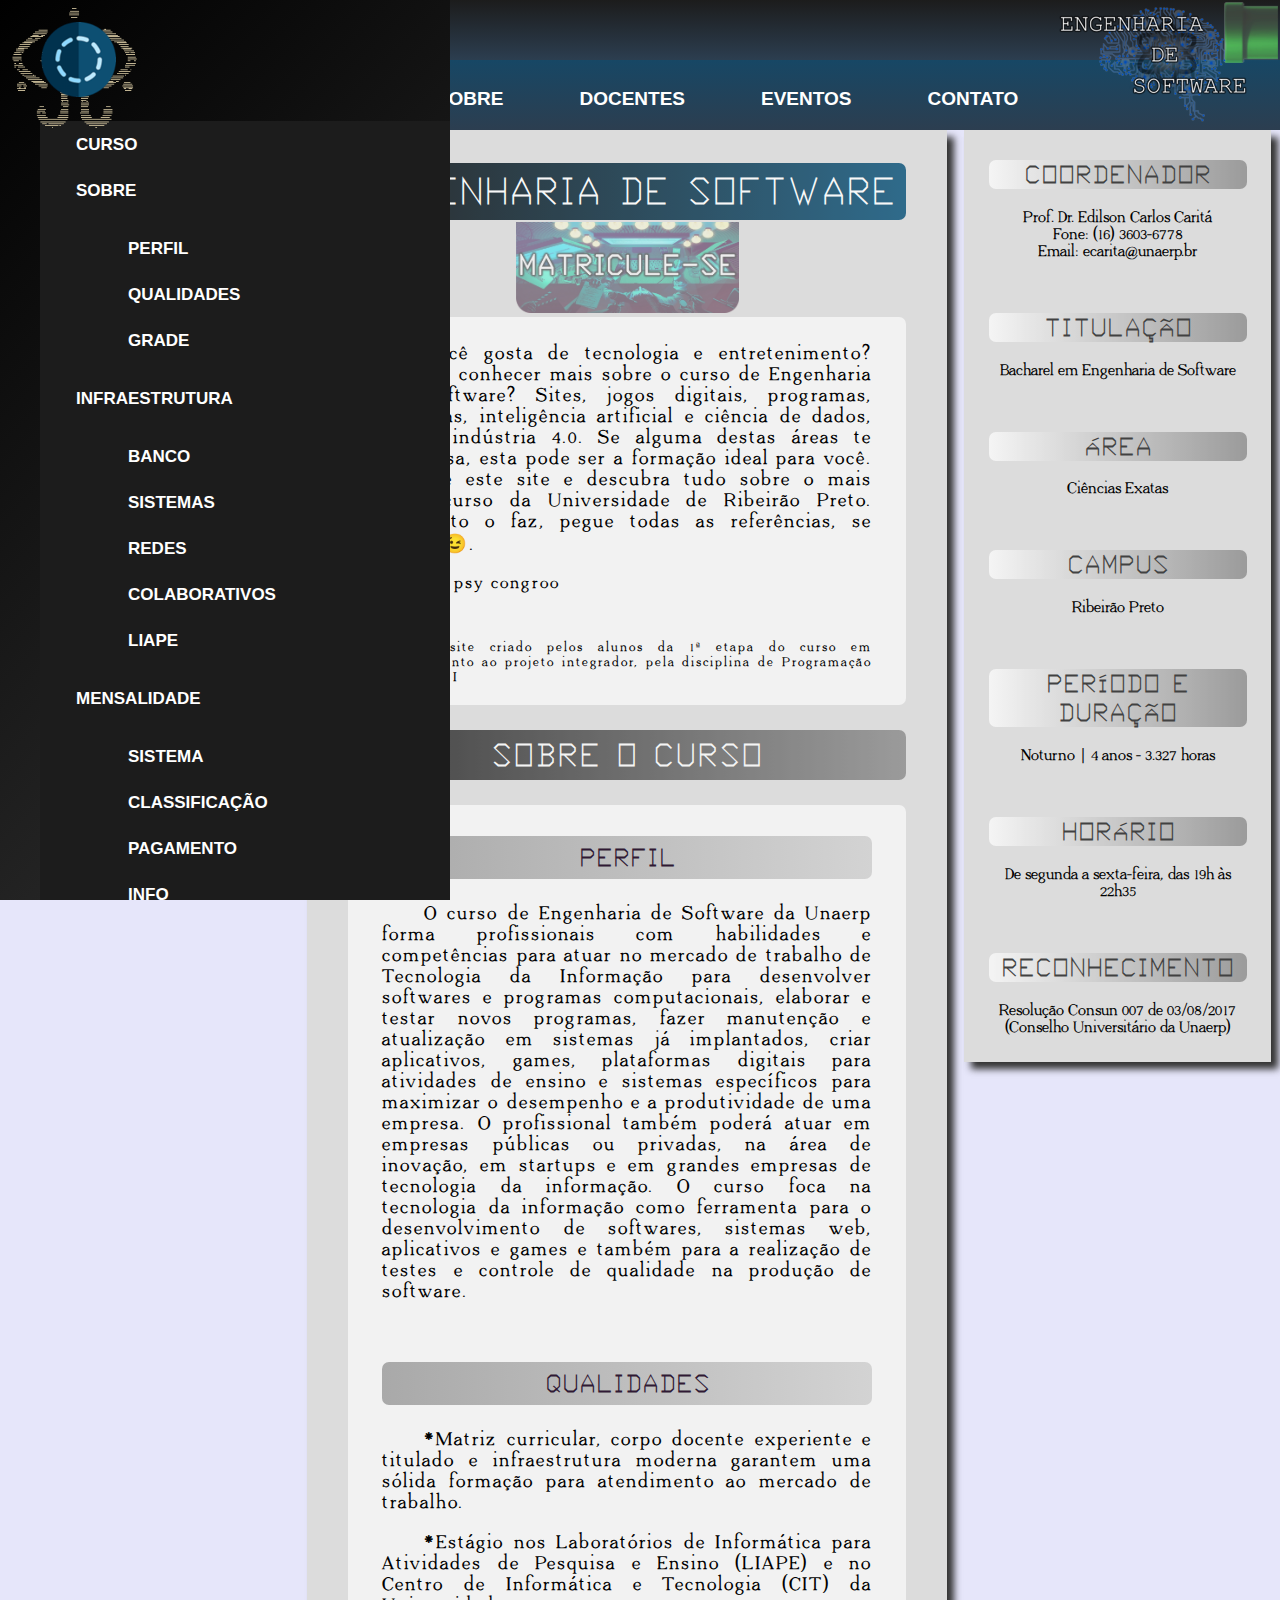
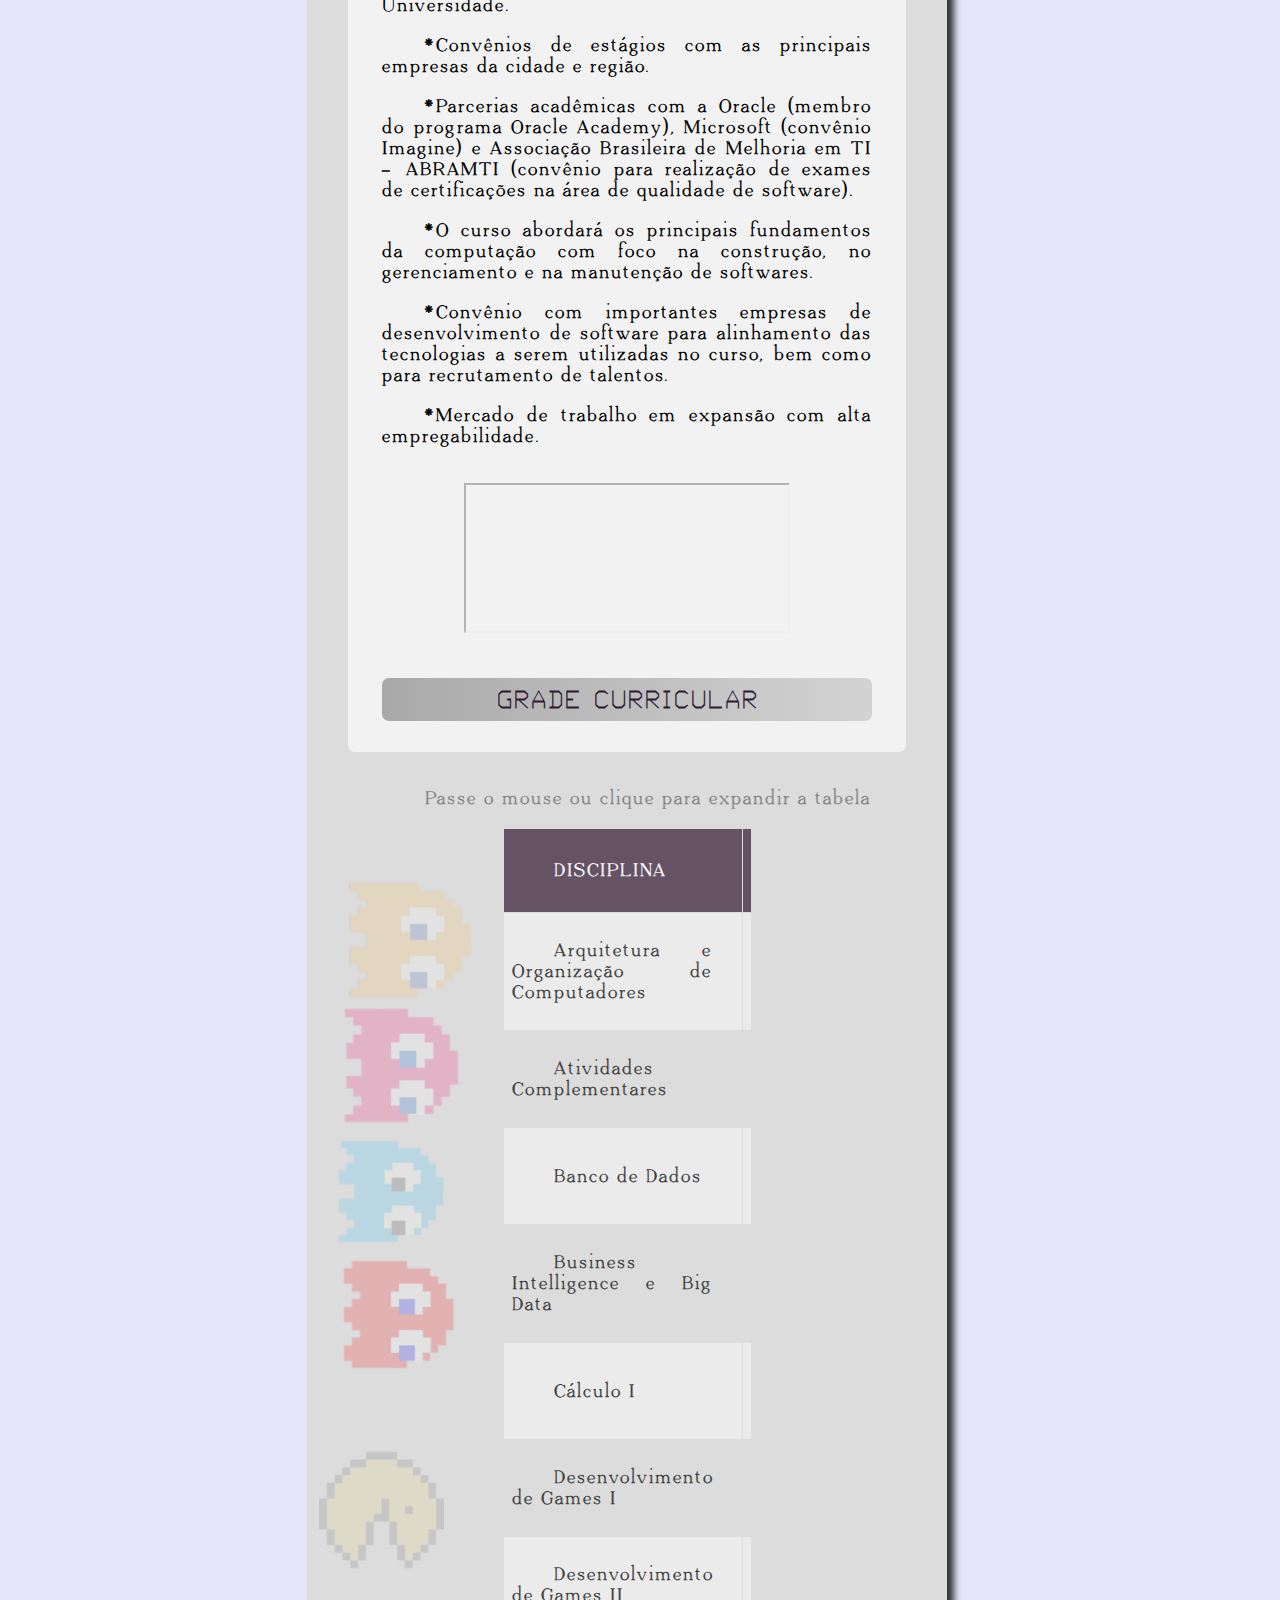
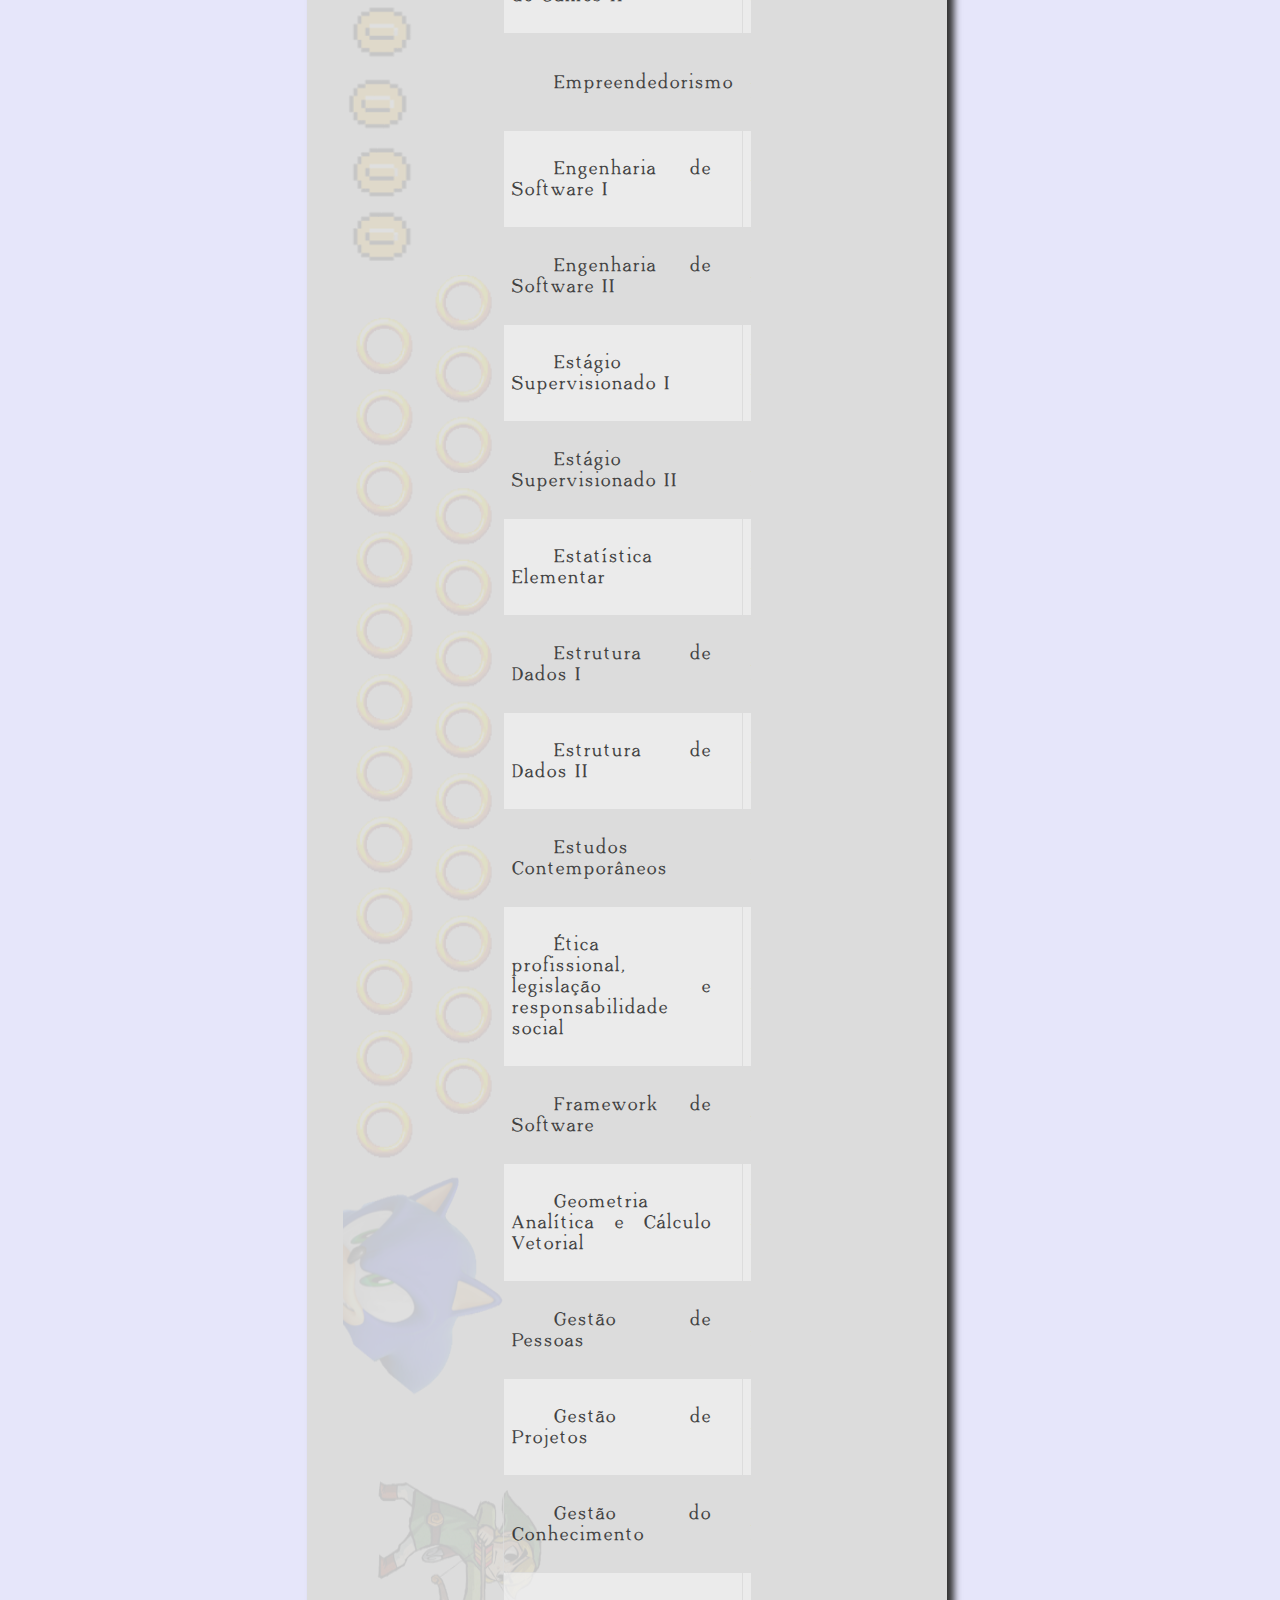
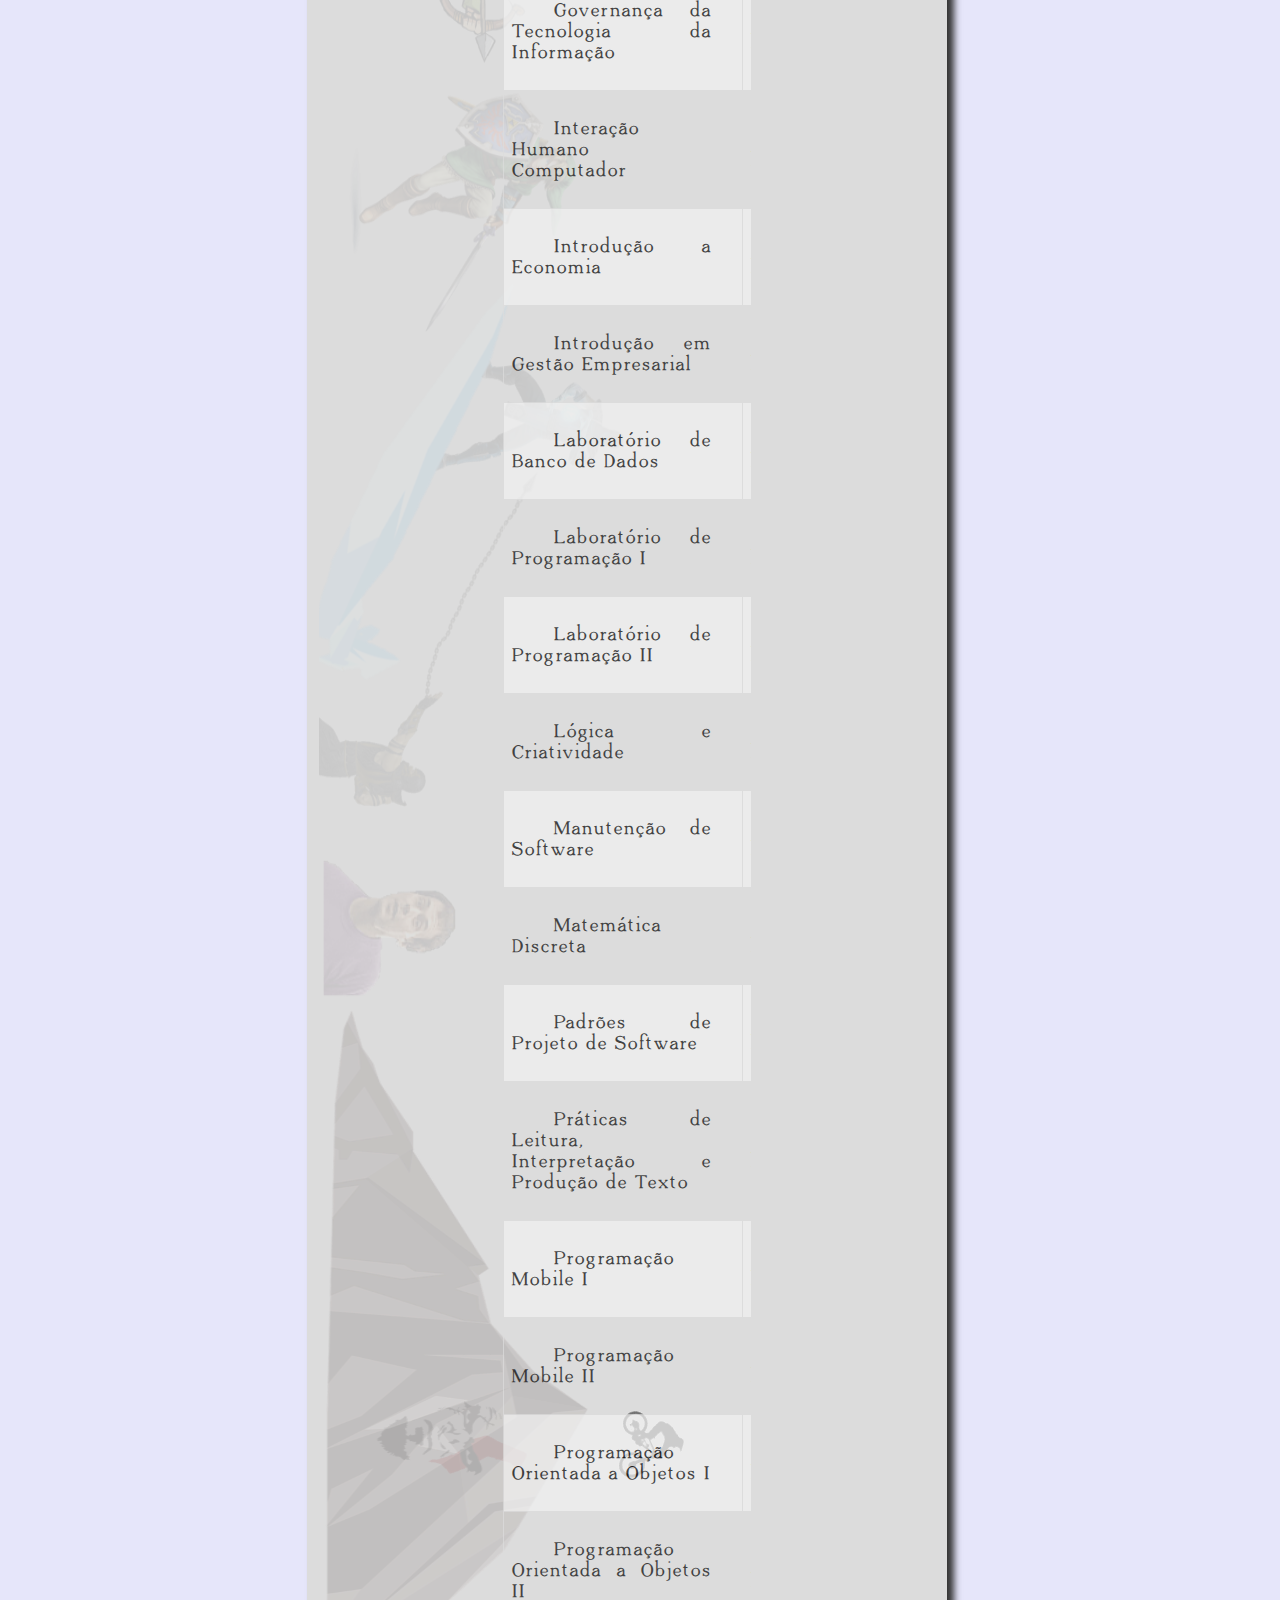
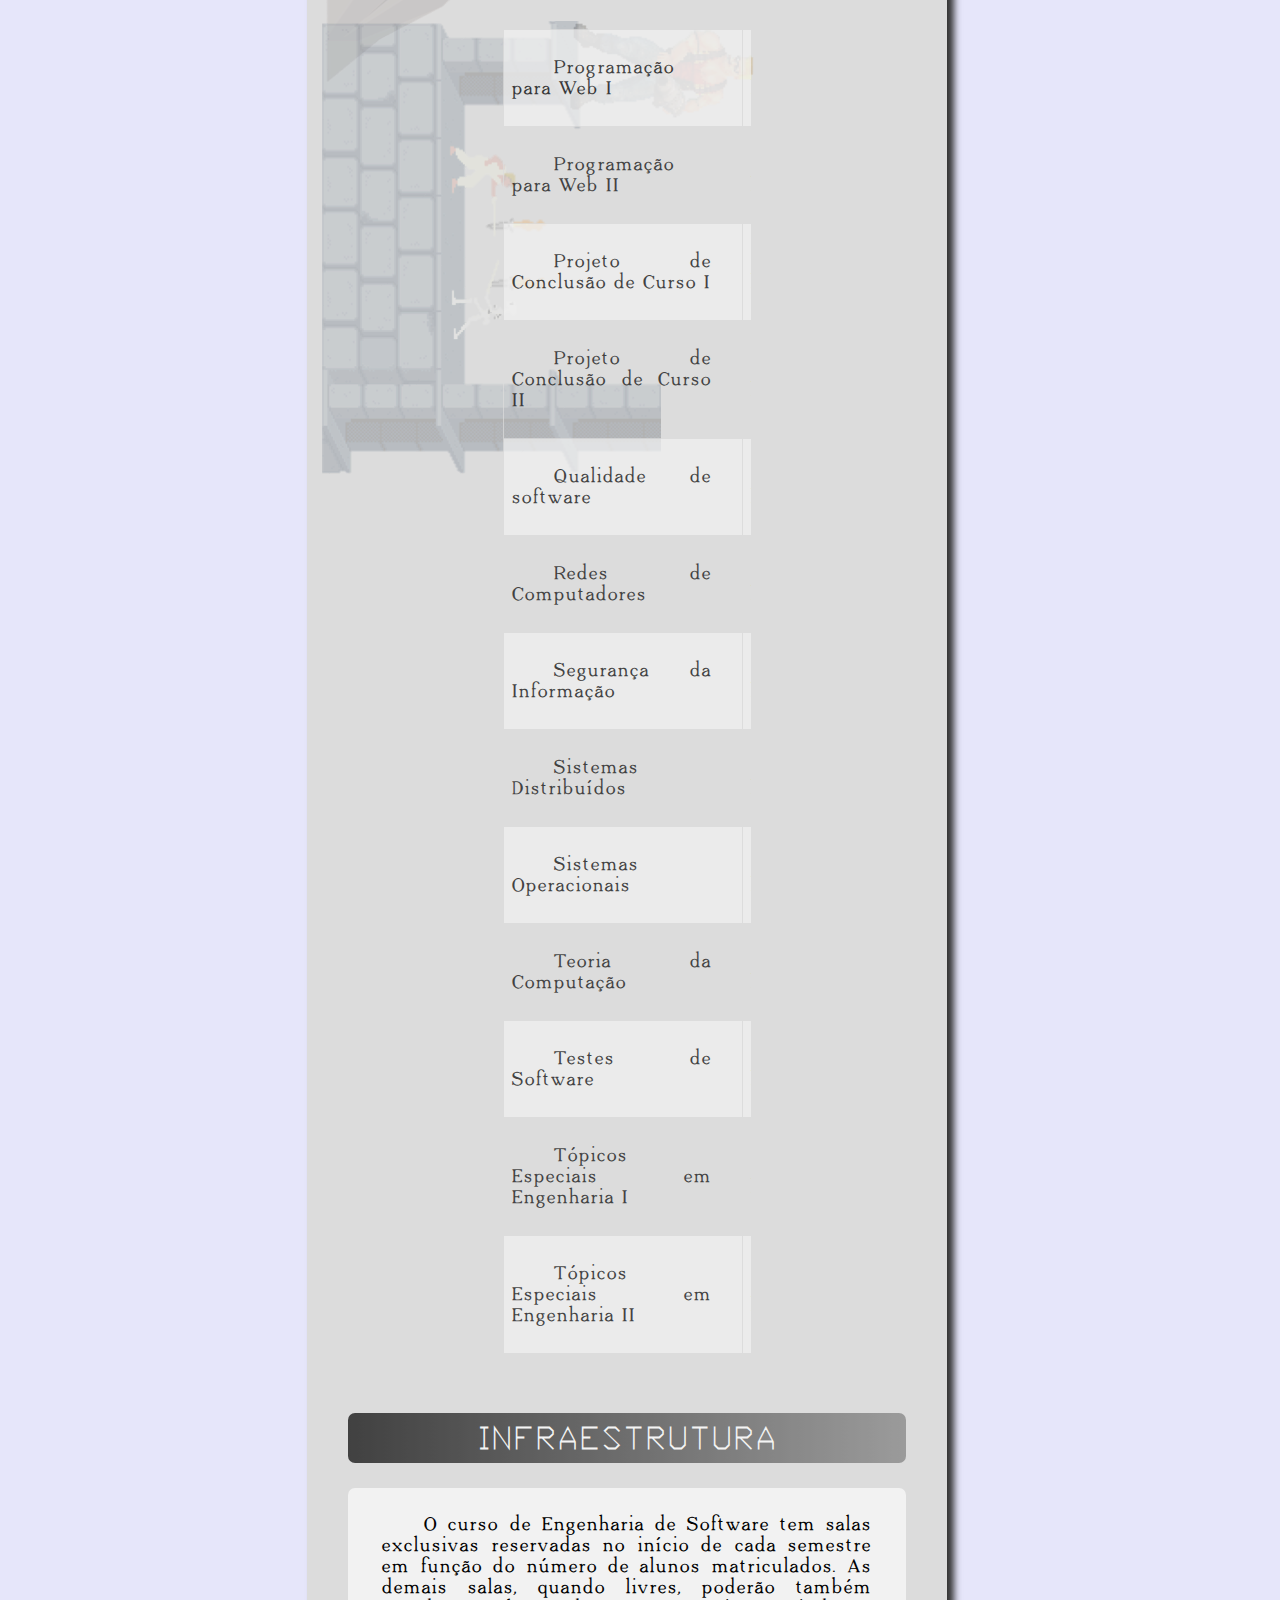
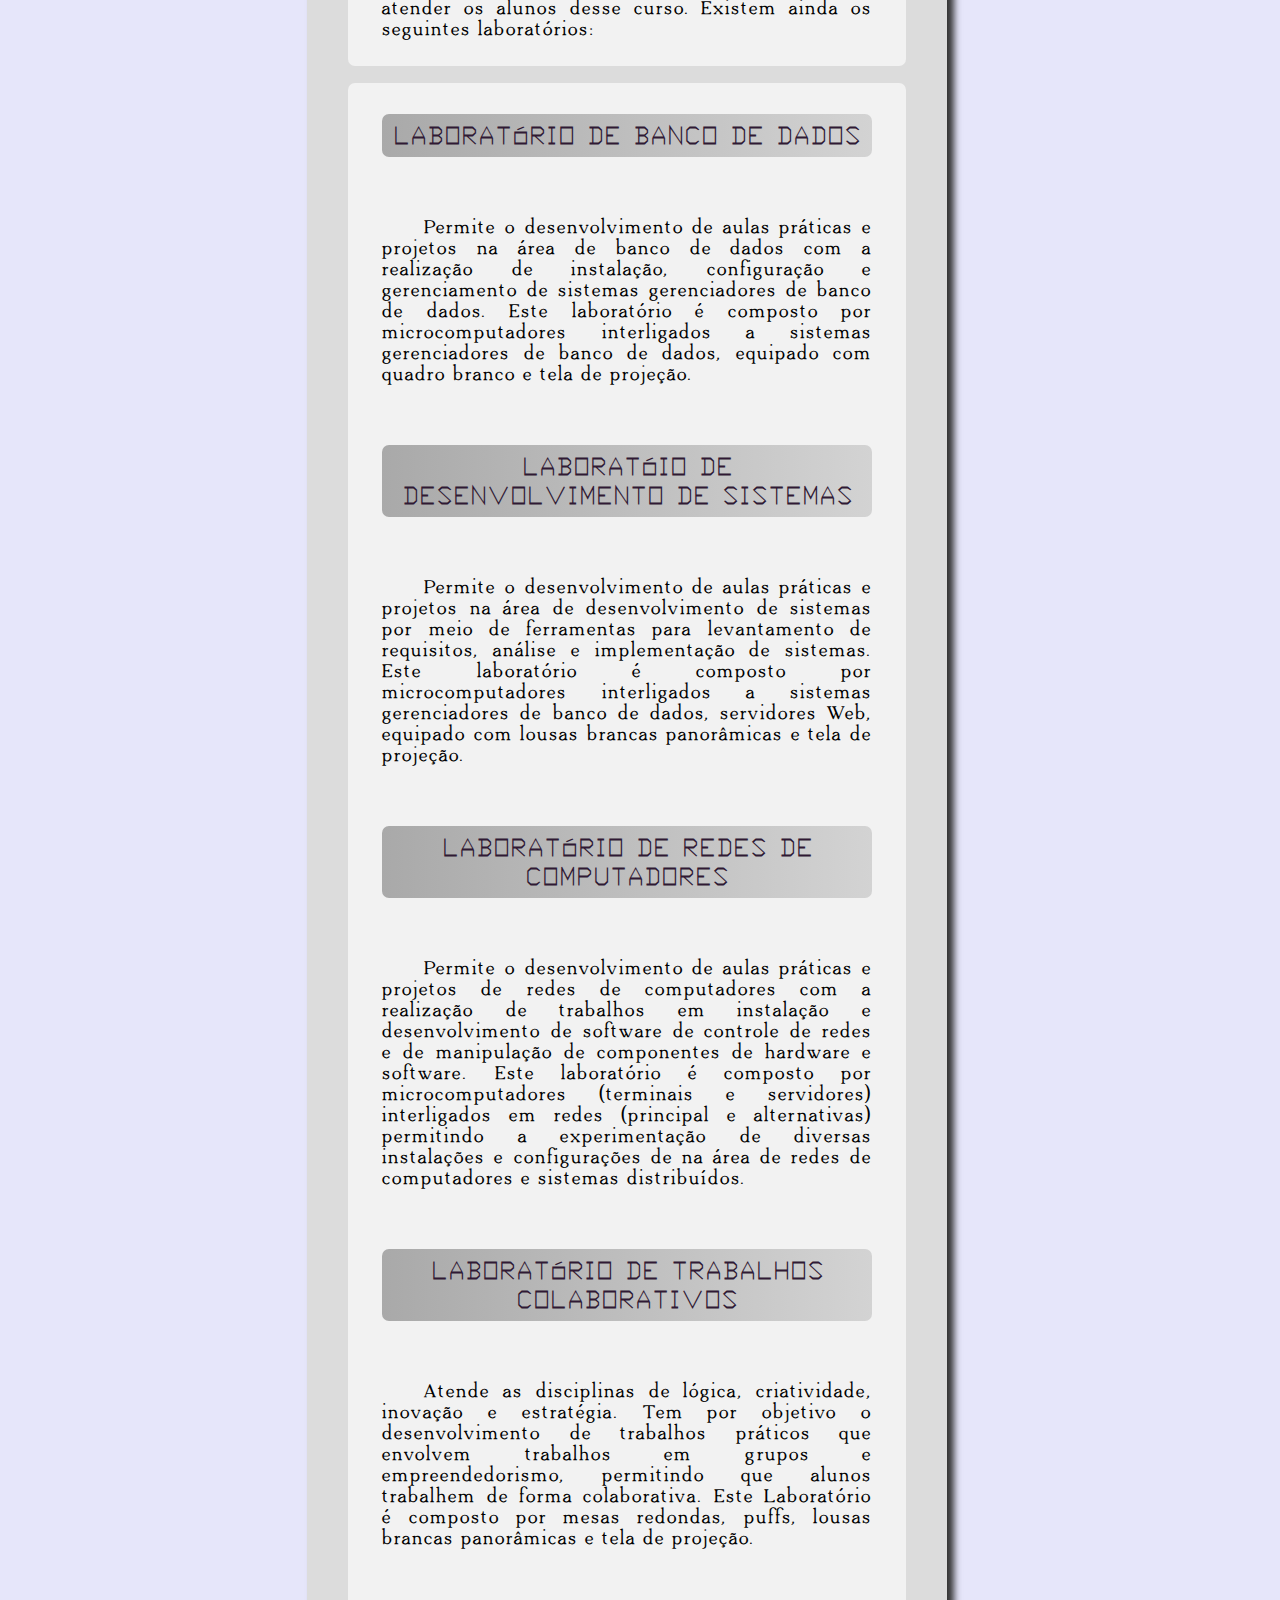
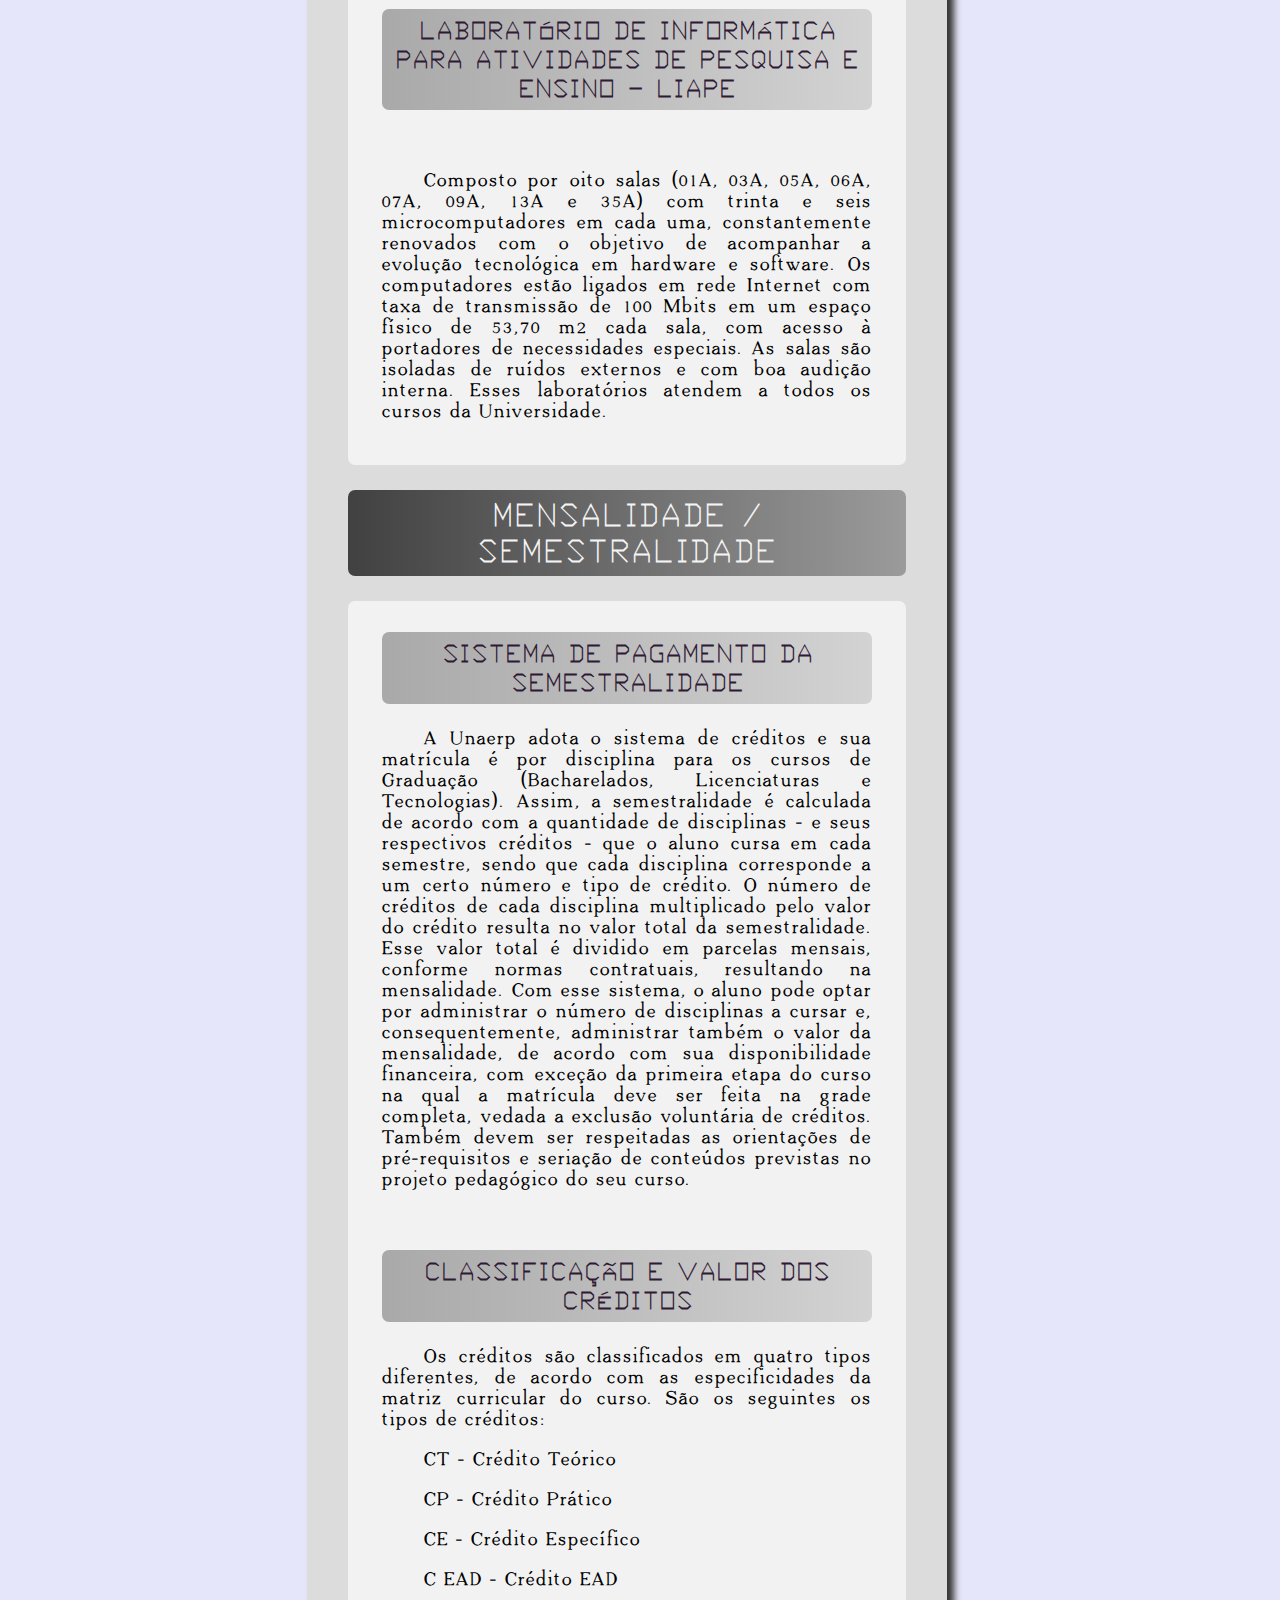
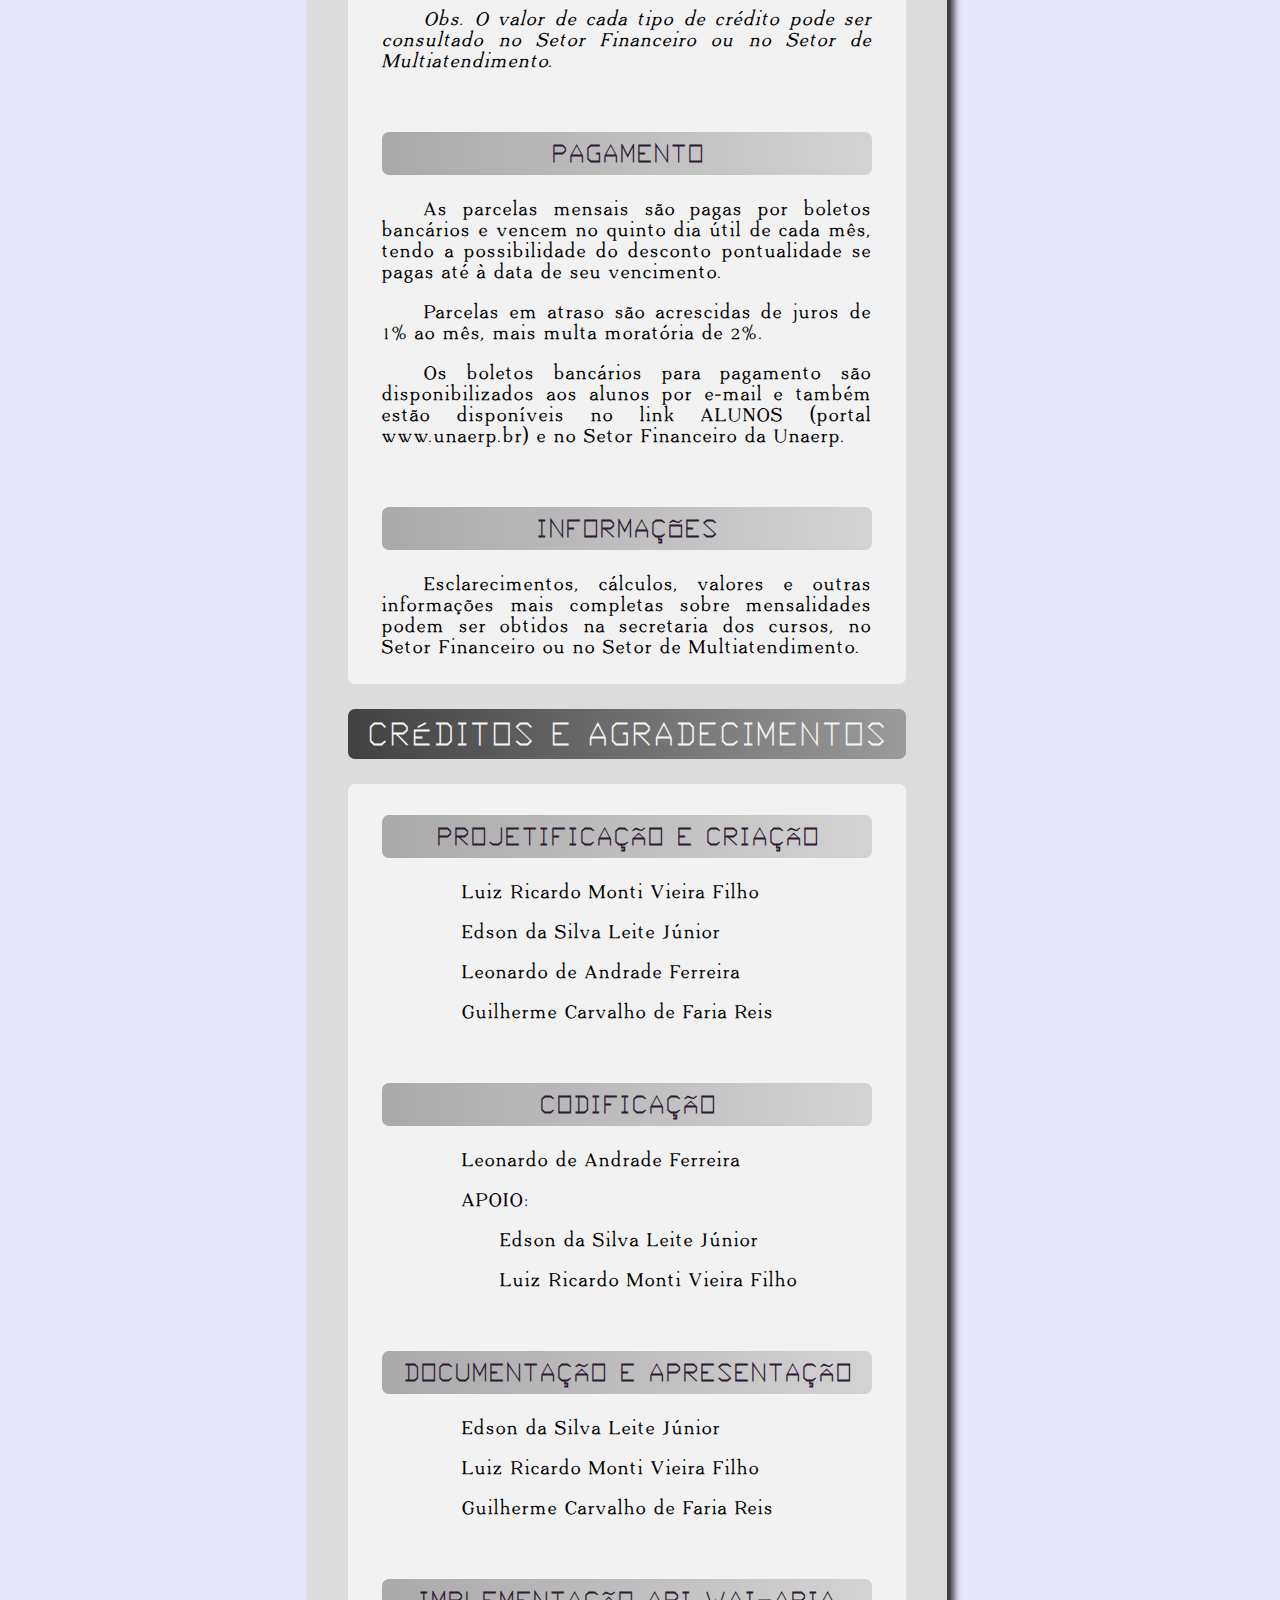
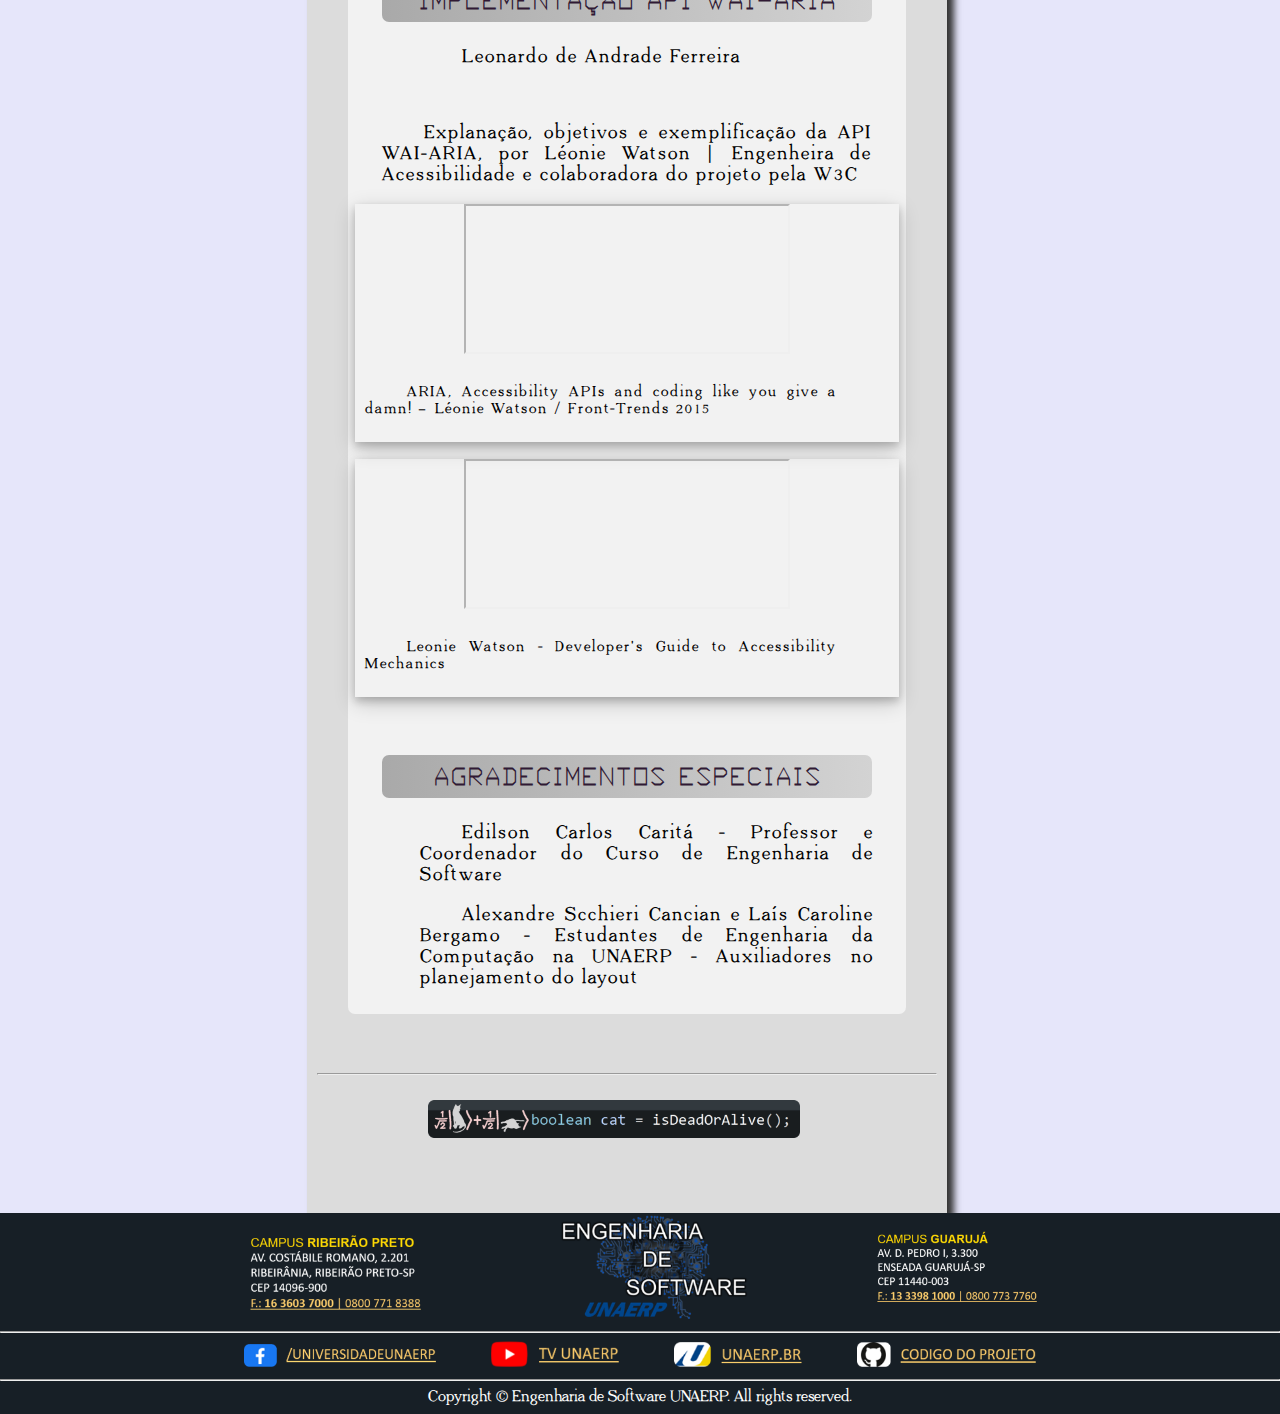
==== html/index.html @ 9d64ed73 "Projeto Integrador" ====
<!DOCTYPE html>
<html>
	<head>
		<meta charset="utf-8">
		<meta http-equiv="X-UA-Compatible" content="IE=edge">
		<meta name="viewport" content="width=device-width, initial-scale=1">
		<title>Engenharia de Software</title>
		<link rel="stylesheet" href="../layout/css/index.css">
		<link rel="icon" type="image/png" href="../layout/img/index/unaerp_icon.png"/>
		<script src="../js/jquery/jquery.js"></script>

		<script type="text/javascript">
			$(document).ready(function(){
				$("a").on('click', function(event) {

					if (this.hash !== "") {
						event.preventDefault();

						var hash = this.hash;

						$('html, body').animate({
							scrollTop: $(hash).offset().top
						}, 800, function(){
							window.location.hash = hash;
						});
					}
				});
			});
		</script>
		
		<style type="text/css">
			@media (max-width: 780px) {
				header {
					background-image: linear-gradient(to right, rgb(44,62,80), rgb(44, 62, 80));
					width: 100%;
					height: 365px;
				}
				header #logotipo {
					display: none;
				}
				header #logotipo-unaerp {
					margin-left: 0;
				}
				header .cano-header-left {
					display: none;
				}
				#menu-lateral-div {
					display: none;
				}
				.row {
					justify-content: left;
					align-items: left;
				}
				.container {
					flex-direction: row;
					justify-content: left;
					align-items: left;
				}
				#menu ul {
					width: 100%;
					margin: 0;
					position: relative;
					flex-direction: row;
					align-content: left;
					justify-content: left;
					float: left;
				}
				#menu li {
					margin: 0;
					background-image: linear-gradient(to right, rgb(44,62,80), lightblue);
					flex-direction: row;
					align-content: left;
					justify-content: left;
					display: block;
					opacity: 0.9;
				}
				#menu li a {
					display: -webkit-flex;
					display: flex;
					-webkit-flex-wrap: wrap;
					flex-wrap: wrap;
					-webkit-align-content: center;
					align-content: center;
					font-size: 15px;
				}
				/* Standard syntax */
				@keyframes ani_header {
					from {/*background-color:red;*/ left:0%;}
					to {/*background-color:red;*/ left:81%;}
				}
				#column-left {
					background-image: linear-gradient(to left, lightblue, rgb(44, 62, 80));
				}
				.column.side, .column.middle {
					box-shadow: 0 0 0;
					background-color: #000;
					width: 104%;
				}
				.img-container-div {
					width: 75%;
					opacity: 1;
				}
				.img-container-div:hover {
					width: 80%;
				}
				#column-middle h3 {
					font-size: 19px;
				}
				#column-middle p {
					font-size: 12px;
				}
				.title {
					font-size: 25px;
				}
				.subtitle {
					font-size: 20px;
				}
				.div-table-oculta {
					width: 60%;
				}
				.tooltiptext {
					display: none;
				}
				footer {
					width: 100%;
				}
				footer .row {
					width: 100%;
				}
				footer p {
					font-size: 8px;
				}
				footer .logotipo-left, footer .logotipo-middle {
					width: 25%;
					margin: 0;
				}
				footer .logotipo-right {
					width: 30%;
					margin: 0;
				}
				footer .logotipo-left {
					margin-left: 0;
				}
				footer .img-footer-list-mini {
					margin-right: 4%;
					width: 24%;
				}
				footer .img-footer-list-medium {
					width: 21%;
				}
				footer .img-footer-list-big {
					margin-right: 4%;
					width: 16%;
				}
			}
			/*html {
				scroll-behavior: smooth;
			}*/
			body h4 {
				border-radius: 7px;
				padding: 7px;
				color: #000;
				background-image: linear-gradient(to right, lightgray, white);
			}
			/* regra para o box-sizing */
			*, *:before, *:after {
				-webkit-box-sizing: border-box;
				-moz-box-sizing: border-box;
				box-sizing: border-box;
			}
			.tooltip-bottom {
				position: relative;
			}
			.tooltip-bottom .tooltiptext {
				visibility: hidden;
				width: 150px;
				background-color: #363636;
				color: #FFF;
				text-align: center;
				border-radius: 6px;
				padding: 5px 0;

				/* Position the tooltip */
				position: absolute;
				z-index: 1;
				top: 100%;
				left: 50%;
				margin-left: -60px;
			}
			.tooltip-bottom:hover .tooltiptext {
				visibility: visible;
			}
			.tooltip {
				position: relative;
			}
			.tooltip .tooltiptext {
				visibility: hidden;
				width: 120px;
				background-color: #363636;
				color: #FFF;
				text-align: center;
				border-radius: 6px;
				padding: 5px 0;

				/* Position the tooltip */
				position: absolute;
				z-index: 1010;
				top: -5px;
				left: 92%;
			}
			.tooltip:hover .tooltiptext {
				visibility: visible;
			}
			#menu-lateral-icone {
				padding:0 50px 0 0;
				-moz-transition: all 0.5s ease;
				-webkit-transition: all 0.5s ease;
				-o-transition: all 0.5s ease;
				transition: all 0.5s ease;
				margin-top: 100px;
				margin-left: 46px;
			}
			#static-column {
				padding:0 50px 0 0;
				-moz-transition: all 0.5s ease;
				-webkit-transition: all 0.5s ease;
				-o-transition: all 0.5s ease;
				transition: all 0.5s ease;
				font-size:1.2em;
				background: rgb(44,62,80);
				background-image: -moz-linear-gradient(135deg, rgb(3,8,12), rgb(16,57,79));
				background-image: -webkit-linear-gradient(135deg, rgb(3,8,12), rgb(16,57,79));
				background-image: -o-linear-gradient(135deg, rgb(3,8,12), rgb(16,57,79) );
				background-image: -ms-linear-gradient(135deg, rgb(3,8,12), rgb(16,57,79));
				background-image: linear-gradient(135deg, rgb(3,8,12), rgb(16,57,79));
				height:100%;
				overflow:hidden;
				width:450px; 
				position:fixed;
				top:0;
				left:-400px;
				z-index: 1000;
			}
			#menu-lateral-icone, #static-column:before {
				z-index:1000;
				content: "";
				font-size:4em;
				color:white;
				position:fixed;
				left:4px;
				top:45px;
			}
			#menu-lateral-icone:hover:before, #static-column:hover:before, #lateral:focus:before {
				left:-500px
			}
			#menu-lateral-icone:hover, #static-column:hover, #static-column:focus, #static-column:active {
				overflow-y:scroll;
				-moz-transform: translate(400px, 0);
				-webkit-transform: translate(400px, 0);
				-o-transform: translate(400px, 0);
				transform: translate(400px, 0);
				padding-right:0;
				background: #1C1C1C;
				background-image: -moz-linear-gradient(135deg, #000, #333);
				background-image: -webkit-linear-gradient(135deg, #000, #333);
				background-image: -o-linear-gradient(135deg, #000, #333);
				background-image: -ms-linear-gradient(135deg, #000, #333);
				background-image: linear-gradient(135deg, #000, #333);
			}
			#menu-lateral-div:hover #static-column {
				overflow-y:scroll;
				-moz-transform: translate(400px, 0);
				-webkit-transform: translate(400px, 0);
				-o-transform: translate(400px, 0);
				transform: translate(400px, 0);
				padding-right:0;
				background: #1C1C1C;
				background-image: -moz-linear-gradient(135deg, #000, #333);
				background-image: -webkit-linear-gradient(135deg, #000, #333);
				background-image: -o-linear-gradient(135deg, #000, #333);
				background-image: -ms-linear-gradient(135deg, #000, #333);
				background-image: linear-gradient(135deg, #000, #333);
			}
			#check {
				display: none;
			}
			#icone {
				cursor: pointer;
				padding: 7px;
				margin-top: 15px;
				margin-left: 21px;
				position: absolute;
				z-index: 1;
			}
			#check-visible {
				cursor: pointer;
				padding: 7px;
				z-index: 1;
			}
			#check-invisible {
				display: none;
			}
			.imagem-invisivel {
				visibility: hidden;
			}
			#check-invisible:checked ~ .imagem-invisivel {
				visibility: visible;
			}
			.barra {
				width: 100%;
			}
			.menu-lateral {
				width: 100%;
				margin-top: 100px;
			}
			.imagem-menu-lateral {
				width: 100%;
				height: auto;
			}
			.link {
				-webkit-transition: all .4s linear;
				transition: all .4s linear;
				opacity: 1;
			}
			#check:checked ~ .barra {
				visibility: hidden;
			}
			#check:checked ~ .barra ul .link {
				opacity: 0;
				margin-top: 21px;
				-webkit-transition-delay: .1s;
				transition-delay: .1s;
			}
			#table-grade-curricular {
				border-collapse: collapse;
				width: 100%;
			}
			#table-grade-curricular:hover td p {
				opacity: 1;
				-webkit-transition-delay: 0s;
				transition-delay: 0s;
			}
			#table-grade-curricular td, #table-grade-curricular th {
				border: 1px solid #ddd;
				padding: 8px;
			}
			#table-grade-curricular tr:nth-child(even){background-color: #f2f2f2;}

			#table-grade-curricular tr:hover { background-color: #A0CAD8; }

			#table-grade-curricular th {
				padding-top: 12px;
				padding-bottom: 12px;
				text-align: left;
				background-color: #341933;
				color: white;
			}
			div.polaroid {
				box-shadow: 0 4px 8px 0 rgba(0, 0, 0, 0.2), 0 6px 20px 0 rgba(0, 0, 0, 0.19);
				text-align: center;
			}
			div.polaroid a {
				text-decoration: none;
			}
			div.video-container {
				padding: 10px;
			}
			.schrodinger:hover ~ .dead { visibility:visible; }
			.schrodinger:hover ~ .alive {visibility: visible; }
			.dead, .alive {
				font-size: 24px;
				visibility: hidden;
			}
			.dead {
				position: relative;
				float: left;
				margin-left: 12px;
			}
			.alive {
				position: relative;
				float: right;
				margin-right: 12px;
			}
			#column-middle ul {
				list-style-type: none;
			}
		</style>
	</head>

	<body>
		<header>
			<div class="container">
				<a href="https://www.unaerp.br/" target="_blank"><img id="logotipo-unaerp" src="../layout/img/index/unaerp_logo.png" alt="Logotipo"/></a>
				<a href="index.html"><img id="logotipo" src="../layout/img/index/eng_software_logo.png" alt="Logotipo"/></a>
				<!--<img id="carrinho" src="../layout/img/eng_software_logo.png" alt="Logotipo">
				<img id="user" src="../layout/img/eng_software_logo.png" alt="Logotipo">-->
			</div>

			<div class="header-black"><img class="cano-header-left" src="../layout/img/index/cano_mario_left.png"/><span id="animation-header"><img src="../layout/img/index/gif/mario_run.gif"/></span><img class="img-header" src="../layout/img/index/cano_mario.png"/></div>
			
			<div class="container">
				<div class="row" align="center">
					<nav id="menu">
						<ul>
							<li role="menuitem" aria-describedby="descricao-menu-inicio"><a href="index.html" class="tooltip-bottom">INICIO<span id="descricao-menu-inicio" class="tooltiptext">Ir para o index</span></a></li>
							<li role="menuitem" aria-describedby="descricao-menu-sobre"><a href="#sobre" class="tooltip-bottom">SOBRE<span id="descricao-menu-sobre" class="tooltiptext">Informações sobre o curso</span></a></li>
							<li role="menuitem" aria-describedby="descricao-menu-docentes"><a href="docentes.html" class="tooltip-bottom">DOCENTES<span id="descricao-menu-docentes" class="tooltiptext">Docentes do curso</span></a></li>
							<li role="menuitem" aria-describedby="descricao-menu-eventos"><a href="eventos.html" class="tooltip-bottom">EVENTOS<span id="descricao-menu-eventos" class="tooltiptext">Eventos, notícias e atrações</span></a></li>
							<li role="menuitem" aria-describedby="descricao-menu-contato"><a href="contato.html" class="tooltip-bottom">CONTATO<span id="descricao-menu-contato" class="tooltiptext">Formas de contato com a Universidade</span></a></li>
							<!--<li class="search">
								<div class="input-group">
							      <input type="search" placeholder="search">
							      <span class="input-group-btn">
							        <button type="button"><i class="fa fa-search"></i></button>
							      </span>
							    </div><!-- /input-group --><!--
							</li>-->
						</ul>
					</nav>
				</div>
			</div>
		</header>

		<section class="row-container">
			<div id="column-left" class="column side" style="background-color: #1C1C1C">
				<div id="menu-lateral-div">
					<img id="menu-lateral-icone" src="../layout/img/index/menu_lateral_icone.png" alt="imagem menu lateral"/>
					<div id="static-column">
						<div id="animation-img" align="center">
							<img class="img-container img-container-animation" src="../layout/img/index/gif/wired_mini.gif"/>
						</div>

						<input type="checkbox" id="check">
						<label id="icone" for="check" class="tooltip" role="button" aria-describedby="descricao-botao-de-acesso-menu-lateral"><img src="../layout/img/index/ocultar_menu.png"/><span id="descricao-botao-de-acesso-menu-lateral" class="tooltiptext">Clique para ocultar menu</span></label>

						<div class="barra">
							<br/>
							<ul class="menu-lateral">
								<li class="link" role="button" aria-describedby="descricao-menu-lateral-curso"><a href="#inicio" class="tooltip">CURSO<span id="descricao-menu-lateral-curso" class="tooltiptext">Voltar ao início da página</span></a></li>
								<li class="link" role="button" aria-describedby="descricao-menu-lateral-sobre"><a href="#sobre" class="tooltip">SOBRE<span id="descricao-menu-lateral-sobre" class="tooltiptext">Informações sobre o curso</span></a></li>
								<li class="link">
									<ul>
										<li role="button" aria-describedby="descricao-menu-lateral-perfil"><a href="#perfil" class="tooltip">PERFIL<span id="descricao-menu-lateral-perfil" class="tooltiptext">Perfil do curso</span></a></li>
										<li role="button" aria-describedby="descricao-menu-lateral-qualidades"><a href="#qualidades" class="tooltip">QUALIDADES<span id="descricao-menu-lateral-qualidades" class="tooltiptext">Qualidades do curso</span></a></li>
										<li role="button" aria-describedby="descricao-menu-lateral-grade"><a href="#grade-curricular" class="tooltip">GRADE<span id="descricao-menu-lateral-grade" class="tooltiptext">Grade curricular do curso</span></a></li>
									</ul>
								</li>
								<li class="link" role="button" aria-describedby="descricao-menu-lateral-infraestrutura"><a href="#infraestrutura" class="tooltip">INFRAESTRUTURA<span id="descricao-menu-lateral-infraestrutura" class="tooltiptext">Infraestrutura da universidade</span></a></li>
								<li class="link">
									<ul>
										<li role="button" aria-describedby="descricao-menu-lateral-banco"><a href="#banco" class="tooltip">BANCO<span id="descricao-menu-lateral-banco" class="tooltiptext">Informações do Laboratório de Banco de Dados</span></a></li>
										<li role="button" aria-describedby="descricao-menu-lateral-sistemas"><a href="#sistemas" class="tooltip">SISTEMAS<span id="descricao-menu-lateral-sistemas" class="tooltiptext">Informações do Laboratório de Desenvolvimento de Sistemas</span></a></li>
										<li role="button" aria-describedby="descricao-menu-lateral-redes"><a href="#redes" class="tooltip">REDES<span id="descricao-menu-lateral-redes" class="tooltiptext">Informções do Laboratório de Redes de Computadores</span></a></li>
										<li role="button" aria-describedby="descricao-menu-lateral-colaborativos"><a href="#colaborativos" class="tooltip">COLABORATIVOS<span id="descricao-menu-lateral-colaborativos" class="tooltiptext">Informações do Laboratório de Trabalhos Colaborativos</span></a></li>
										<li role="button" aria-describedby="descricao-menu-lateral-liape"><a href="#liape" class="tooltip">LIAPE<span id="descricao-menu-lateral-liape" class="tooltiptext">Descrição dos Laboratórios de Informática para Atividades de Pesquisa e Ensino</span></a></li>
									</ul>
								</li>
								<li class="link" role="button" aria-describedby="descricao-menu-lateral-mensalidade"><a href="#mensalidade-semestralidade" class="tooltip">MENSALIDADE<span id="descricao-menu-lateral-mensalidade" class="tooltiptext">Informações sobre a mensalidade do curso</span></a></li>
								<li class="link">
									<ul>
										<li role="button" aria-describedby="descricao-menu-lateral-sistema"><a href="#sistema" class="tooltip">SISTEMA<span id="descricao-menu-lateral-sistema" class="tooltiptext">Sistema de pagamento da semestralidade</span></a></li>
										<li role="button" aria-describedby="descricao-menu-lateral-classificacao"><a href="#classificacao" class="tooltip">CLASSIFICAÇÃO<span id="descricao-menu-lateral-classificacao" class="tooltiptext">Classificação e valor dos créditos da Mensalidade</span></a></li>
										<li role="button" aria-describedby="descricao-menu-lateral-pagamento"><a href="#pagamento" class="tooltip">PAGAMENTO<span id="descricao-menu-lateral-pagamento" class="tooltiptext">Informações sobre o pagamento</span></a></li>
										<li role="button" aria-describedby="descricao-menu-lateral-info"><a href="#informacoes" class="tooltip">INFO<span id="descricao-menu-lateral-info" class="tooltiptext">Informações adicionais sobre a mensalidade</span></a></li>
									</ul>
								</li>
								<li class="link" role="button" aria-describedby="descricao-menu-lateral-creditos"><a href="#creditos" class="tooltip">CRÉDITOS<span id="descricao-menu-lateral-creditos" class="tooltiptext">Créditos e Agradecimentos do Site</span></a></li>
								<li class="link">
									<ul>
										<li role="button" aria-describedby="descricao-menu-lateral-criacao"><a href="#criacao" class="tooltip">CRIAÇÃO<span id="descricao-menu-lateral-criacao" class="tooltiptext">Créditos da projetificação e criação do site</span></a></li>
										<li role="button" aria-describedby="descricao-menu-lateral-codificacao"><a href="#codificacao" class="tooltip">CODIFICAÇÃO<span id="descricao-menu-lateral-codificacao" class="tooltiptext">Créditos da codificação do site</span></a></li>
										<li role="button" aria-describedby="descricao-menu-lateral-documentacao"><a href="#documentacao" class="tooltip">DOCUMENTAÇÃO<span id="descricao-menu-lateral-documentacao" class="tooltiptext">Créditos da documentação e apresentação do site</span></a></li>
										<li role="button" aria-describedby="descricao-menu-lateral-wai-aria"><a href="#wai-aria" class="tooltip">WAI-ARIA<span id="descricao-menu-lateral-wai-aria" class="tooltiptext">Créditos da implementação da API WAI-ARIA do site</span></a></li>
										<li role="button" aria-describedby="descricao-menu-lateral-especial"><a href="#agradecimentos" class="tooltip">AGRADECIMENTOS<span id="descricao-menu-lateral-especial" class="tooltiptext">Agradecimentos especiais à criação deste site</span></a></li>
									</ul>
								</li>
								<li class="link" role="button" aria-describedby="descricao-menu-lateral-info"><a href="#footer" class="tooltip">INFO<span id="descricao-menu-lateral-info" class="tooltiptext">Informações de links e contato</span></a></li>
								<li class="link" role="button" aria-describedby="descricao-menu-lateral-accessibilidade"><a href="acessibilidade.html" target="_blank" class="tooltip">ACESSIBILIDADE<span id="descricao-menu-lateral-acessibilidade" class="tooltiptext">Descrições sobre acessiblidades implantadas (USERWAY)</span></a></li>
							</ul>
						</div>

						<br/>

						<input type="checkbox" id="check-invisible" />
						<label id="check-visible" for="check-invisible"><img class="imagem-menu-lateral"  src="../layout/img/index/space_invaders_ships.png" alt="imagem naves space invaders"></label>
						<br/>
						<div class="imagem-invisivel">
							<img class="imagem-menu-lateral" src="../layout/img/index/space_invaders_bullets.png" alt="imagem tiros space invaders">
						</div>
						<img class="imagem-menu-lateral" src="../layout/img/index/space_invaders_enemies.png" alt="imagem inimigos space invaders">
						<br/>
					</div>
				</div>
			</div>

			<div id="column-middle" class="column middle" style="background-color: #DCDCDC;" align="center">
				<h1 id="inicio" class="title" style="margin-bottom: 2px;">ENGENHARIA DE SOFTWARE</h1>

				<div class="img-container-div" for="inicio">
					<a href="https://www.unaerp.br/vestibular" target="_blank"><img class="img-container" src="../layout/img/index/eng_software_wallpaper.png" alt="imagem turma engenharia de software"></a>
				</div>

				<div class="paragrafo">
					<p>
						Você gosta de tecnologia e entretenimento? Que tal conhecer mais sobre o curso de Engenharia de Software? Sites, jogos digitais, programas, sistemas, inteligência artificial e ciência de dados, <em>IoT</em> e indústria 4.0. Se alguma destas áreas te interessa, esta pode ser a formação ideal para você. Explore este site e descubra tudo sobre o mais novo curso da Universidade de Ribeirão Preto. Enquanto o faz, pegue todas as referências, se puder &#128521;.
					</p>
					<p style="font-size: 17px;">
						-El psy congroo
					</p>
					<br/>
					<p class="p-mini" style="font-size: 13px;">
						© site criado pelos alunos da 1ª etapa do curso em cumprimento ao projeto integrador, pela disciplina de Programação para Web I
					</p>
				</div>

				<h2 id="sobre" class="subtitle">SOBRE O CURSO</h2>

				<div class="paragrafo">
					<h3 id="perfil">PERFIL</h3>

						<p>O curso de Engenharia de Software da Unaerp forma profissionais com habilidades e competências para atuar no mercado de trabalho de Tecnologia da Informação para desenvolver softwares e programas computacionais, elaborar e testar novos programas, fazer manutenção e atualização em sistemas já implantados, criar aplicativos, games, plataformas digitais para atividades de ensino e sistemas específicos para maximizar o desempenho e a produtividade de uma empresa. O profissional também poderá atuar em empresas públicas ou privadas, na área de inovação, em startups e em grandes empresas de tecnologia da informação. O curso foca na tecnologia da informação como ferramenta para o desenvolvimento de softwares, sistemas web, aplicativos e games e também para a realização de testes e controle de qualidade na produção de software.</p>
					<br/>

					<h3 id="qualidades">QUALIDADES</h3>

					<p>*Matriz curricular, corpo docente experiente e titulado e infraestrutura moderna garantem uma sólida formação para atendimento ao mercado de trabalho.</p>
					<p>*Estágio nos Laboratórios de Informática para Atividades de Pesquisa e Ensino (LIAPE) e no Centro de Informática e Tecnologia (CIT) da Universidade.</p>
					<p>*Convênios de estágios com as principais empresas da cidade e região.</p>
					<p>*Parcerias acadêmicas com a Oracle (membro do programa Oracle Academy), Microsoft (convênio Imagine) e Associação Brasileira de Melhoria em TI – ABRAMTI (convênio para realização de exames de certificações na área de qualidade de software).</p>
					<p>*O curso abordará os principais fundamentos da computação com foco na construção, no gerenciamento e na manutenção de softwares.</p>
					<p>*Convênio com importantes empresas de desenvolvimento de software para alinhamento das tecnologias a serem utilizadas no curso, bem como para recrutamento de talentos.</p>
					<p>*Mercado de trabalho em expansão com alta empregabilidade.</p>
				
					<br/>

					<iframe src="https://www.youtube.com/embed/_E1-cyBRVFs" class="video" allow="accelerometer; autoplay; encrypted-media; gyroscope; picture-in-picture" allowfullscreen></iframe>

					<br/><br/>

					<h3 id="grade-curricular">GRADE CURRICULAR</h3>
				</div>
				
				<br/>

				<p style="opacity: 0.4; text-align: center;">Passe o mouse ou clique para expandir a tabela</p>
				<div style="background-image: url('../layout/img/index/games.png'); background-repeat: no-repeat;">
					<div class="div-table-oculta" style="overflow-y: auto;" rules="0" cellspacing="0" cellpadding="0">
						<table id="table-grade-curricular" class="table-oculta">
							<tr>
								<th>
									<p class="th-disciplina" style="color: #FFF">DISCIPLINA</p>
								</th>
								<th class="th-horas" width="130px">
									<p style="color: #FFF">HORAS</p>
								</th>
							</tr>
							<tr>
								<td>
									<p>Arquitetura e Organização de Computadores</p>
								</td>
								<td>
									<p>33 horas</p>
								</td>
							</tr>
							<tr>
								<td>
									<p>Atividades Complementares</p>
								</td>
								<td>
									<p>100 horas</p>
								</td>
							</tr>
							<tr>
								<td>
									<p>Banco de Dados</p>
								</td>
								<td>
									<p>67 horas</p>
								</td>
							</tr>
							<tr>
								<td>
									<p>Business Intelligence e Big Data</p>
								</td>
								<td>
									<p>67 horas</p>
								</td>
							</tr>
							<tr>
								<td>
									<p>Cálculo I</p>
								</td>
								<td>
									<p>67 horas</p>
								</td>
							</tr>
							<tr>
								<td>
									<p>Desenvolvimento de Games I</p>
								</td>
								<td>
									<p>67 horas</p>
								</td>
							</tr>
							<tr>
								<td>
									<p>Desenvolvimento de Games II</p>
								</td>
								<td>
									<p>67 horas</p>
								</td>
							</tr>
							<tr>
								<td>
									<p>Empreendedorismo</p>
								</td>
								<td>
									<p>40 horas</p>
								</td>
							</tr>
							<tr>
								<td>
									<p>Engenharia de Software I</p>
								</td>
								<td>
									<p>67 horas</p>
								</td>
							</tr>
							<tr>
								<td>
									<p>Engenharia de Software II</p>
								</td>
								<td>
									<p>67 horas</p>
								</td>
							</tr>
							<tr>
								<td>
									<p>Estágio Supervisionado I</p>
								</td>
								<td>
									<p>150 horas</p>
								</td>
							</tr>
							<tr>
								<td>
									<p>Estágio Supervisionado II</p>
								</td>
								<td>
									<p>150 horas</p>
								</td>
							</tr>
							<tr>
								<td>
									<p>Estatística Elementar</p>
								</td>
								<td>
									<p>80 horas</p>
								</td>
							</tr>
							<tr>
								<td>
									<p>Estrutura de Dados I</p>
								</td>
								<td>
									<p>67 horas</p>
								</td>
							</tr>
							<tr>
								<td>
									<p>Estrutura de Dados II</p>
								</td>
								<td>
									<p>33 horas</p>
								</td>
							</tr>
							<tr>
								<td>
									<p>Estudos Contemporâneos</p>
								</td>
								<td>
									<p>80 horas</p>
								</td>
							</tr>
							<tr>
								<td>
									<p>Ética profissional, legislação e responsabilidade social</p>
								</td>
								<td>
									<p>33 horas</p>
								</td>
							</tr>
							<tr>
								<td>
									<p>Framework de Software</p>
								</td>
								<td>
									<p>67 horas</p>
								</td>
							</tr>
							<tr>
								<td>
									<p>Geometria Analítica e Cálculo Vetorial</p>
								</td>
								<td>
									<p>67 horas</p>
								</td>
							</tr>
							<tr>
								<td>
									<p>Gestão de Pessoas</p>
								</td>
								<td>
									<p>80 horas</p>
								</td>
							</tr>
							<tr>
								<td>
									<p>Gestão de Projetos</p>
								</td>
								<td>
									<p>67 horas</p>
								</td>
							</tr>
							<tr>
								<td>
									<p>Gestão do Conhecimento</p>
								</td>
								<td>
									<p>80 horas</p>
								</td>
							</tr>
							<tr>
								<td>
									<p>Governança da Tecnologia da Informação</p>
								</td>
								<td>
									<p>33 horas</p>
								</td>
							</tr>
							<tr>
								<td >
									<p>Interação Humano Computador</p>
								</td>
								<td>
									<p>33 horas</p>
								</td>
							</tr>
							<tr>
								<td>
									<p>Introdução a Economia</p>
								</td>
								<td>
									<p>40 horas</p>
								</td>
							</tr>
							<tr>
								<td>
									<p>Introdução em Gestão Empresarial</p>
								</td>
								<td>
									<p>40 horas</p>
								</td>
							</tr>
							<tr>
								<td>
									<p>Laboratório de Banco de Dados</p>
								</td>
								<td>
									<p>33 horas</p>
								</td>
							</tr>
							<tr>
								<td>
									<p>Laboratório de Programação I</p>
								</td>
								<td>
									<p>67 horas</p>
								</td>
							</tr>
							<tr>
								<td>
									<p>Laboratório de Programação II</p>
								</td>
								<td>
									<p>67 horas</p>
								</td>
							</tr>
							<tr>
								<td>
									<p>Lógica e Criatividade</p>
								</td>
								<td>
									<p>67 horas</p>
								</td>
							</tr>
							<tr>
								<td>
									<p>Manutenção de Software</p>
								</td>
								<td>
									<p>33 horas</p>
								</td>
							</tr>
							<tr>
								<td>
									<p>Matemática Discreta</p>
								</td>
								<td>
									<p>33 horas</p>
								</td>
							</tr>
							<tr>
								<td>
									<p>Padrões de Projeto de Software</p>
								</td>
								<td>
									<p>67 horas</p>
								</td>
							</tr>
							<tr>
								<td>
									<p>Práticas de Leitura, Interpretação e Produção de Texto</p>
								</td>
								<td>
									<p>80 horas</p>
								</td>
							</tr>
							<tr>
								<td>
									<p>Programação Mobile I</p>
								</td>
								<td>
									<p>67 horas</p>
								</td>
							</tr>
							<tr>
								<td>
									<p>Programação Mobile II</p>
								</td>
								<td>
									<p>67 horas</p>
								</td>
							</tr>
							<tr>
								<td>
									<p>Programação Orientada a Objetos I</p>
								</td>
								<td>
									<p>67 horas</p>
								</td>
							</tr>
							<tr>
								<td>
									<p>Programação Orientada a Objetos II</p>
								</td>
								<td>
									<p>67 horas</p>
								</td>
							</tr>
							<tr>
								<td>
									<p>Programação para Web I</p>
								</td>
								<td>
									<p>67 horas</p>
								</td>
							</tr>
							<tr>
								<td>
									<p>Programação para Web II</p>
								</td>
								<td>
									<p>67 horas</p>
								</td>
							</tr>
							<tr>
								<td>
									<p>Projeto de Conclusão de Curso I</p>
								</td>
								<td>
									<p>67 horas</p>
								</td>
							</tr>
							<tr>
								<td>
									<p>Projeto de Conclusão de Curso II</p>
								</td>
								<td>
									<p>67 horas</p>
								</td>
							</tr>
							<tr>
								<td>
									<p>Qualidade de software</p>
								</td>
								<td>
									<p>67 horas</p>
								</td>
							</tr>
							<tr>
								<td>
									<p>Redes de Computadores</p>
								</td>
								<td>
									<p>67 horas</p>
								</td>
							</tr>
							<tr>
								<td>
									<p>Segurança da Informação</p>
								</td>
								<td>
									<p>67 horas</p>
								</td>
							</tr>
							<tr>
								<td>
									<p>Sistemas Distribuídos</p>
								</td>
								<td>
									<p>67 horas</p>
								</td>
							</tr>
							<tr>
								<td>
									<p>Sistemas Operacionais</p>
								</td>
								<td>
									<p>67 horas</p>
								</td>
							</tr>
							<tr>
								<td>
									<p>Teoria da Computação</p>
								</td>
								<td>
									<p>33 horas</p>
								</td>
							</tr>
							<tr>
								<td>
									<p>Testes de Software</p>
								</td>
								<td>
									<p>33 horas</p>
								</td>
							</tr>
							<tr>
								<td>
									<p>Tópicos Especiais em Engenharia I</p>
								</td>
								<td>
									<p>67 horas</p>
								</td>
							</tr>
							<tr>
								<td>
									<p>Tópicos Especiais em Engenharia II</p>
								</td>
								<td>
									<p>67 horas</p>
								</td>
							</tr>
						</table>
						<br/>
					</div>
				</div>
				<br/>

				<h2 id="infraestrutura" class="subtitle">INFRAESTRUTURA</h2>
				<div class="paragrafo">
					<p>O curso de Engenharia de Software tem salas exclusivas reservadas no início de cada semestre em função do número de alunos matriculados. As demais salas, quando livres, poderão também atender os alunos desse curso. Existem ainda os seguintes laboratórios:</p>
				</div>

				<br/>

				<div class="paragrafo">
					<h3 id="banco">LABORATÓRIO DE BANCO DE DADOS</h3>
					<br/>
					<p>Permite o desenvolvimento de aulas práticas e projetos na área de banco de dados com a realização de instalação, configuração e gerenciamento de sistemas gerenciadores de banco de dados. Este laboratório é composto por microcomputadores interligados a sistemas gerenciadores de banco de dados, equipado com quadro branco e tela de projeção.</p>
					<br/>

					<h3 id="sistemas">LABORATÓIO DE DESENVOLVIMENTO DE SISTEMAS</h3>
					<br/>
					<p>Permite o desenvolvimento de aulas práticas e projetos na área de desenvolvimento de sistemas por meio de ferramentas para levantamento de requisitos, análise e implementação de sistemas. Este laboratório é composto por microcomputadores interligados a sistemas gerenciadores de banco de dados, servidores Web, equipado com lousas brancas panorâmicas e tela de projeção.</p>
					<br>

					<h3 id="redes">LABORATÓRIO DE REDES DE COMPUTADORES</h3>
					<br/>
					<p>Permite o desenvolvimento de aulas práticas e projetos de redes de computadores com a realização de trabalhos em instalação e desenvolvimento de software de controle de redes e de manipulação de componentes de hardware e software. Este laboratório é composto por microcomputadores (terminais e servidores) interligados em redes (principal e alternativas) permitindo a experimentação de diversas instalações e configurações de na área de redes de computadores e sistemas distribuídos.</p>
					<br/>

					<h3 id="colaborativos">LABORATÓRIO DE TRABALHOS COLABORATIVOS</h3>
					<br/>
					<p>Atende as disciplinas de lógica, criatividade, inovação e estratégia. Tem por objetivo o desenvolvimento de trabalhos práticos que envolvem trabalhos em grupos e empreendedorismo, permitindo que alunos trabalhem de forma colaborativa. Este Laboratório é composto por mesas redondas, puffs, lousas brancas panorâmicas e tela de projeção.</p>
					<br/>

					<h3 id="liape">LABORATÓRIO DE INFORMÁTICA PARA ATIVIDADES DE PESQUISA E ENSINO - LIAPE</h3>
					<br/>
					<p>Composto por oito salas (01A, 03A, 05A, 06A, 07A, 09A, 13A e 35A) com trinta e seis microcomputadores em cada uma, constantemente renovados com o objetivo de acompanhar a evolução tecnológica em hardware e software. Os computadores estão ligados em rede Internet com taxa de transmissão de 100 Mbits em um espaço físico de 53,70 m2 cada sala, com acesso à portadores de necessidades especiais. As salas são isoladas de ruídos externos e com boa audição interna. Esses laboratórios atendem a todos os cursos da Universidade.</p>
					<br/>
				</div>

				<h2 id="mensalidade-semestralidade" class="subtitle">MENSALIDADE / SEMESTRALIDADE</h2>

				<div class="paragrafo">
					<h3 id="sistema">SISTEMA DE PAGAMENTO DA SEMESTRALIDADE</h3>

					<p>A Unaerp adota o sistema de créditos e sua matrícula é por disciplina para os cursos de Graduação (Bacharelados, Licenciaturas e Tecnologias). Assim, a semestralidade é calculada de acordo com a quantidade de disciplinas - e seus respectivos créditos - que o aluno cursa em cada semestre, sendo que cada disciplina corresponde a um certo número e tipo de crédito. O número de créditos de cada disciplina multiplicado pelo valor do crédito resulta no valor total da semestralidade. Esse valor total é dividido em parcelas mensais, conforme normas contratuais, resultando na mensalidade. Com esse sistema, o aluno pode optar por administrar o número de disciplinas a cursar e, consequentemente, administrar também o valor da mensalidade, de acordo com sua disponibilidade financeira, com exceção da primeira etapa do curso na qual a matrícula deve ser feita na grade completa, vedada a exclusão voluntária de créditos. Também devem ser respeitadas as orientações de pré-requisitos e seriação de conteúdos previstas no projeto pedagógico do seu curso.</p>

					<br/>

					<h3 id="classificacao">CLASSIFICAÇÃO E VALOR DOS CRÉDITOS</h3>

					<p>Os créditos são classificados em quatro tipos diferentes, de acordo com as especificidades da matriz curricular do curso. São os seguintes os tipos de créditos:</p>

					<p><strong>CT</strong> - Crédito Teórico</p>
					<p><strong>CP</strong> - Crédito Prático</p>
					<p><strong>CE</strong> - Crédito Específico</p>
					<p><strong>C EAD</strong> - Crédito EAD</p>
					<p><em>Obs. O valor de cada tipo de crédito pode ser consultado no Setor Financeiro ou no Setor de Multiatendimento.</em></p>

					<br/>

					<h3 id="pagamento">PAGAMENTO</h3>

					<p>As parcelas mensais são pagas por boletos bancários e vencem no quinto dia útil de cada mês, tendo a possibilidade do desconto pontualidade se pagas até à data de seu vencimento.</p>
					<p>Parcelas em atraso são acrescidas de juros de 1% ao mês, mais multa moratória de 2%.</p>
					<p>Os boletos bancários para pagamento são disponibilizados aos alunos por e-mail e também estão disponíveis no link ALUNOS (portal www.unaerp.br) e no Setor Financeiro da Unaerp.</p>

					<br/>

					<h3 id="informacoes">INFORMAÇÕES</h3>

					<p>Esclarecimentos, cálculos, valores e outras informações mais completas sobre mensalidades podem ser obtidos na secretaria dos cursos, no Setor Financeiro ou no Setor de Multiatendimento.</p>
				</div>

				<h2 id="creditos" class="subtitle">CRÉDITOS E AGRADECIMENTOS</h2>

				<div class="paragrafo">
					<h3 id="criacao">PROJETIFICAÇÃO E CRIAÇÃO</h3>
					<ul>
						<li>
							<p>Luiz Ricardo Monti Vieira Filho</p>
						</li>
						<li>
							<p>Edson da Silva Leite Júnior</p>
						</li>
						<li>
							<p>Leonardo de Andrade Ferreira</p>
						</li>
						<li>
							<p>Guilherme Carvalho de Faria Reis</p>
						</li>
					</ul>

					<br/>

					<h3 id="codificacao">CODIFICAÇÃO</h3>
					<ul>
						<li>
							<p>Leonardo de Andrade Ferreira</p>
						</li>
						<li>
							<p>APOIO:</p>
							<ul>
								<li>
									<p>Edson da Silva Leite Júnior</p>
								</li>
								<li>
									<p>Luiz Ricardo Monti Vieira Filho</p>
								</li>
							</ul>
						</li>
					</ul>

					<br/>

					<h3 id="documentacao">DOCUMENTAÇÃO E APRESENTAÇÃO</h3>
					<ul>
						<li>
							<p>Edson da Silva Leite Júnior</p>
						</li>
						<li>
							<p>Luiz Ricardo Monti Vieira Filho</p>
						</li>
						<li>
							<p>Guilherme Carvalho de Faria Reis</p>
						</li>
					</ul>

					<br/>

					<h3 id="wai-aria">IMPLEMENTAÇÃO API WAI-ARIA</h3>
					<ul>
						<li>
							<p>Leonardo de Andrade Ferreira</p>
						</li>
					</ul>
					<br/>
					<p>Explanação, objetivos e exemplificação da API WAI-ARIA, por Léonie Watson | Engenheira de Acessibilidade e colaboradora do projeto pela W3C</p>

					<div class="video-container-div">
						<div class="polaroid">
							<iframe src="https://www.youtube.com/embed/qdB8SRhqvFc" class="video" allow="accelerometer; autoplay; encrypted-media; gyroscope; picture-in-picture" allowfullscreen></iframe><div class="video-container"><p style="font-size: 15px;">ARIA, Accessibility APIs and coding like you give a damn! – Léonie Watson / Front-Trends 2015</p></div>
						</div>
					</div>
					<br/>
					<div class="video-container-div">
						<div class="polaroid">
							<iframe src="https://www.youtube.com/embed/qi0tY60Hd6M" class="video" allow="accelerometer; autoplay; encrypted-media; gyroscope; picture-in-picture" allowfullscreen></iframe><div class="video-container"><p style="font-size: 15px;">Leonie Watson - Developer's Guide to Accessibility Mechanics</p></div>
						</div>
					</div>

					<br/><br/>

					<h3 id="agradecimentos">AGRADECIMENTOS ESPECIAIS</h3>
					<ul>
						<li>
							<p>Edilson Carlos Caritá - Professor e Coordenador do Curso de Engenharia de Software</p>
						</li>
						<li>
							<p>Alexandre Scchieri Cancian e Laís Caroline Bergamo - Estudantes de Engenharia da Computação na UNAERP - Auxiliadores no planejamento do layout</p>
						</li>
					</ul>
				</div>
				
				<br/><br/><br/>
				
				<hr/>
				
				<br/>
				
				<img class="schrodinger" src="../layout/img/index/gato_de_schrodinger.png" alt="image função Java, isDeadOrAlive()" width="60%"/>
				<h4 class="dead" width="12%">Dead ...</h4>
				<h4 class="alive" width="12%">And alive!</h4>
			</div>

			<div id="column-right" class="column side" style="background-color: #DCDCDC" align="center">
				<h2>COORDENADOR</h2>
				<p>Prof. Dr. Edilson Carlos Caritá<br/>Fone: (16) 3603-6778<br/>Email: ecarita@unaerp.br</p>
				
				<br/>
				
				<h2>TITULAÇÃO</h2>
				<p>Bacharel em Engenharia de Software</p>

				<br/>

				<h2>ÁREA</h2>
				<p>Ciências Exatas</p>

				<br/>

				<h2>CAMPUS</h2>
				<p>Ribeirão Preto</p>

				<br/>

				<h2>PERÍODO E DURAÇÃO</h2>
				<p>Noturno | 4 anos - 3.327 horas</p>

				<br/>

				<h2>HORÁRIO</h2>
				<p>De segunda a sexta-feira, das 19h às 22h35</p>

				<br/>

				<h2>RECONHECIMENTO</h2>
				<p>Resolução Consun 007 de 03/08/2017 (Conselho Universitário da Unaerp)</p>
			</div>
		</section>
		
		<footer id="footer">
			<div class="row row-cinza-claro">
				<div class="container">
					<div class="row">
						
						<div class="text-center" align="center">
							<img class="logotipo-left" src="../layout/img/index/unaerp_logo_footer_ribeirao.png" alt="informações UNAERP Ribeirão Preto">
							<img class="logotipo-middle" src="../layout/img/index/eng_software_logo_footer.png" alt="logo Engenharia de Software">
							<img class="logotipo-right" src="../layout/img/index/unaerp_logo_footer_guaruja.png" alt="Informações UNAERP Guarujá">

							<hr class="row-hr">

							<!--<ul class="footer-list">
								<li><a href="https://www.facebook.com/universidadeunaerp/" target="_blank"><img class="img-footer-list" src="../layout/img/index/facebook_logo_footer.png" alt="link facebook UNAERP"></a></li>
								<li><a href="https://www.youtube.com/user/tvunaerp" target="_blank"><img class="img-footer-list" src="../layout/img/index/youtube_logo_footer.png" alt="link canal TV UNAERP youtube"></a></li>
								<li><a href="https://www.unaerp.br/" target="_blank"><img class="img-footer-list" src="../layout/img/index/unaerp_logo_footer_site.png" alt="link site UNAERP"></a></li>
								<li><a href="https://github.com/fresh-cappuccino/projeto-integrador" target="_blank"><img class="img-footer-list" src="../layout/img/index/github_logo_footer.png" alt="link código do projeto github"></a></li>
							</ul>-->

							<a href="https://www.facebook.com/universidadeunaerp/" target="_blank"><img class="img-footer-list-mini" src="../layout/img/index/facebook_logo_footer.png" alt="link facebook UNAERP"></a>
							<a href="https://www.youtube.com/user/tvunaerp" target="_blank"><img class="img-footer-list-big" src="../layout/img/index/youtube_logo_footer.png" alt="link canal TV UNAERP youtube"></a>
							<a href="https://www.unaerp.br/" target="_blank"><img class="img-footer-list-big" src="../layout/img/index/unaerp_logo_footer_site.png" alt="link site UNAERP"></a>
							<a href="https://github.com/fresh-cappuccino/projeto-integrador" target="_blank"><img class="img-footer-list-medium" src="../layout/img/index/github_logo_footer.png" alt="link código do projeto github"></a>

							<hr>

							<div class="container">
								<p style="color: #FFF">Copyright © Engenharia de Software UNAERP. All rights reserved.</p>
							</div>
							<br/>
						</div>
					</div>
				</div>
			</div>
		</footer>
	</body>
</html>
---- layout/css/index.css ----
@font-face {
	font-family: times_new_roman;
	src: url(../fonts/Times_New_Roman/times_new_roman.ttf);
}
@font-face {
	font-family: adega-serif;
	src: url(../fonts/Adega_Serif/adega_serif_bold.otf);
}
@font-face {
	font-family: proxy_7;
	src: url(../fonts/Proxy_7/Proxy_7.ttf);
}
html {
	font-family: adega-serif, times_new_roman, sans-serif;
	background-size: cover;
}
html h1 {
	width: 90%;
}
html h2 {
	width: 90%;
}
html h3 {
	width: 90%;
}
html p {
	width: 90%;
}
body {
	background-color: #E6E6FA;
	margin: 0px;
	padding: 0px;
	border: 0px;
}
* {
	box-sizing: border-box;
}
.column {
	float: left;
	padding: 10px;
}
.column.side {
	width: 24%;
	box-shadow: 7px 7px 7px #333;
}
.column.middle {
	width: 50%;
	box-shadow: 7px 7px 7px #333;
	margin-right: 17px;
}
.row-container:after {
	content: "";
	display: table;
	clear: both;
}
@media (max-width: 320px) {
	header {
		position: static;
		width: 100%;
	}
	
	.row-container {
		width: 96%;
	}
	
	.column.side, .column.middle {
		position: relative;
		width: 100%;
	}

	header#menu ul li{
		width: 100%;
	}

	#column-left ul {
		width: 100%;
	}

	footer.logotipo-left, footer.logotipo-middle, footer.logotipo-right {
		width: 100%;
	}

	footer.footer-list {
		width: 100%;
	}
}
header {
	width: 100%;
	height: 130px;
	background-image: linear-gradient(to top, rgb(44,62,80), #054F77);
	z-index: 2;
    position: relative;
}
header .container {
	position: absolute;
	width: 100%;
}
header .header-black {
	background-image: linear-gradient(to top, rgb(44,62,80), #1C1C1C);
	height: 60px;
	margin: 0px;
	padding: 0px;
}
header .matricule-se {
	color: #FFF;
}
header #logotipo-unaerp {
	position: absolute;
	float: left;
	margin-left: 50px;
	z-index: 1000;
}
header #logotipo {
	position: relative;
	float: right;
	z-index: 1000;
}
header .img-header {
	position: relative;
	float: right;
}
.cano-header-left {
	float: left;
	position: absolute;
	z-index: 900;
}
#animation-img {
	position: absolute;
	/* Safari 4.0 - 8.0 */
	-webkit-animation-name: circular_both;
	-webkit-animation-duration: 24s;
	-webkit-animation-timing-function: linear;
	-webkit-animation-delay: 0s;
	-webkit-animation-iteration-count: infinite;
	-webkit-animation-direction: alternate;
	/* Standard syntax */
	animation-name: circular_both;
	animation-duration: 24s;
	animation-timing-function: linear;
	animation-delay: 0s;
	animation-iteration-count: infinite;
	animation-direction: alternate;
}
/* Safari 4.0 - 8.0 */
@-webkit-keyframes circular_both {
	0%   {/*background-color:red;*/ left:0%; top:20%;}
	25%  {/*background-color:yellow;*/ left:100%; top:20%;}
	50%  {/*background-color:blue;*/ left:100%; top:100%;}
	75%  {/*background-color:green;*/ left:0%; top:100%;}
	100% {/*background-color:red;*/ left:0%; top:20%;}
}
/* Standard syntax */
@keyframes circular_both {
	0%   {/*background-color:red;*/ left:0%; top:20%;}
	25%  {/*background-color:yellow;*/ left:100%; top:20%;}
	50%  {/*background-color:blue;*/ left:100%; top:100%;}
	75%  {/*background-color:green;*/ left:0%; top:100%;}
	100% {/*background-color:red;*/ left:0%; top:20%;}
}
#animation-header {
	width: 70px;
	position: relative;
	-webkit-animation: ani_header 5s infinite;
	animation: ani_header 5s infinite;
}
#animation-header {-webkit-animation-timing-function: linear;}
#animation-header {animation-timing-function: linear;}
/* Safari 4.0 - 8.0 */
@-webkit-keyframes ani_header {
	from {/*background-color:red;*/ left:0%;}
	to {/*background-color:red;*/ left:95%;}
}
/* Standard syntax */
@keyframes ani_header {
	from {/*background-color:red;*/ left:0%;}
	to {/*background-color:red;*/ left:95%;}
}
#menu {
}
#menu li {
/*	background-color: #054F77;*/
	position: relative;
	-webkit-transition-duration: 0.4s; /* Safari */
	transition-duration: 1s;
	display: inline-block;
	font-family: sans-serif;
	padding: 12px;
	z-index: 1001;
}
#menu li:hover {
	border-radius: 12px;
	background-color: #1C1C1C;
	background-size: 100%;
}
#menu li a {
	color: #FFF;
	font-size: 19px;
	padding: 10px 24px;
	font-weight: bold;
	text-decoration: none;
}
#column-left {height: 100%;}
#column-left #static-column {position: fixed;}
#column-left li {
	background-color: #1C1C1C;
	-webkit-transition-duration: 0.4s; /* Safari */
	transition-duration: 1s;
	display: block;
	font-family: sans-serif;
	padding: 12px;
}
#column-left li:hover {
	border-radius: 12px;
	background-color: rgb(100, 39, 100);
	background-size: 100%;
}
#column-left li a {
	color: #FFF;
	font-size: 17px;
	padding: 10px 24px;
	font-weight: bold;
	text-decoration: none;
}
#column-middle h3 {
	font-family: proxy_7;
	font-weight: bold;
	font-size: 24px;
	border-radius: 7px;
	padding: 7px;
	color: #301934;
	background-image: linear-gradient(to right, darkgray, lightgray);
}
#column-middle p {
	text-indent: 42px;
	text-align: justify;
	letter-spacing: 2px;
	font-size: 19px;
	color: #000;
}
#column-middle .paragrafo {
	width: 90%;
	border-radius: 7px;
	background-color: #f2f2f2;
	padding: 7px;
}
#column-right h2 {
	font-family: proxy_7;
	color: #000;
	border-radius: 7px;
	background-image: linear-gradient(to left, gray, white);
	opacity: 0.7;
}
.title {
	border-radius: 7px;
	padding: 7px;
	color: white;
	background-image: linear-gradient(to right, #000, #054F77);
	text-align: center;
	font-family: proxy_7;
	font-weight: bold;
	font-size: 35px;
	opacity: 0.8;
}
.subtitle {
	border-radius: 7px;
	padding: 7px;
	color: #FFF;
	background-image: linear-gradient(to right, black, gray);
	text-align: center;
	font-family: proxy_7;
	font-weight: bold;
	font-size: 30px;
	opacity: 0.7;
}
.img-container {
	max-width: 90%;
	max-height: 90%;
	width: auto;
	height: auto;
}
.img-container-div {
	align-items: center;
	position: static;
	width: 40%;
	height: 40%;
	opacity: 0.5;
	-webkit-transition: width 1s, height 2s; /* Safari */
	transition: width 1s, height 2s;
}
.img-container-div:hover {
	width: 74%;
	height: 74%;
	opacity: 1;
}
.p-mini {
	font-size: 6px;
}
.video {
	position: static;
	max-width: 90%;
	max-height: 1000px;
	width: 60%;
	height: 150px;
	opacity: 0.7;
	-webkit-transition: width 1s, height 1s; /* Safari */
	transition: width 1s, height 1s;
}
.video:hover {
	width: 90%;
	height: 300px;
	opacity: 1;
}
.div-table-oculta {
	max-width: 90%;
	max-height: 100%;
	width: 40%;
	opacity: 0.7;
	-webkit-transition: width 1s, height 2s; /* Safari */
	-webkit-transition-delay: .7s; /* Safari */
	transition: width 1s, height 2s;
	transition-delay: .7s;
}
.div-table-oculta:hover {
	width: 90%;
	opacity: 1;
}
footer {
	margin: 0px;
	height: auto;
	padding: 0px;
}
footer:after {
	content: "";
	display: table;
	clear: both;
}
footer .row {
	width: 100%;
}
footer .row p {
	line-height: 0px;
	margin-bottom: 0px;

}
footer .row-cinza-claro {
	position: absolute;
	height: auto;
	background-color: #171F26;
}
footer .text-roxo {
	color: #623291;
	font-family: sans-serif;
	font-weight: bold;
	font-size: 14px;
}
footer .logotipo-left {
	width: 15%;
	float: left;
	margin-top: 15px;
	margin-left: 19%;
}
footer .logotipo-right {
	width: 15%;
	float: right;
	margin-top: 15px;
	margin-right: 17%;
}
footer .logotipo-middle {
	width: 15%;
	position: relative;
}
footer .col-popular-post,
footer .col-links,
footer .col-get-in-touch {
	margin-top: 7px;
}
footer .row-cols h4 {
	font-family: sans-serif;
	font-size: 16px;
	color: #FFF;
	padding-bottom: 17px;
	border-bottom: #242D37 1px solid;
}
footer .row-cols h5 {
	color: #666;
	font-family: sans-serif;
	font-size: 14px;
	margin-bottom: 0;
}
footer .row-cols time {
	color: #FDE092;
	font-family: sans-serif;
	font-size: 14px;
}
footer .col-links a {
	color: #FFF;
	font-family: sans-serif;
	font-size: 14px;
}
footer .col-links .fa {
	margin: 0 6px;
}
/*footer .row ul {
	width: 100%;
	position: relative;
	list-style-type: none;
}
footer .row li {
	display: inline-block;
	margin: 12px;
}*/
footer .img-footer-list-mini {
	margin-right: 4%;
	position: relative;
	width: 15%;
}
footer .img-footer-list-medium {
	position: relative;
	width: 14%;
}
footer .img-footer-list-big {
	margin-right: 4%;
	position: relative;
	width: 10%;
}
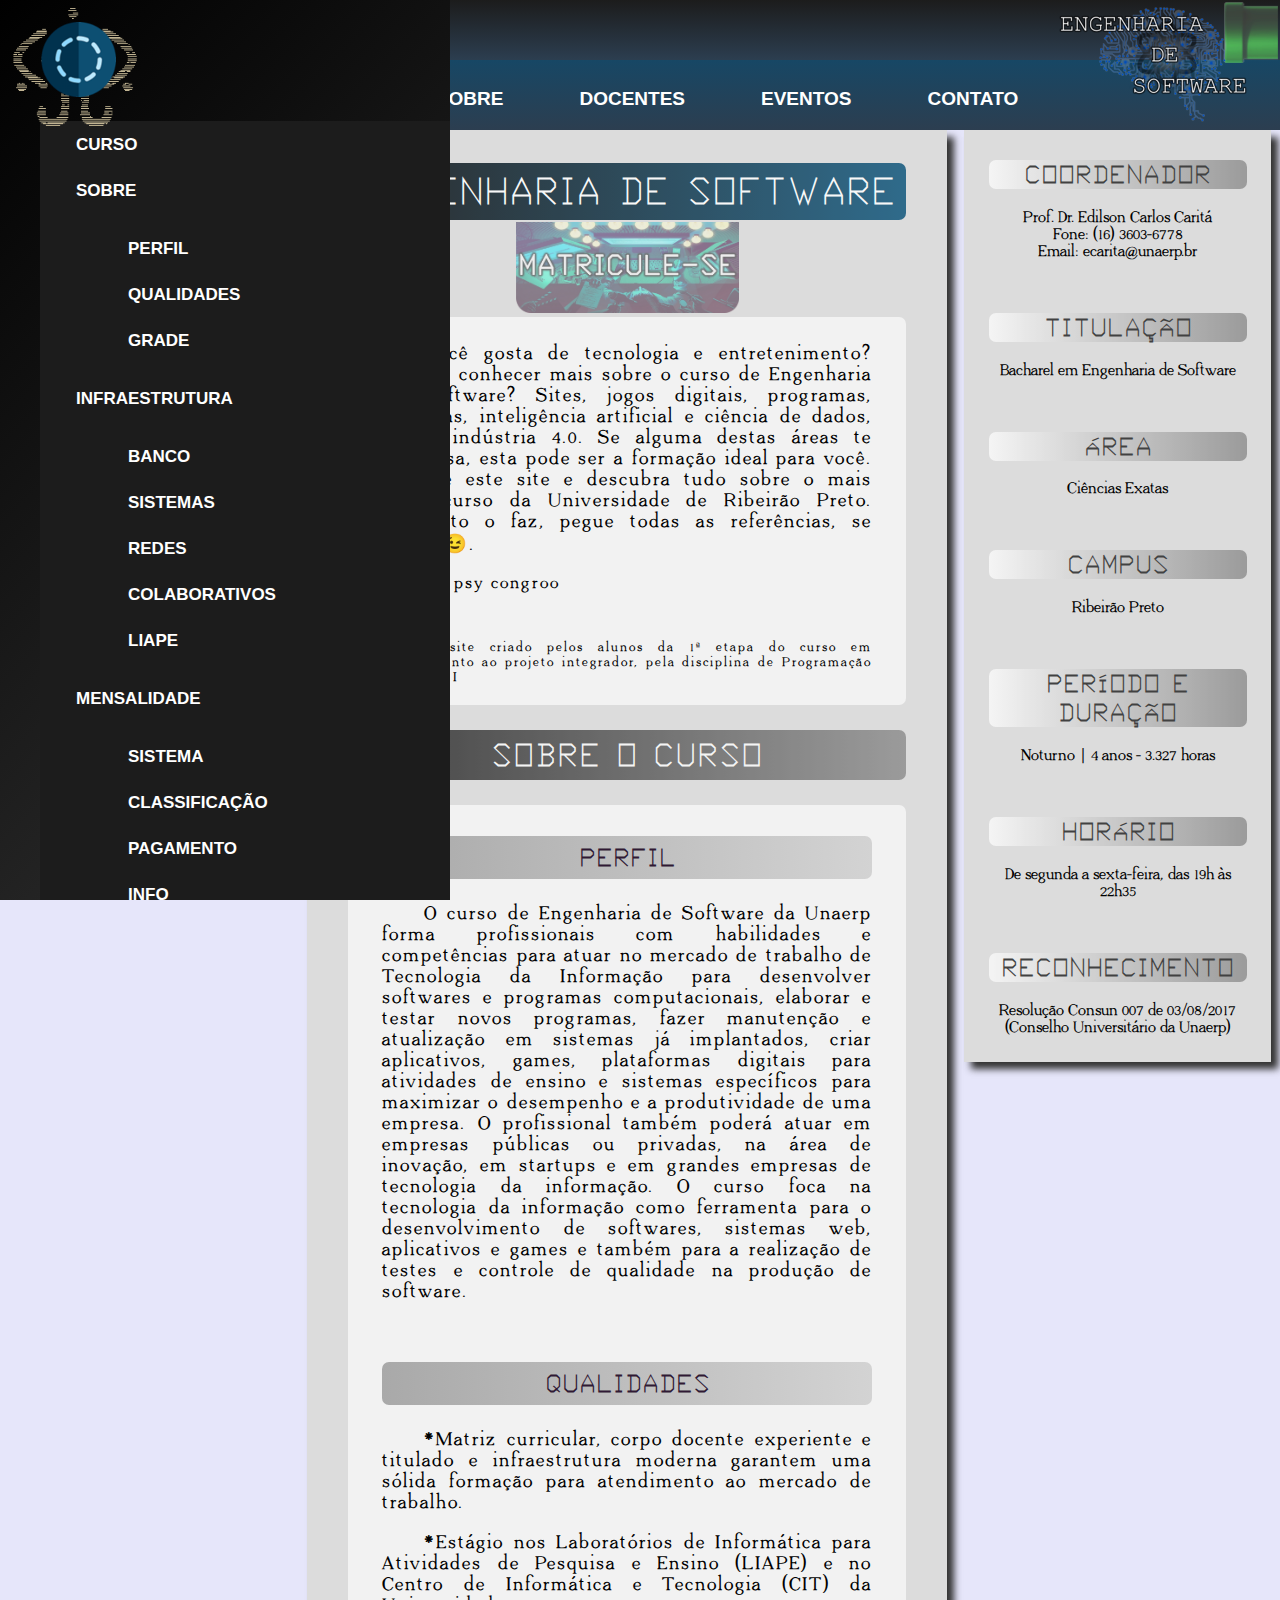
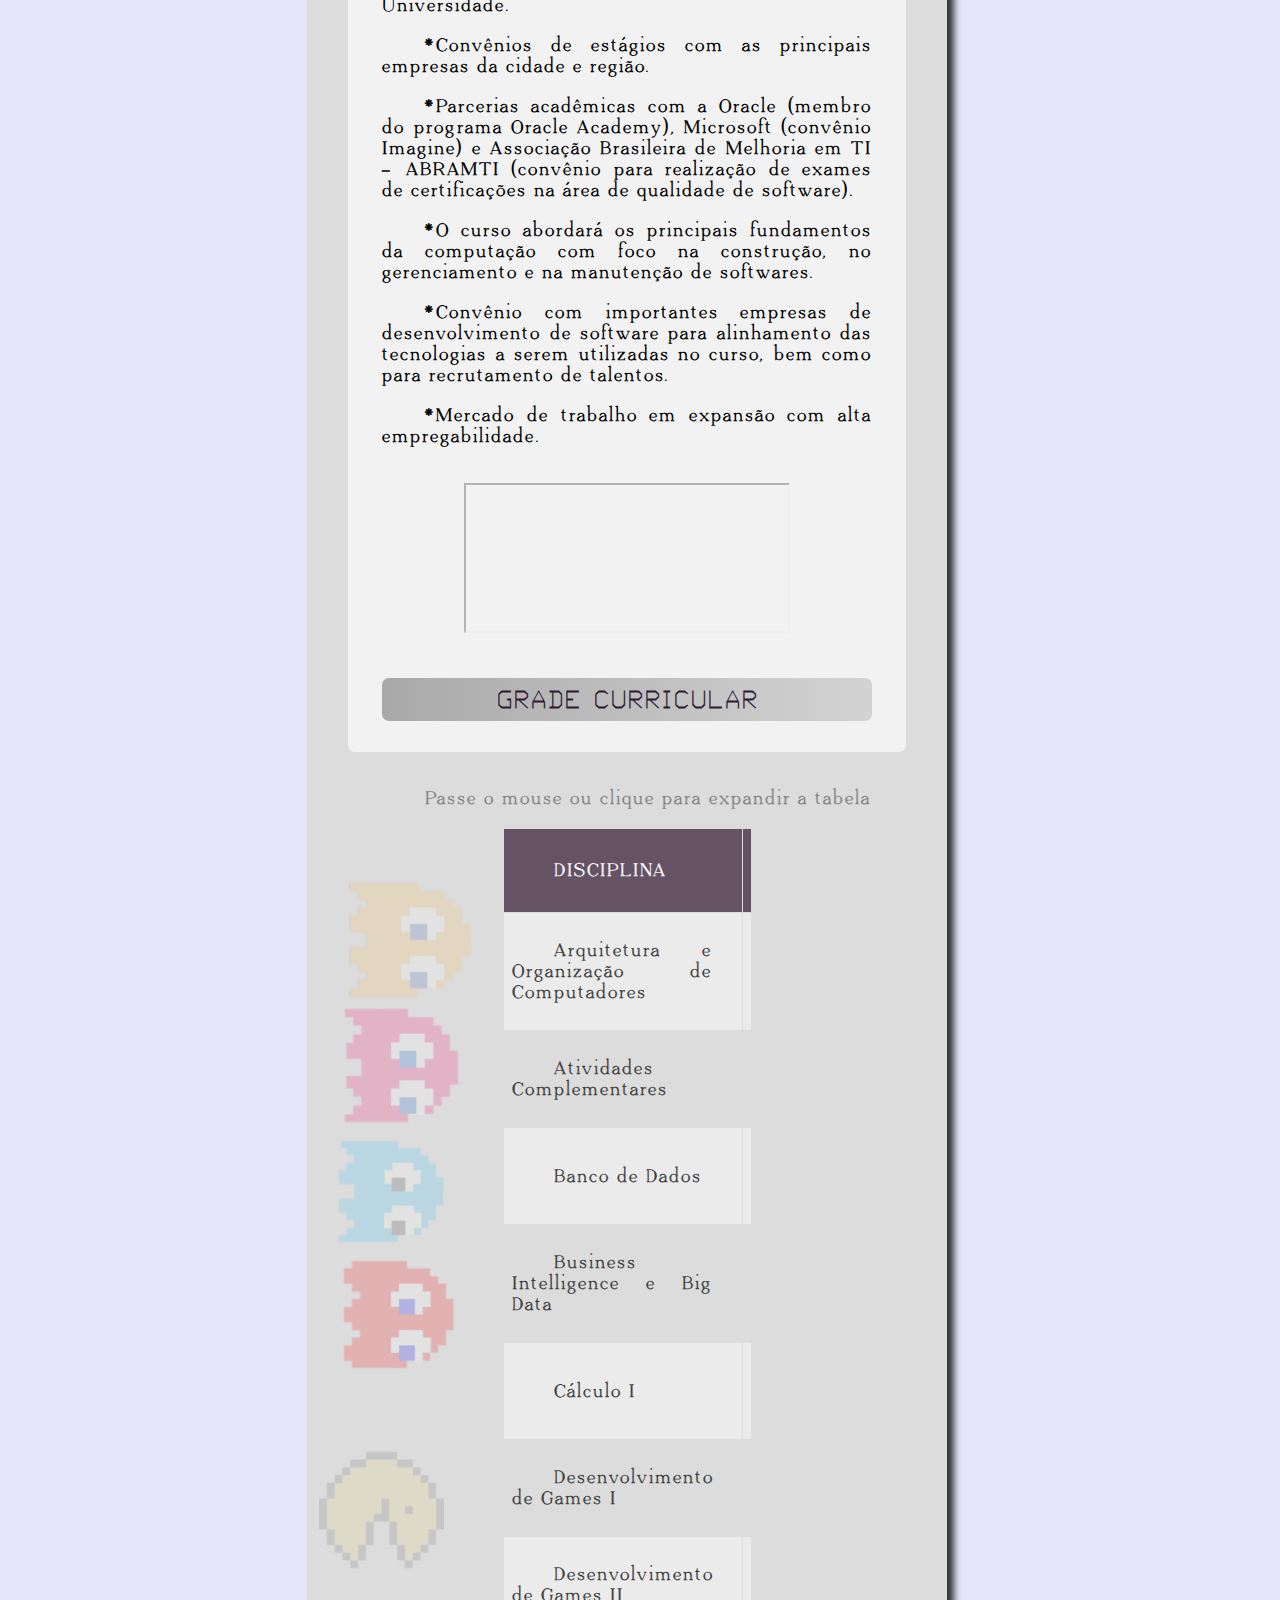
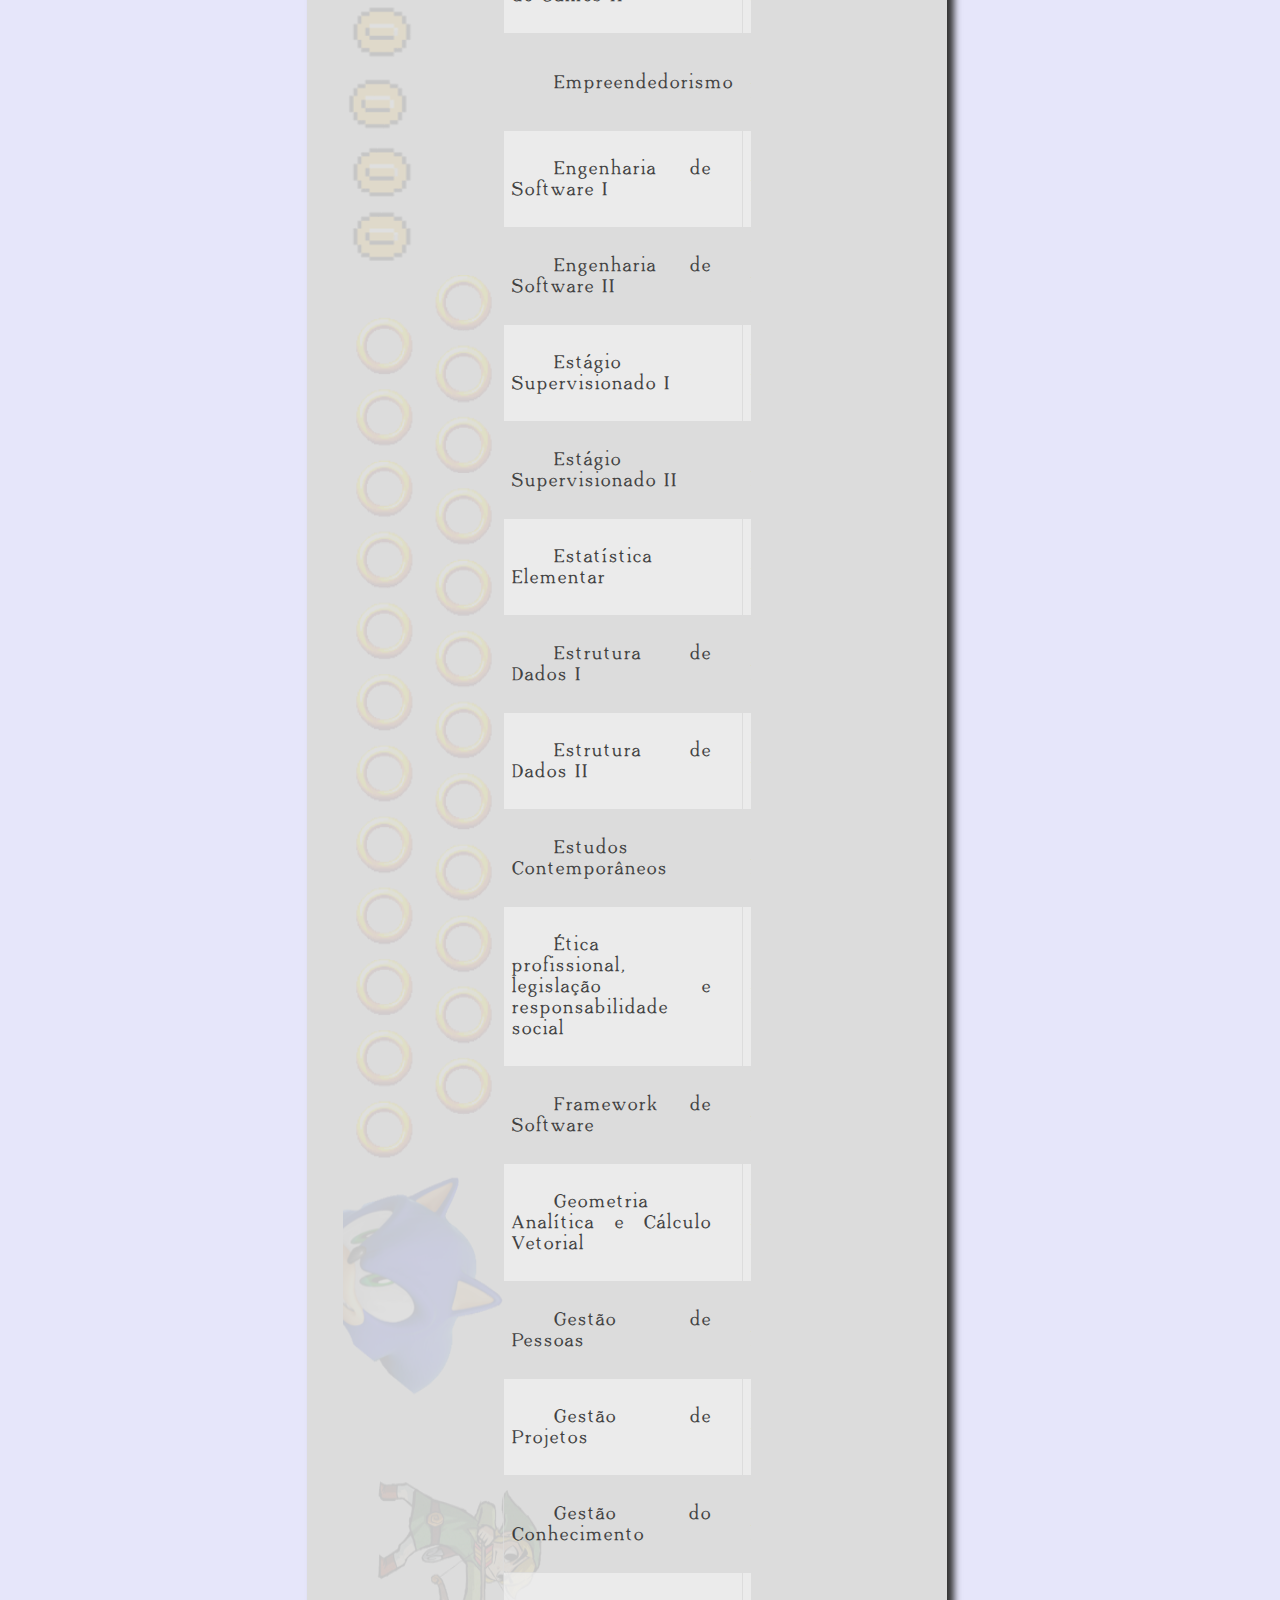
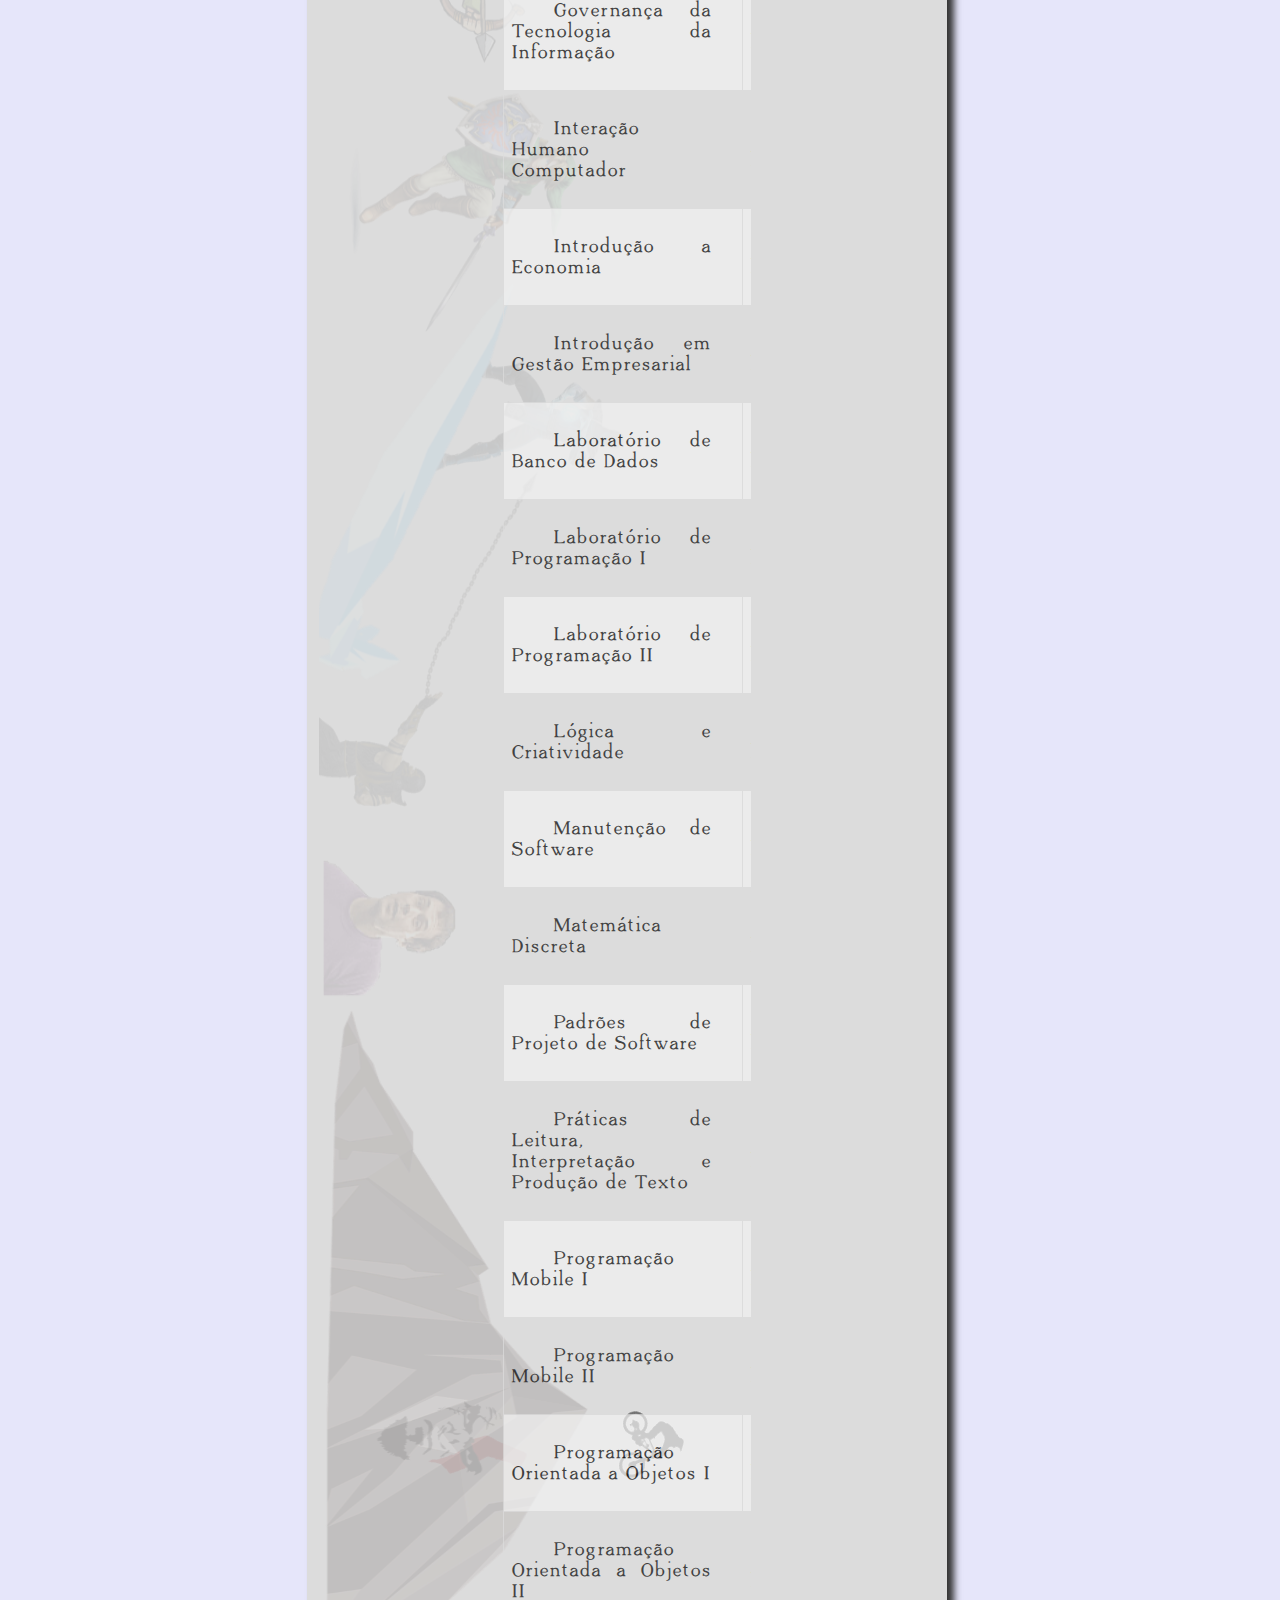
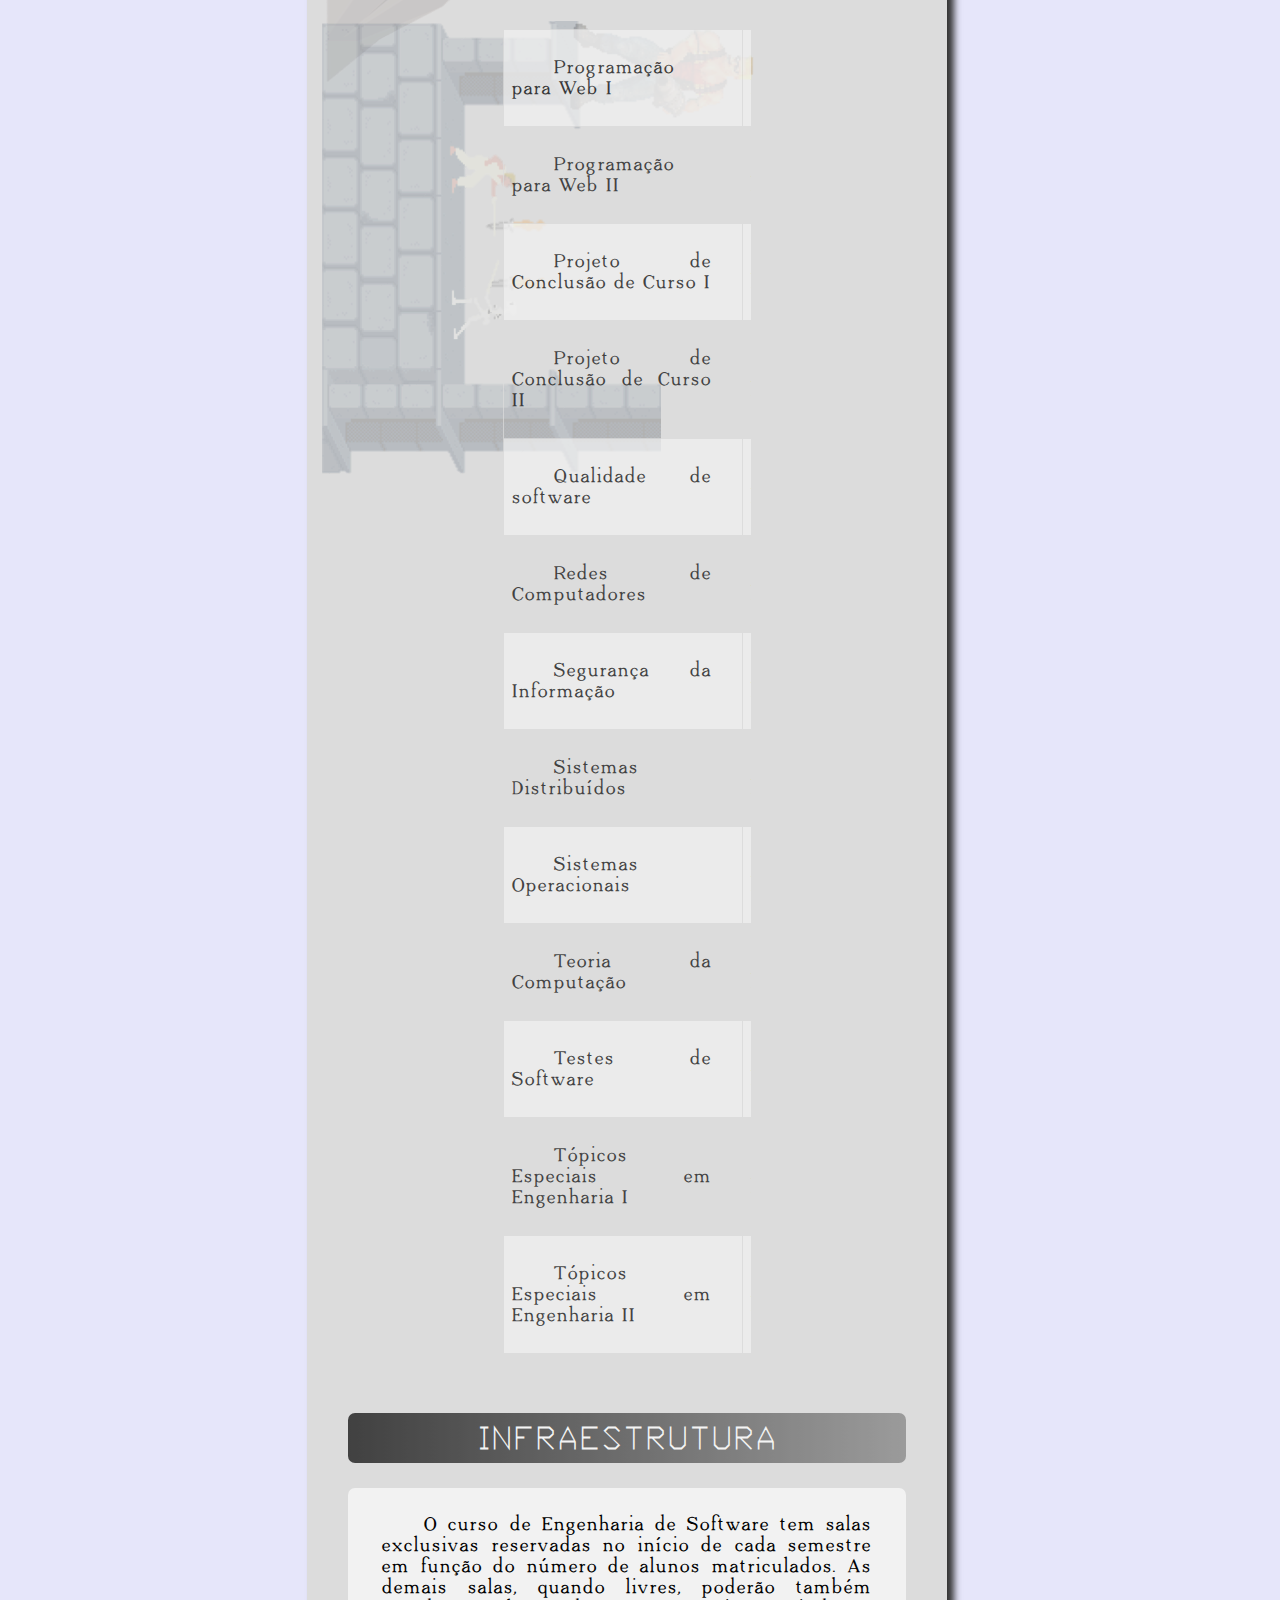
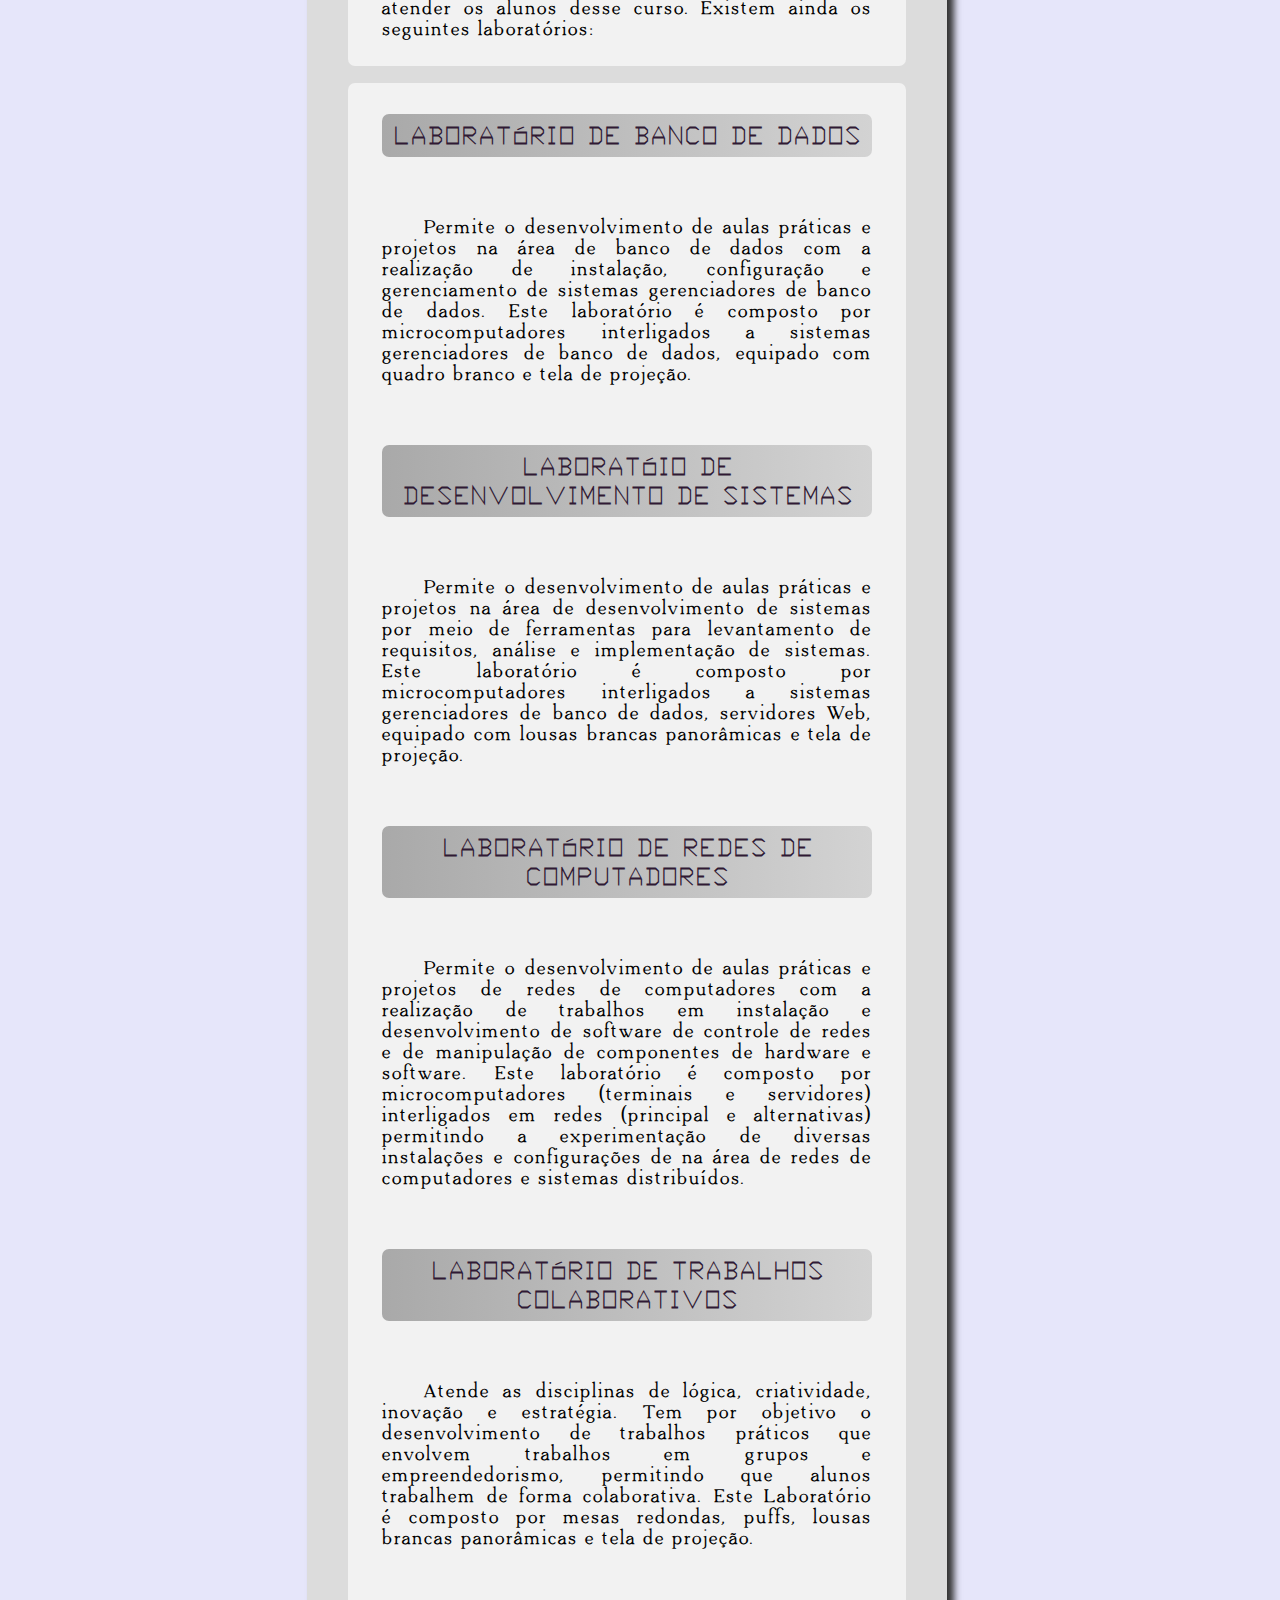
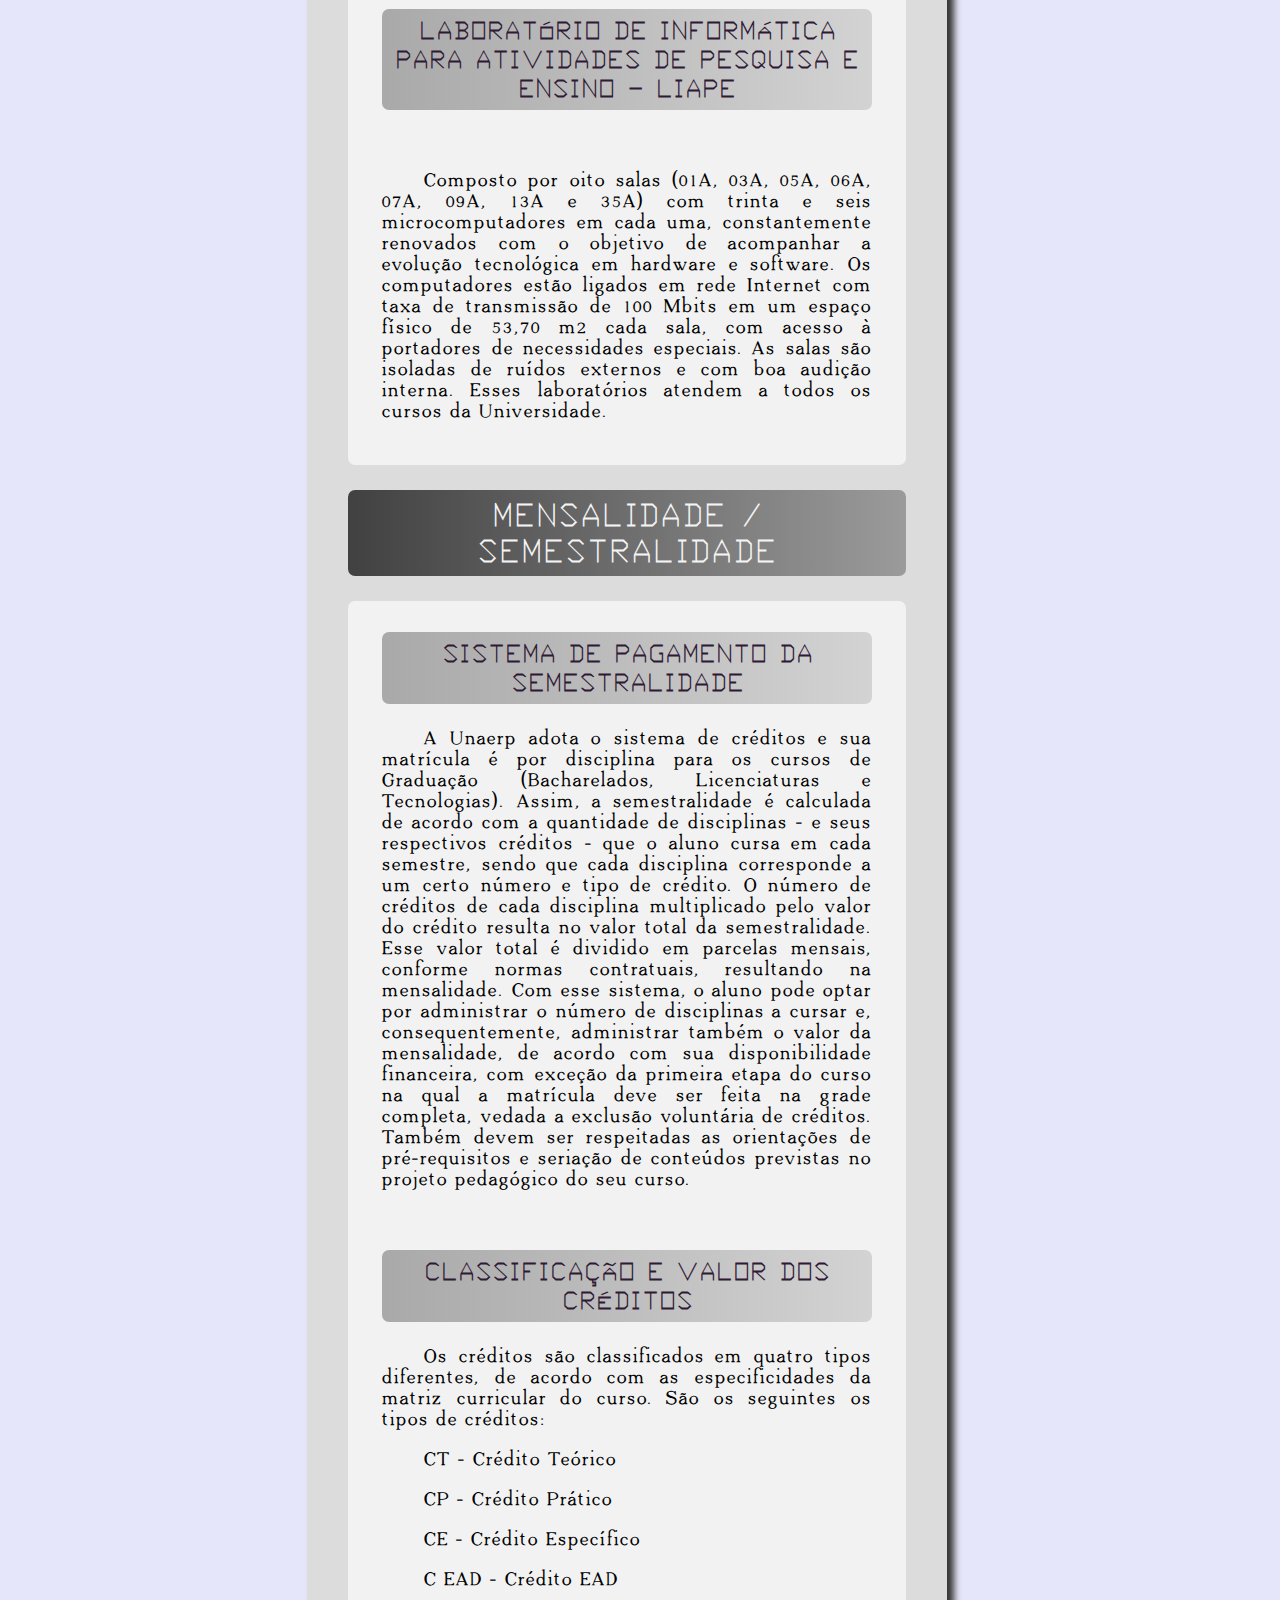
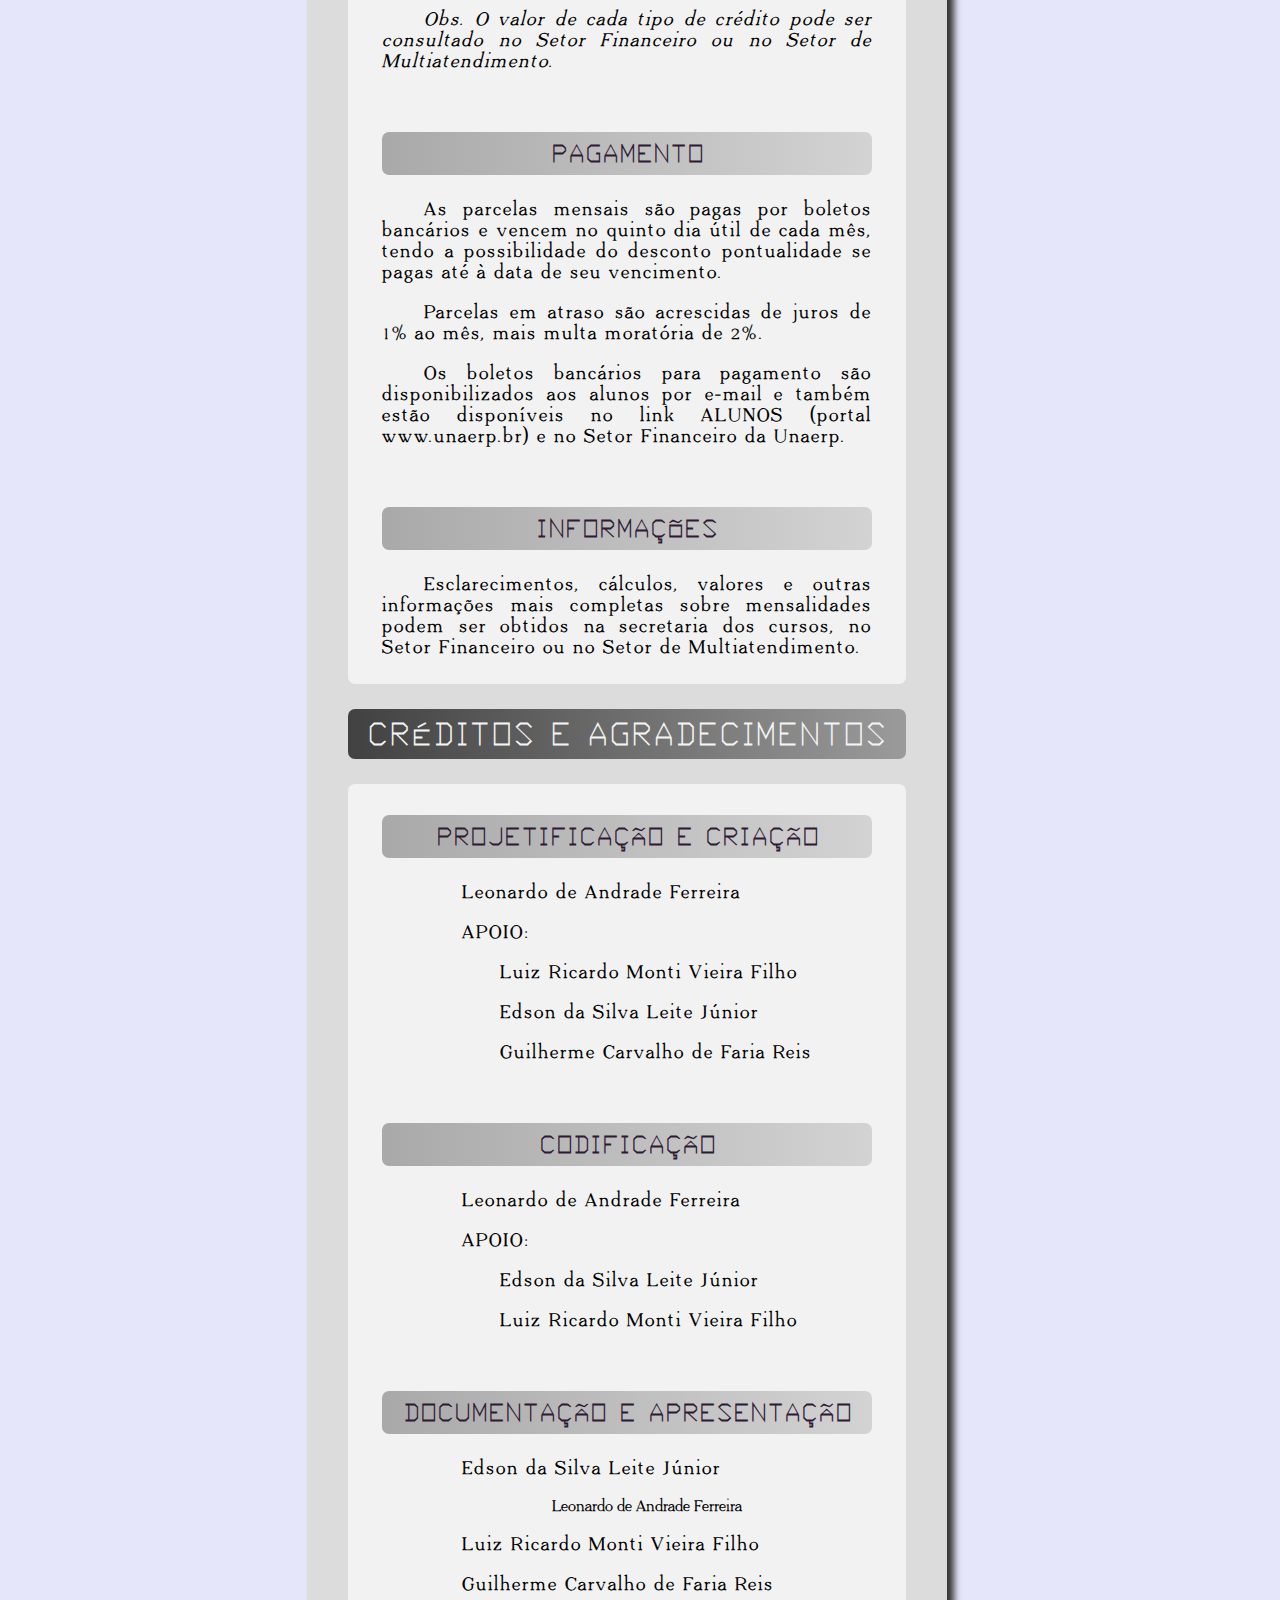
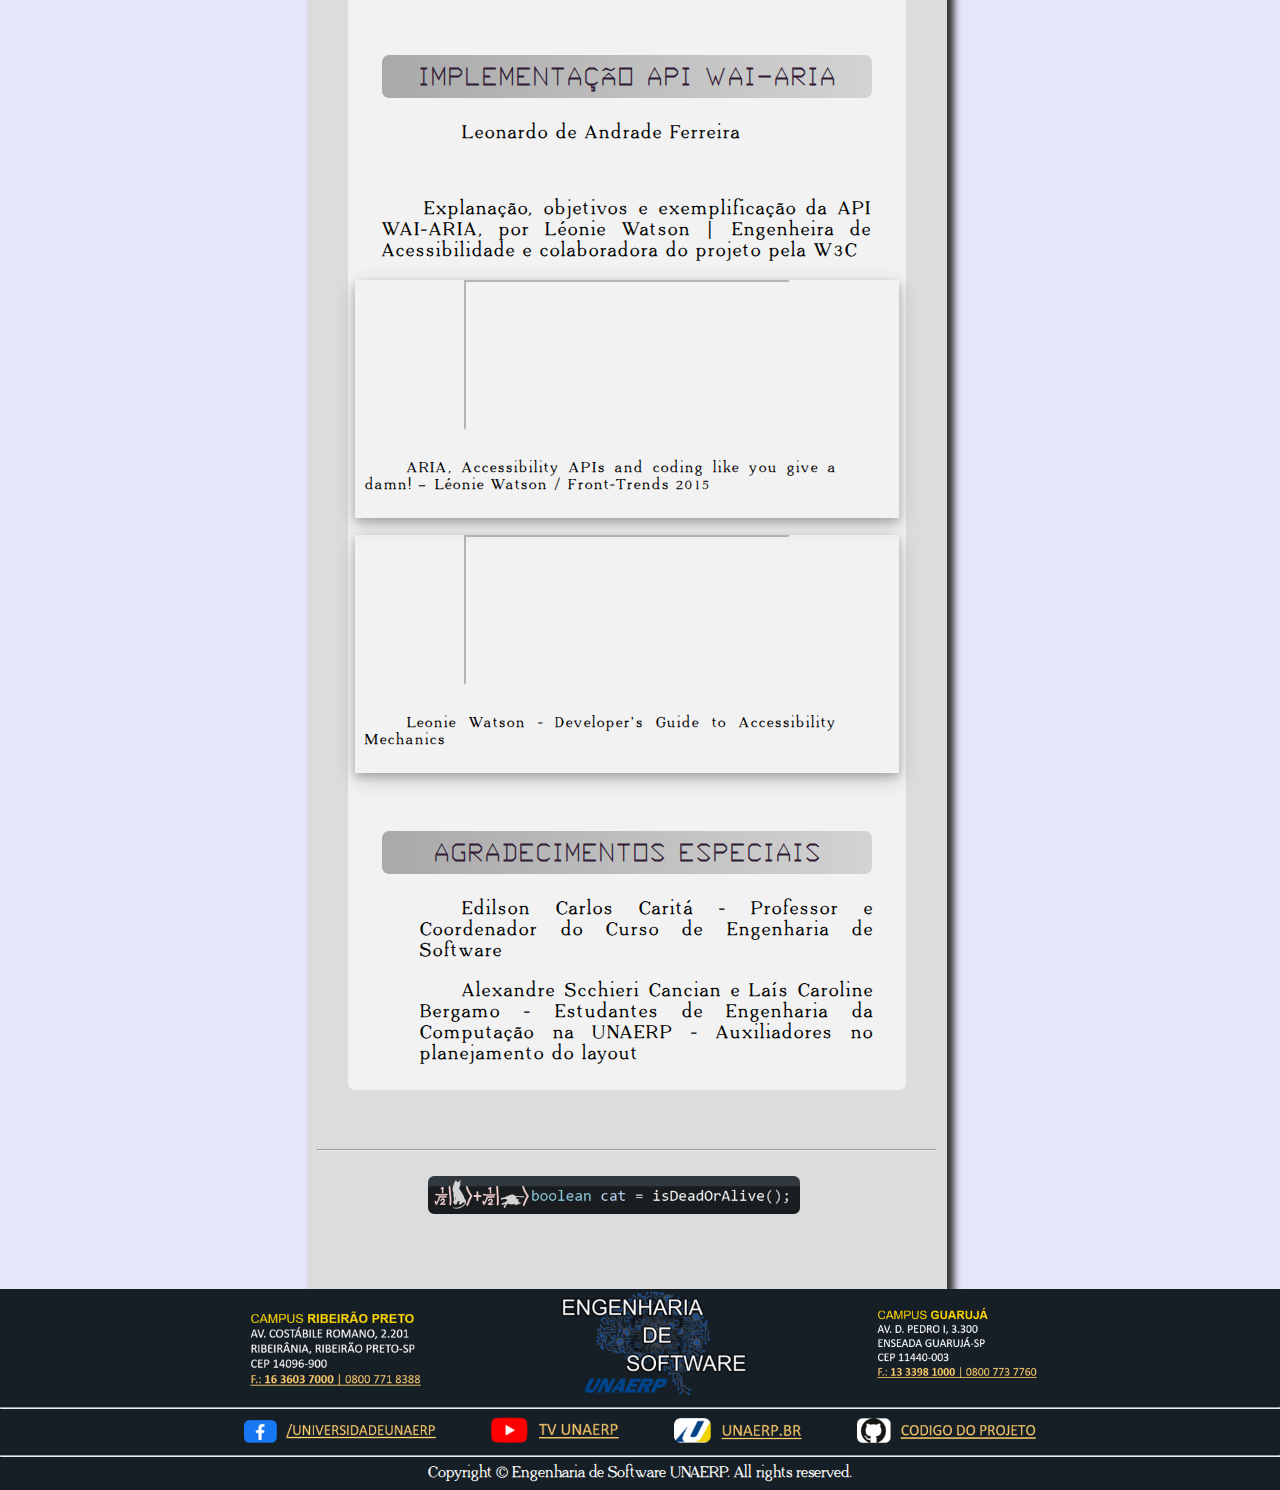
==== commit d296d6a4: "EDT INDEX" ====
--- a/html/index.html
+++ b/html/index.html
@@ -8,6 +8,7 @@
 		<link rel="stylesheet" href="../layout/css/index.css">
 		<link rel="icon" type="image/png" href="../layout/img/index/unaerp_icon.png"/>
 		<script src="../js/jquery/jquery.js"></script>
+		<script data-account="a9kaaJFEQW" src="https://cdn.userway.org/widget.js"></script>
 
 		<script type="text/javascript">
 			$(document).ready(function(){
@@ -1042,16 +1043,21 @@
 					<h3 id="criacao">PROJETIFICAÇÃO E CRIAÇÃO</h3>
 					<ul>
 						<li>
-							<p>Luiz Ricardo Monti Vieira Filho</p>
-						</li>
-						<li>
-							<p>Edson da Silva Leite Júnior</p>
-						</li>
-						<li>
 							<p>Leonardo de Andrade Ferreira</p>
 						</li>
 						<li>
-							<p>Guilherme Carvalho de Faria Reis</p>
+							<p>APOIO:</p>
+							<ul>
+								<li>
+									<p>Luiz Ricardo Monti Vieira Filho</p>
+								</li>
+								<li>
+									<p>Edson da Silva Leite Júnior</p>
+								</li>
+								<li>
+									<p>Guilherme Carvalho de Faria Reis</p>
+								</li>
+							</ul>
 						</li>
 					</ul>
 
@@ -1081,6 +1087,9 @@
 					<ul>
 						<li>
 							<p>Edson da Silva Leite Júnior</p>
+						</li>
+						<li>
+							Leonardo de Andrade Ferreira
 						</li>
 						<li>
 							<p>Luiz Ricardo Monti Vieira Filho</p>
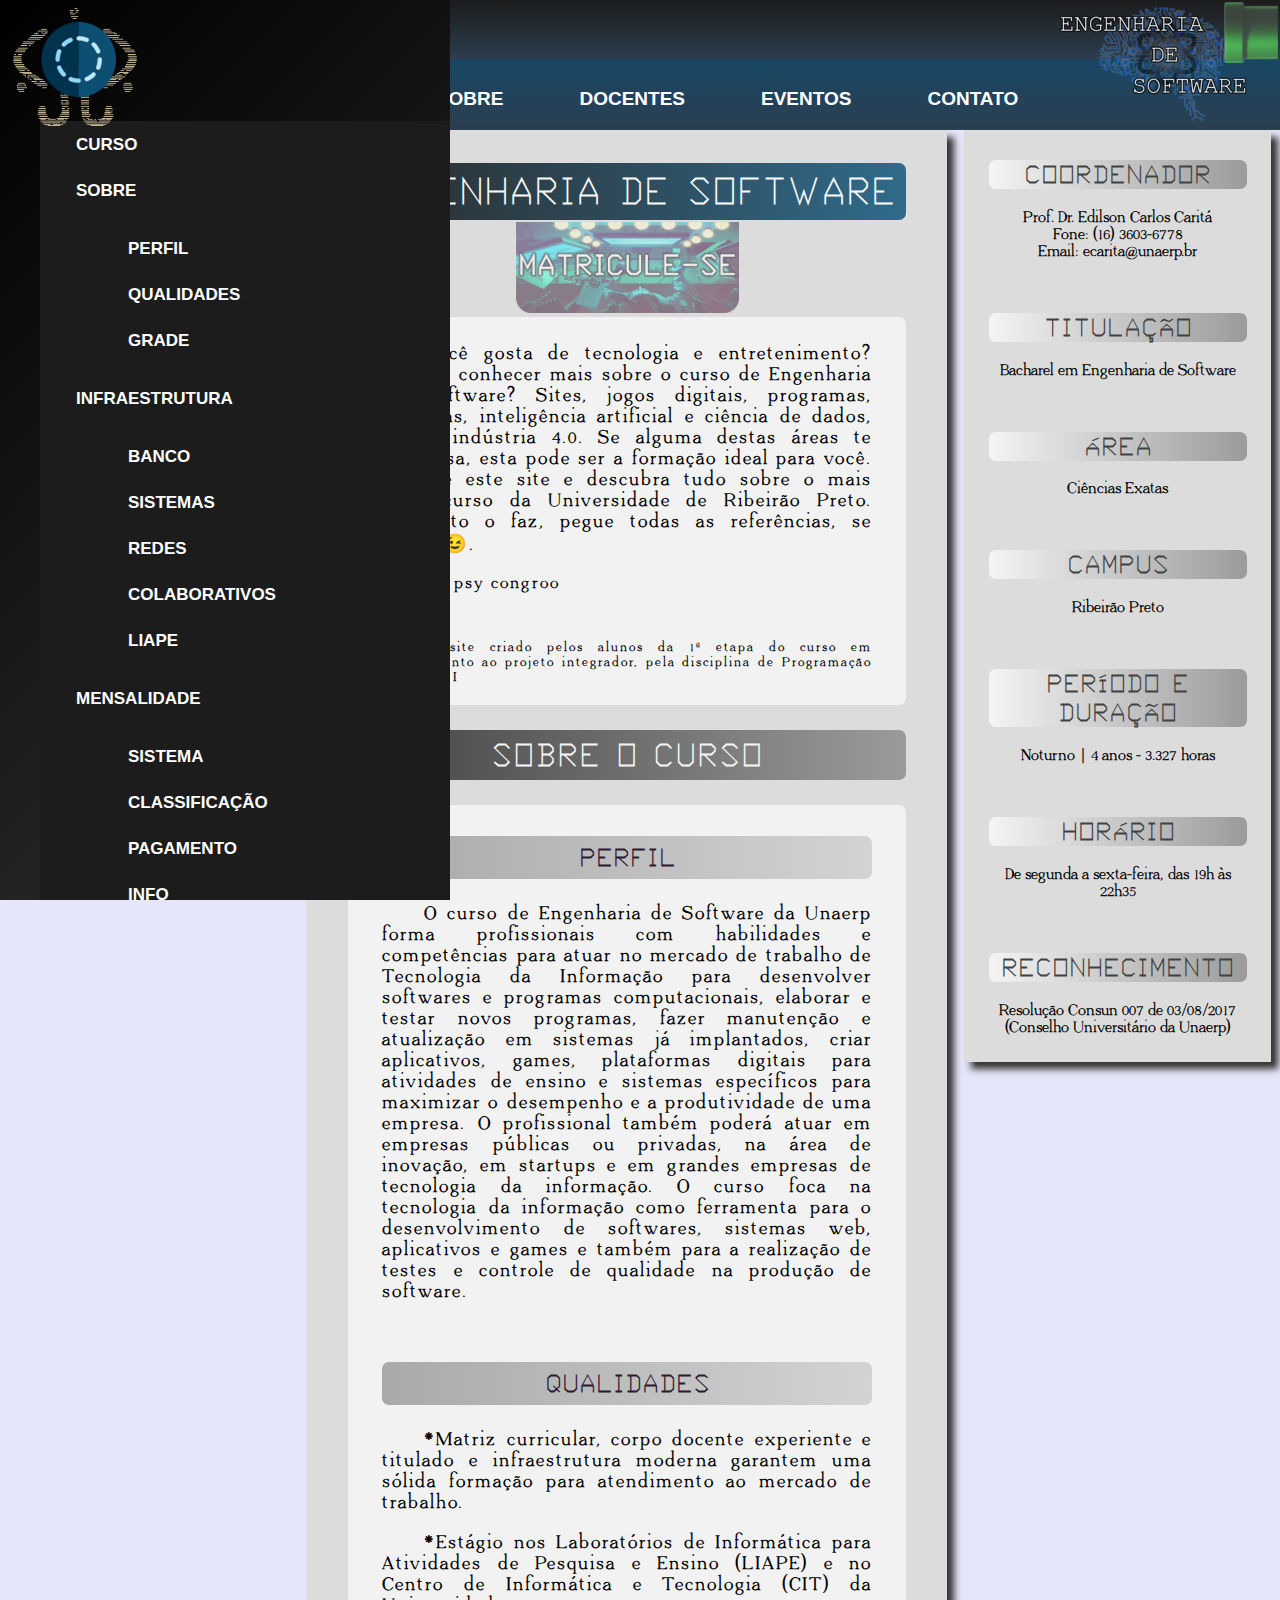
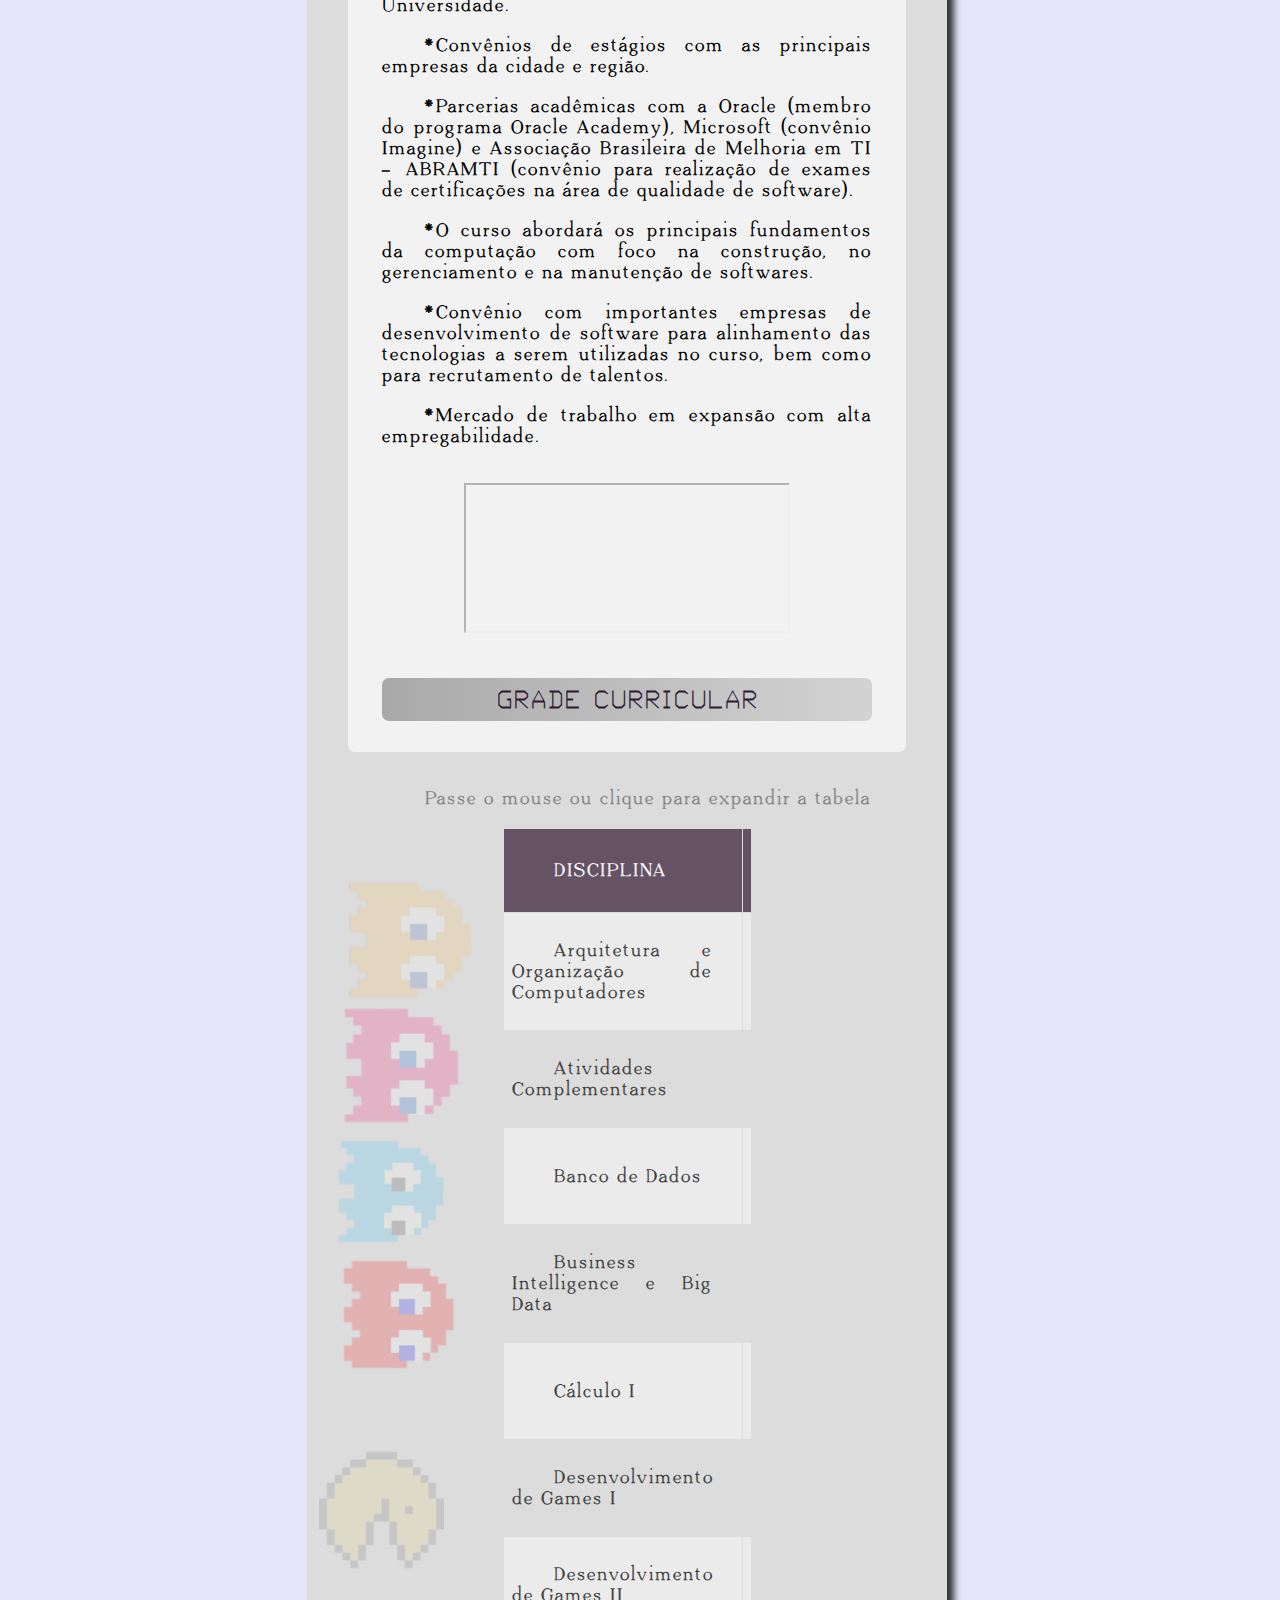
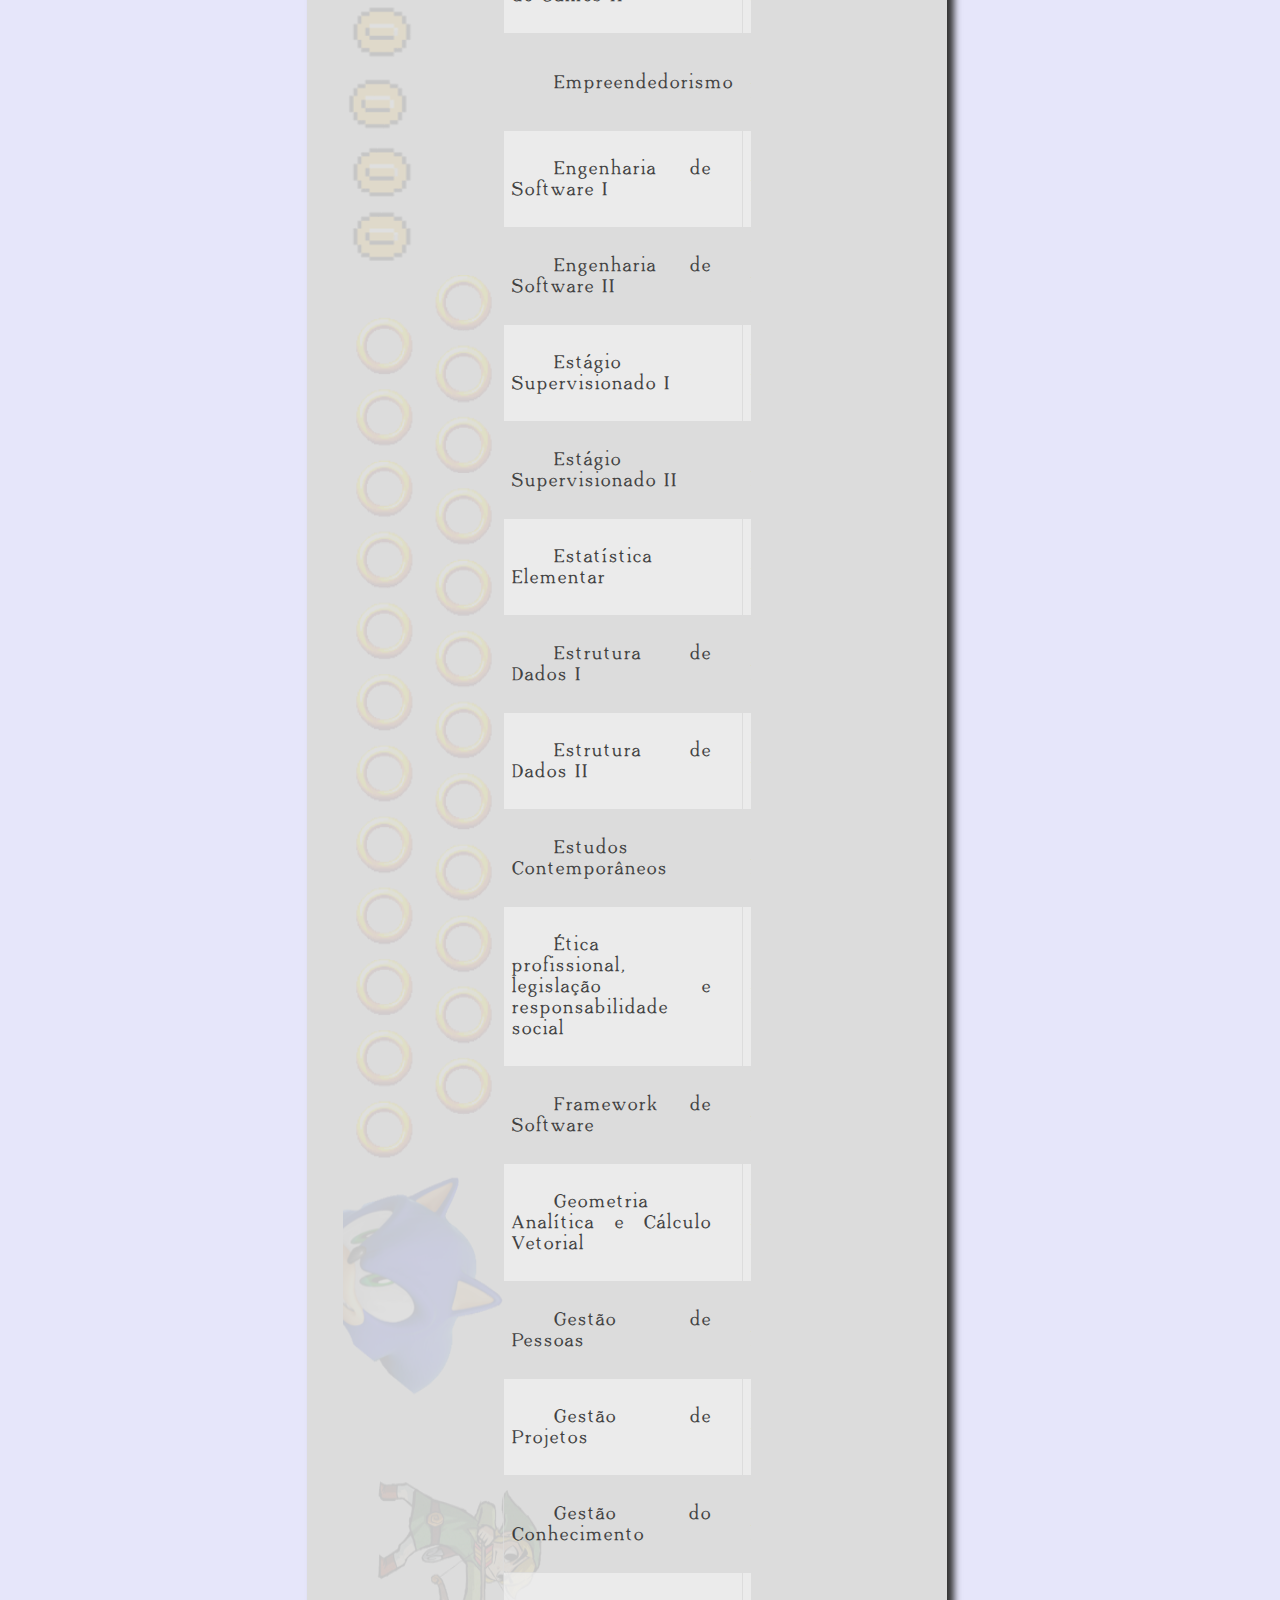
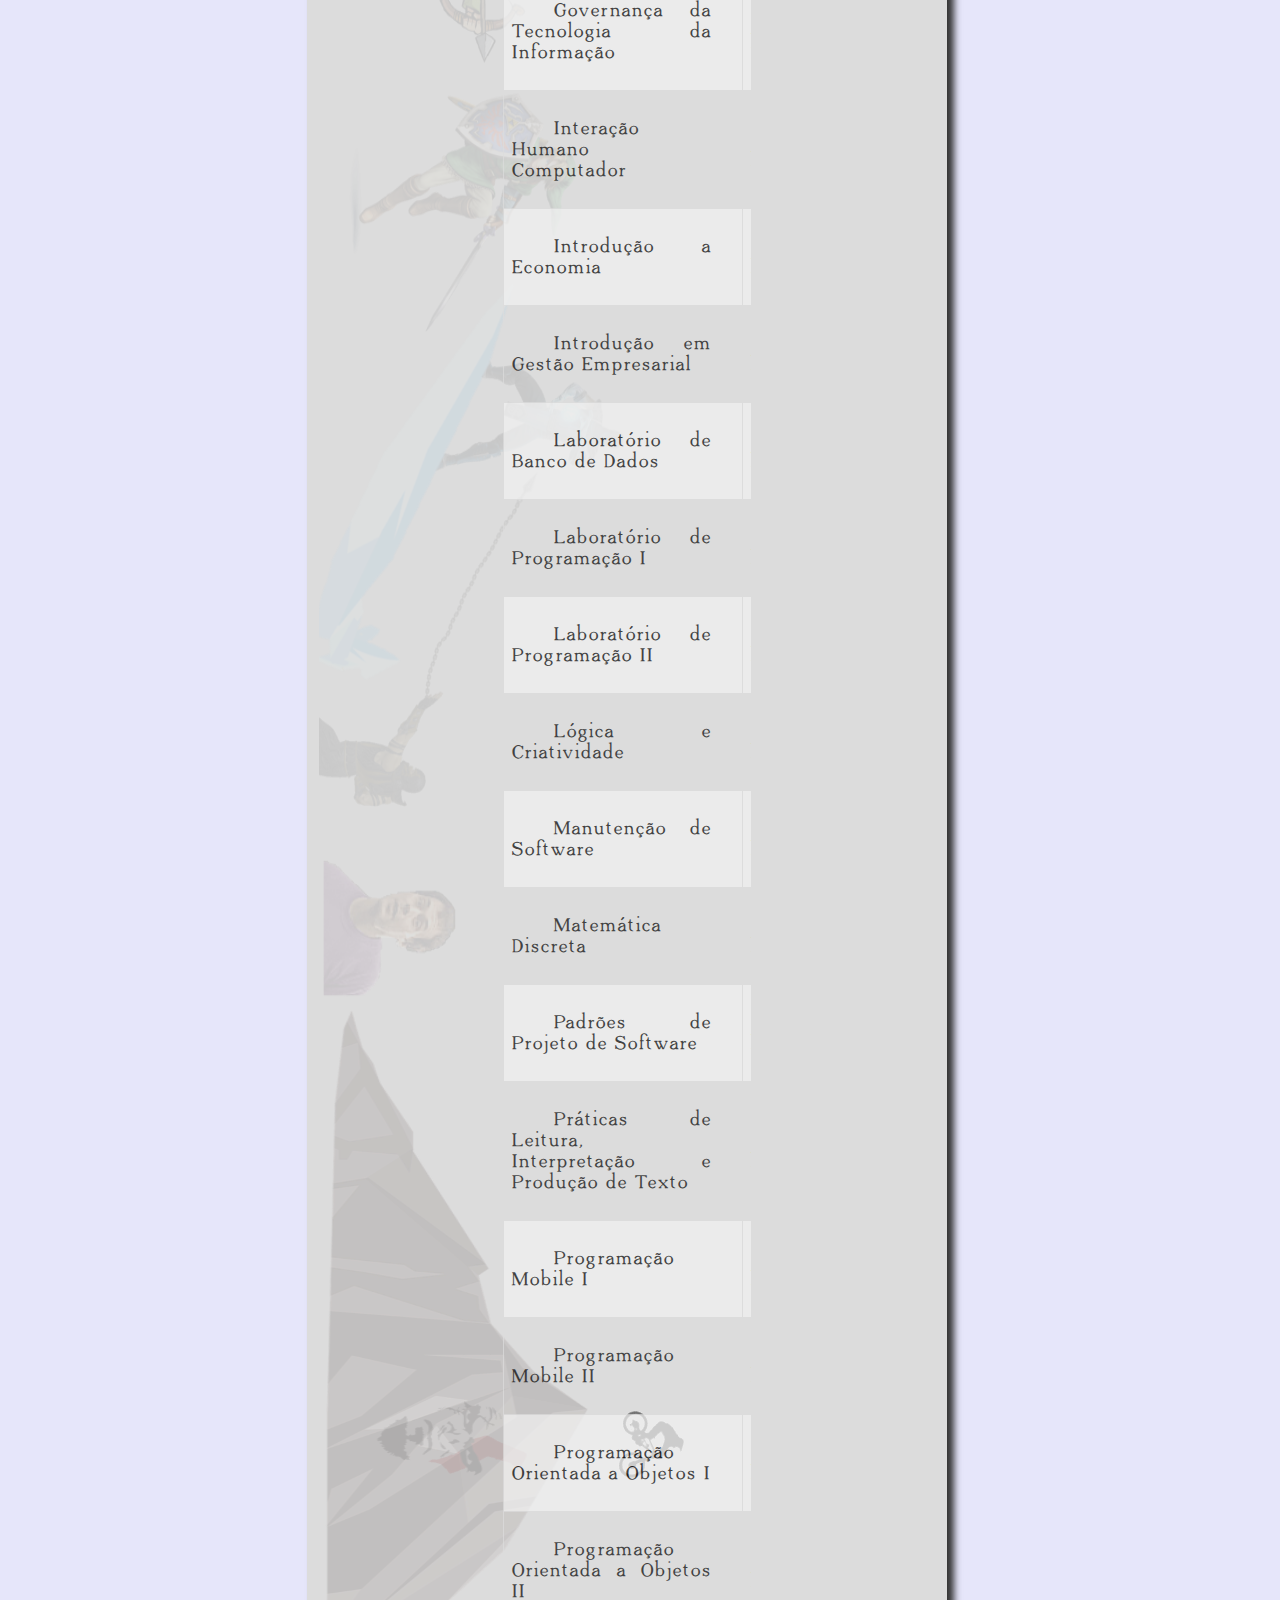
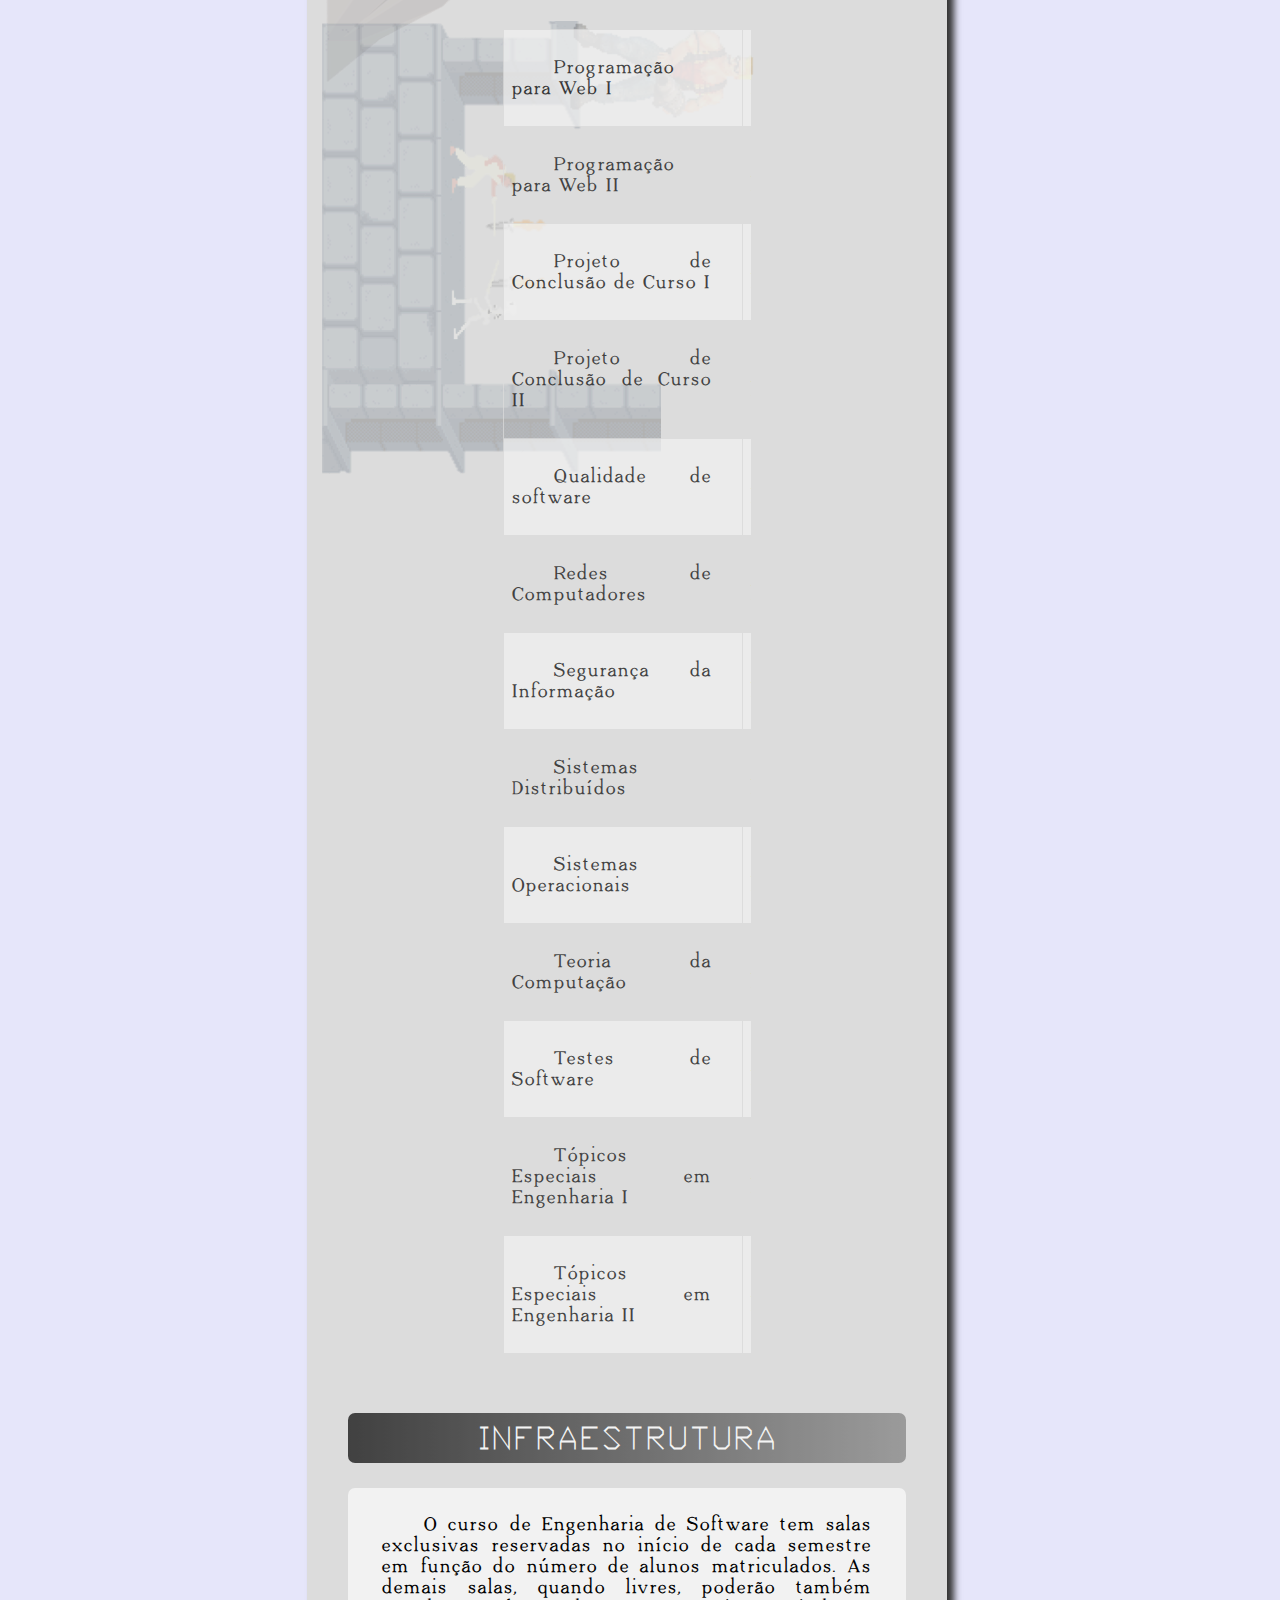
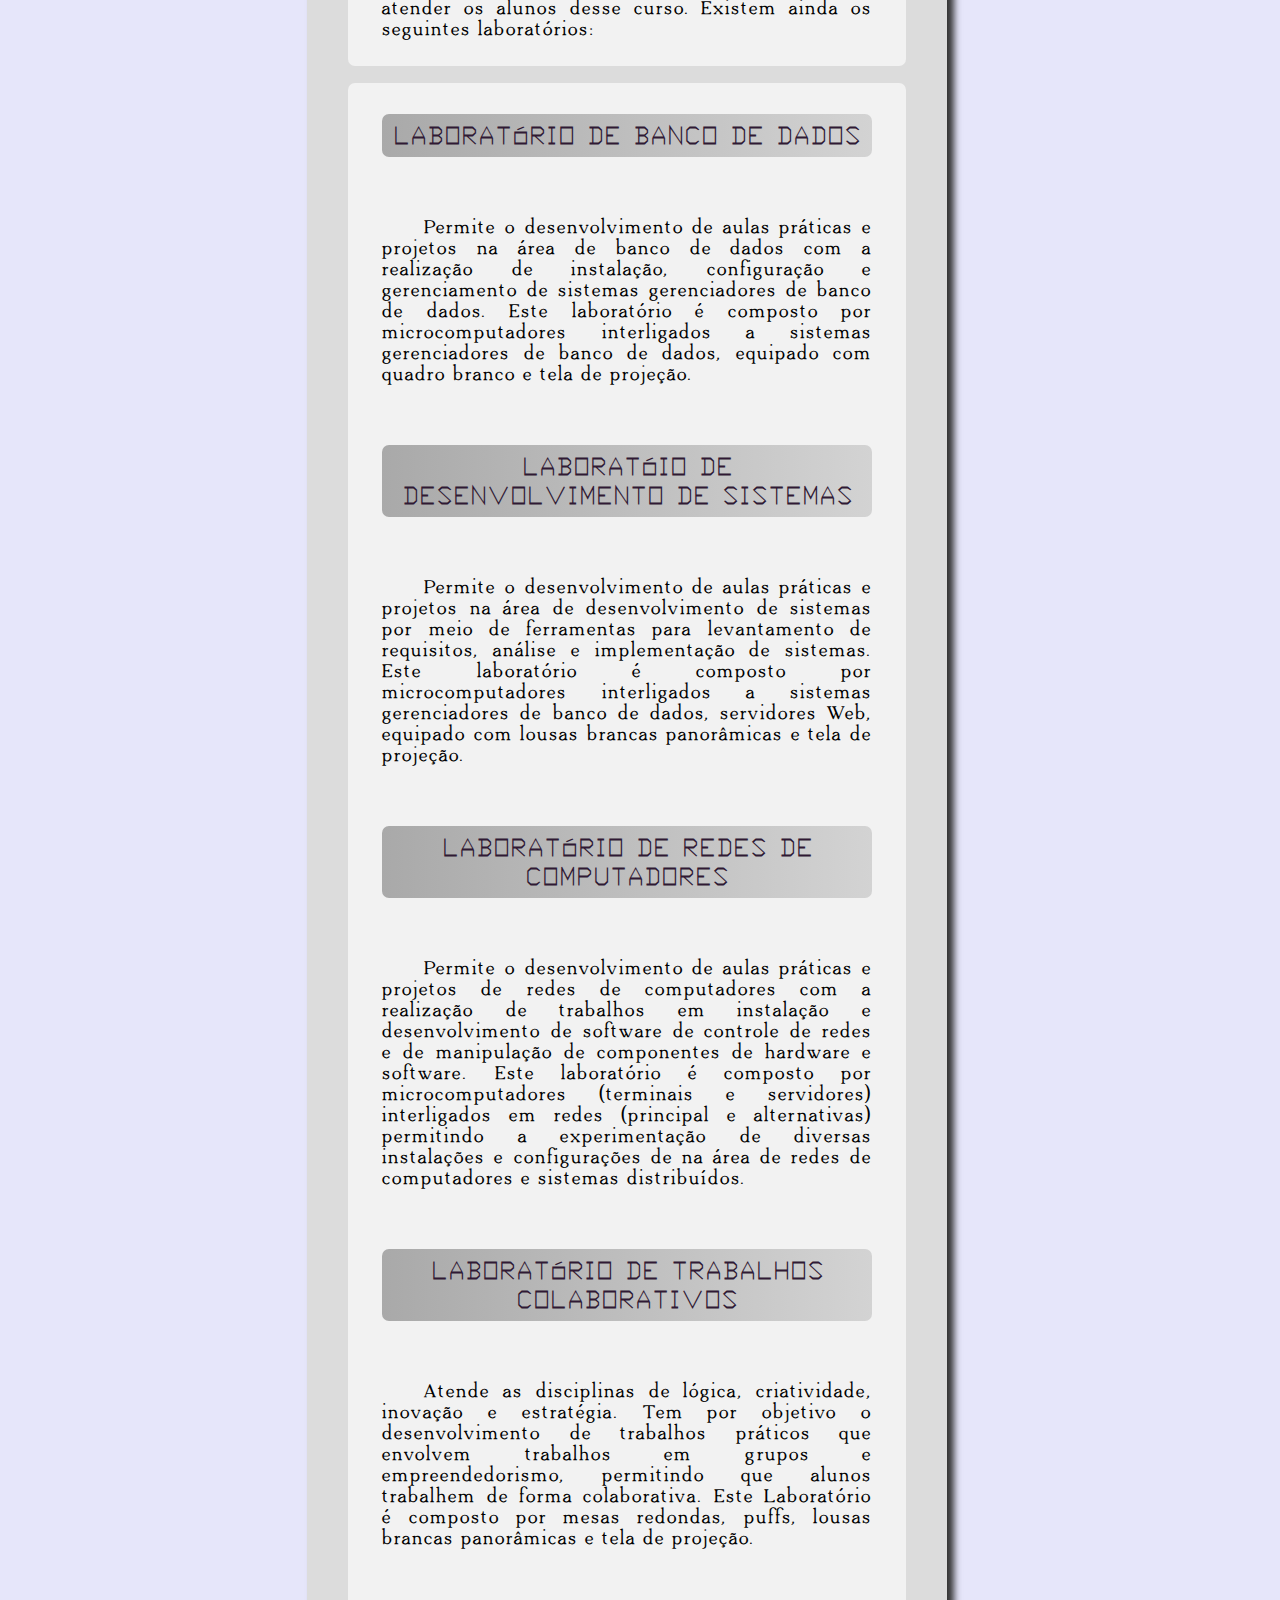
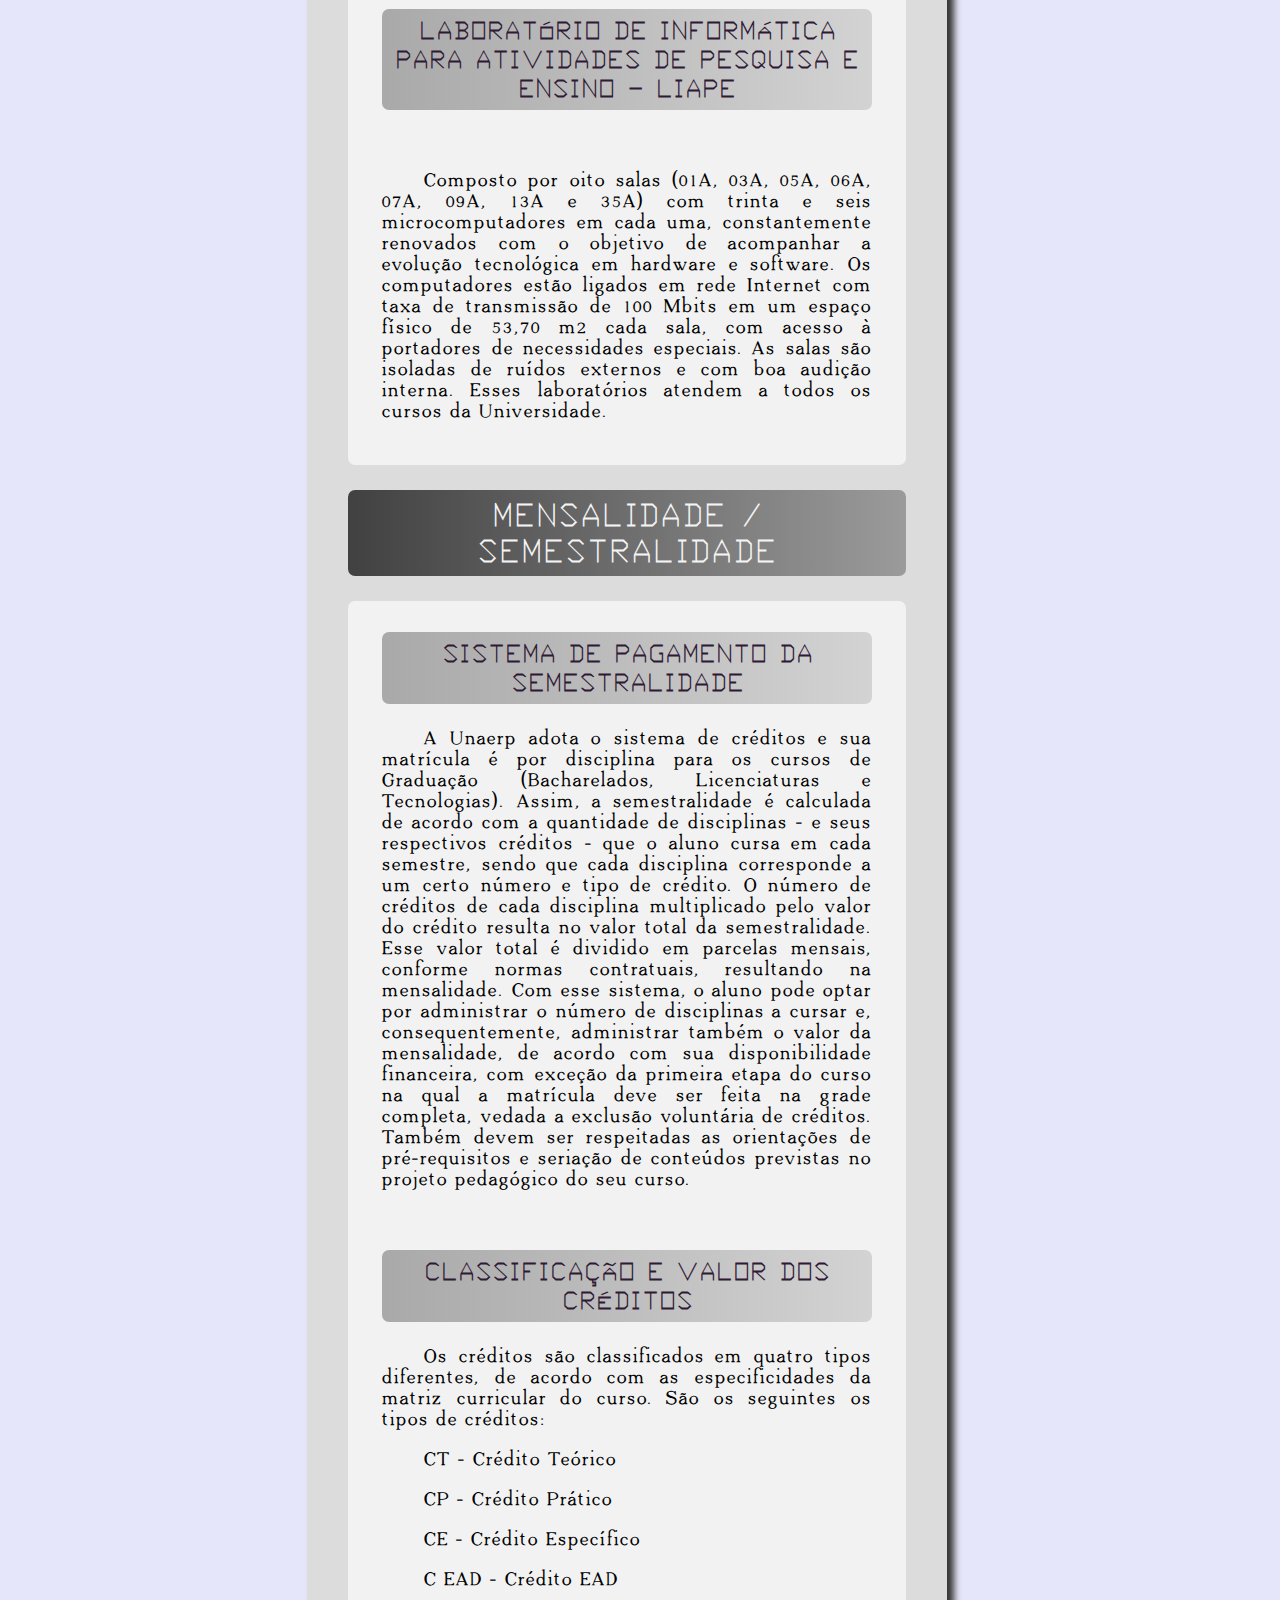
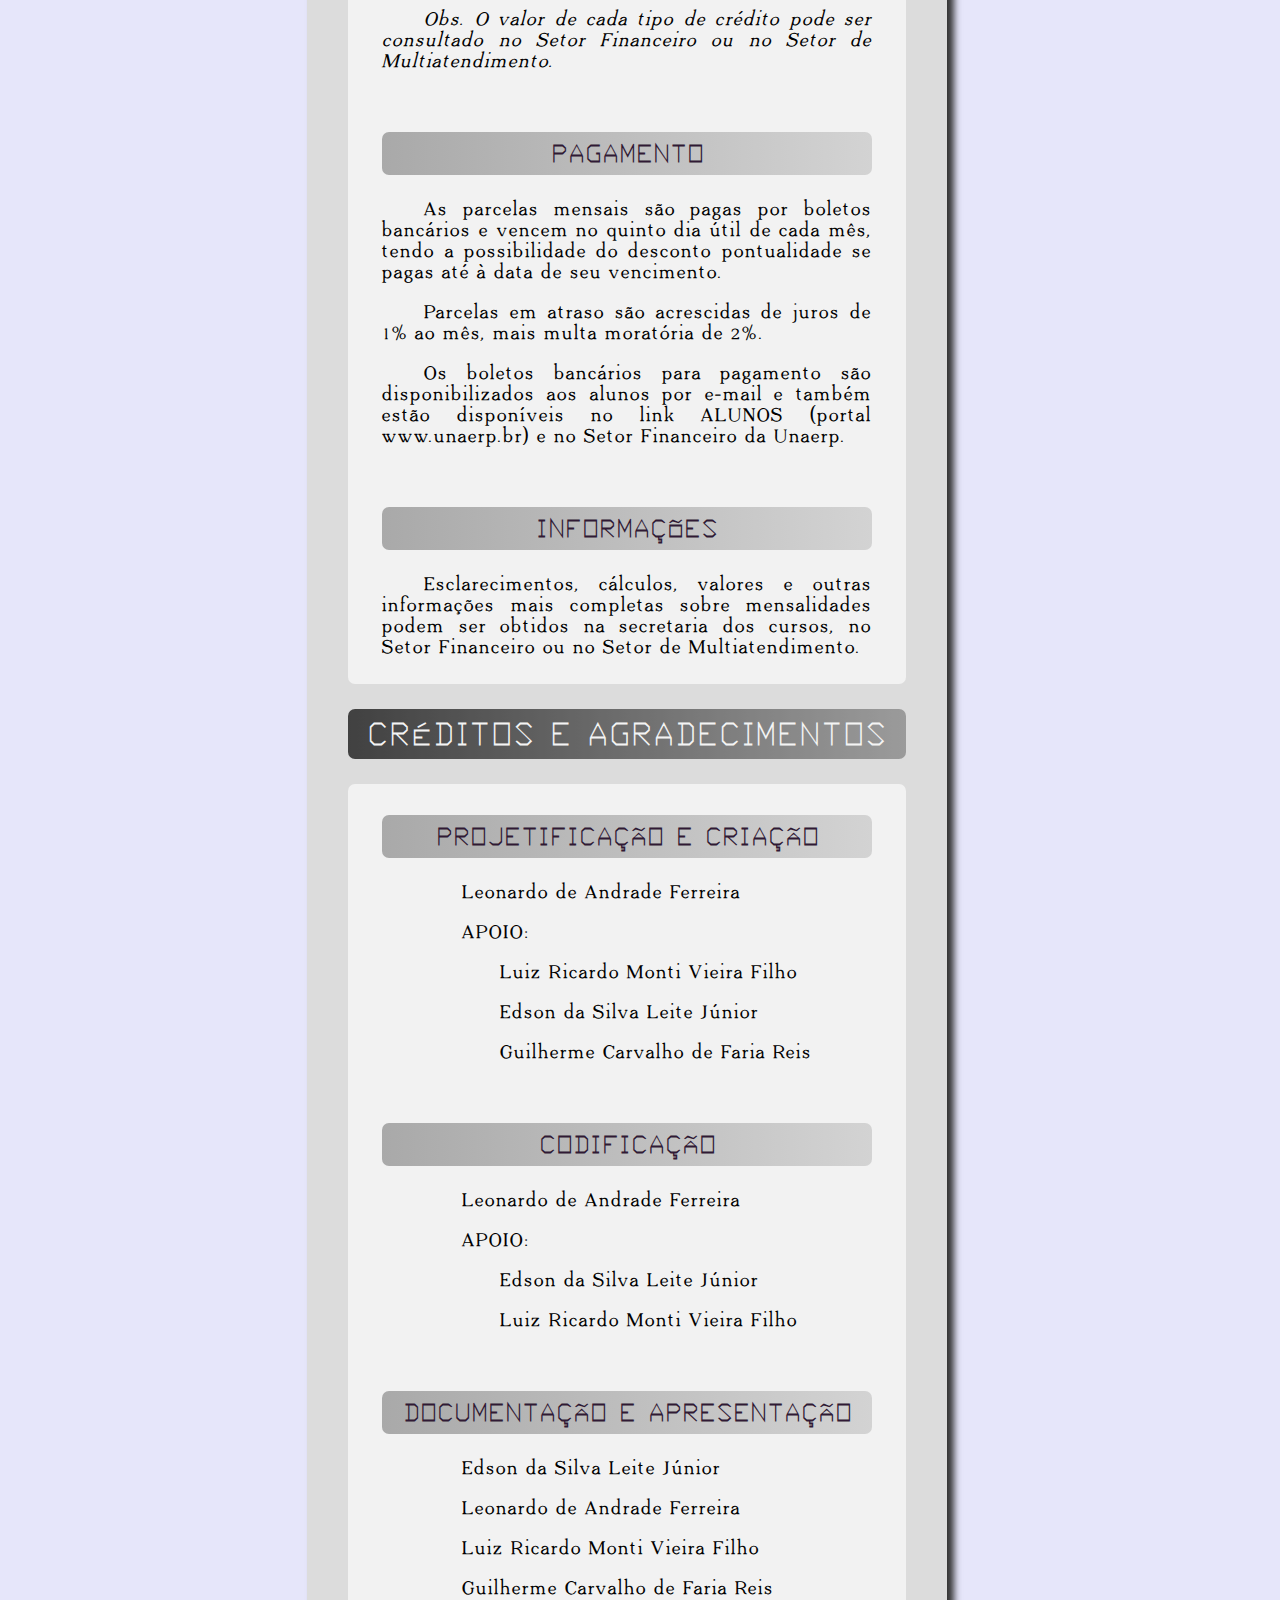
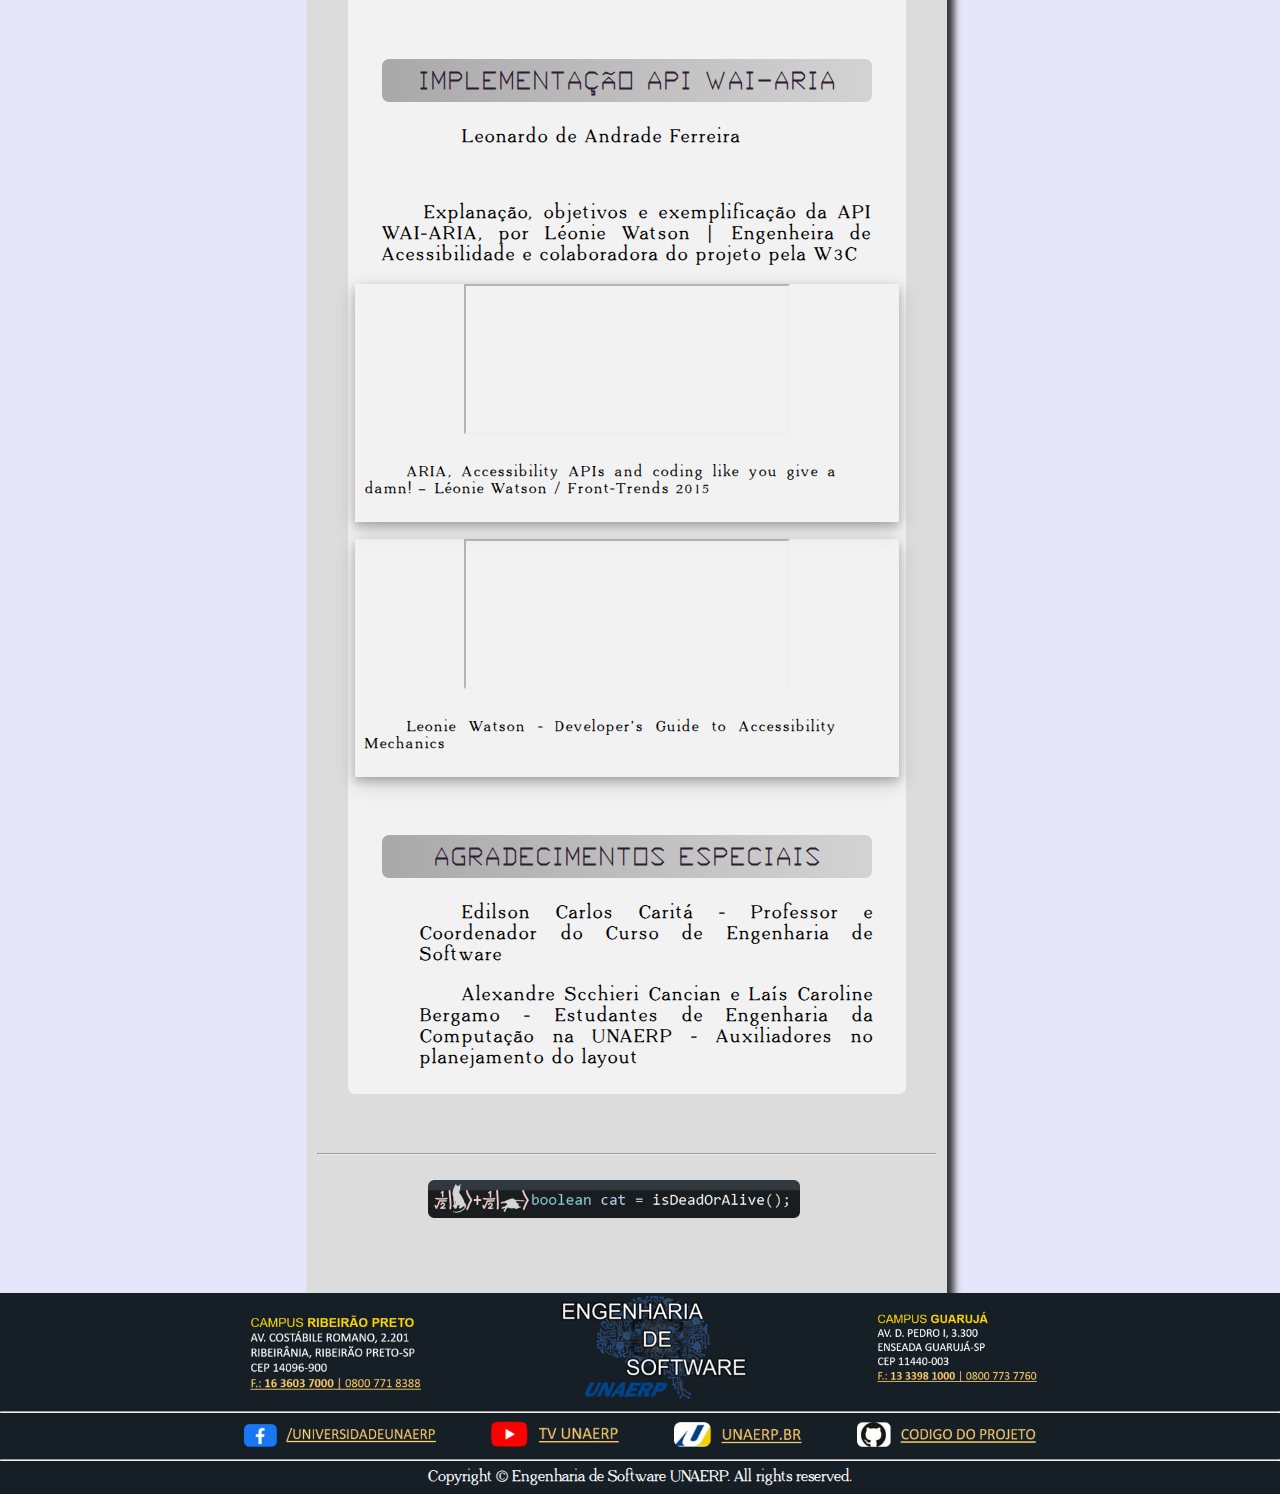
==== commit 988be529: "EDT INDEX" ====
--- a/html/index.html
+++ b/html/index.html
@@ -1089,7 +1089,7 @@
 							<p>Edson da Silva Leite Júnior</p>
 						</li>
 						<li>
-							Leonardo de Andrade Ferreira
+							<p>Leonardo de Andrade Ferreira</p>
 						</li>
 						<li>
 							<p>Luiz Ricardo Monti Vieira Filho</p>
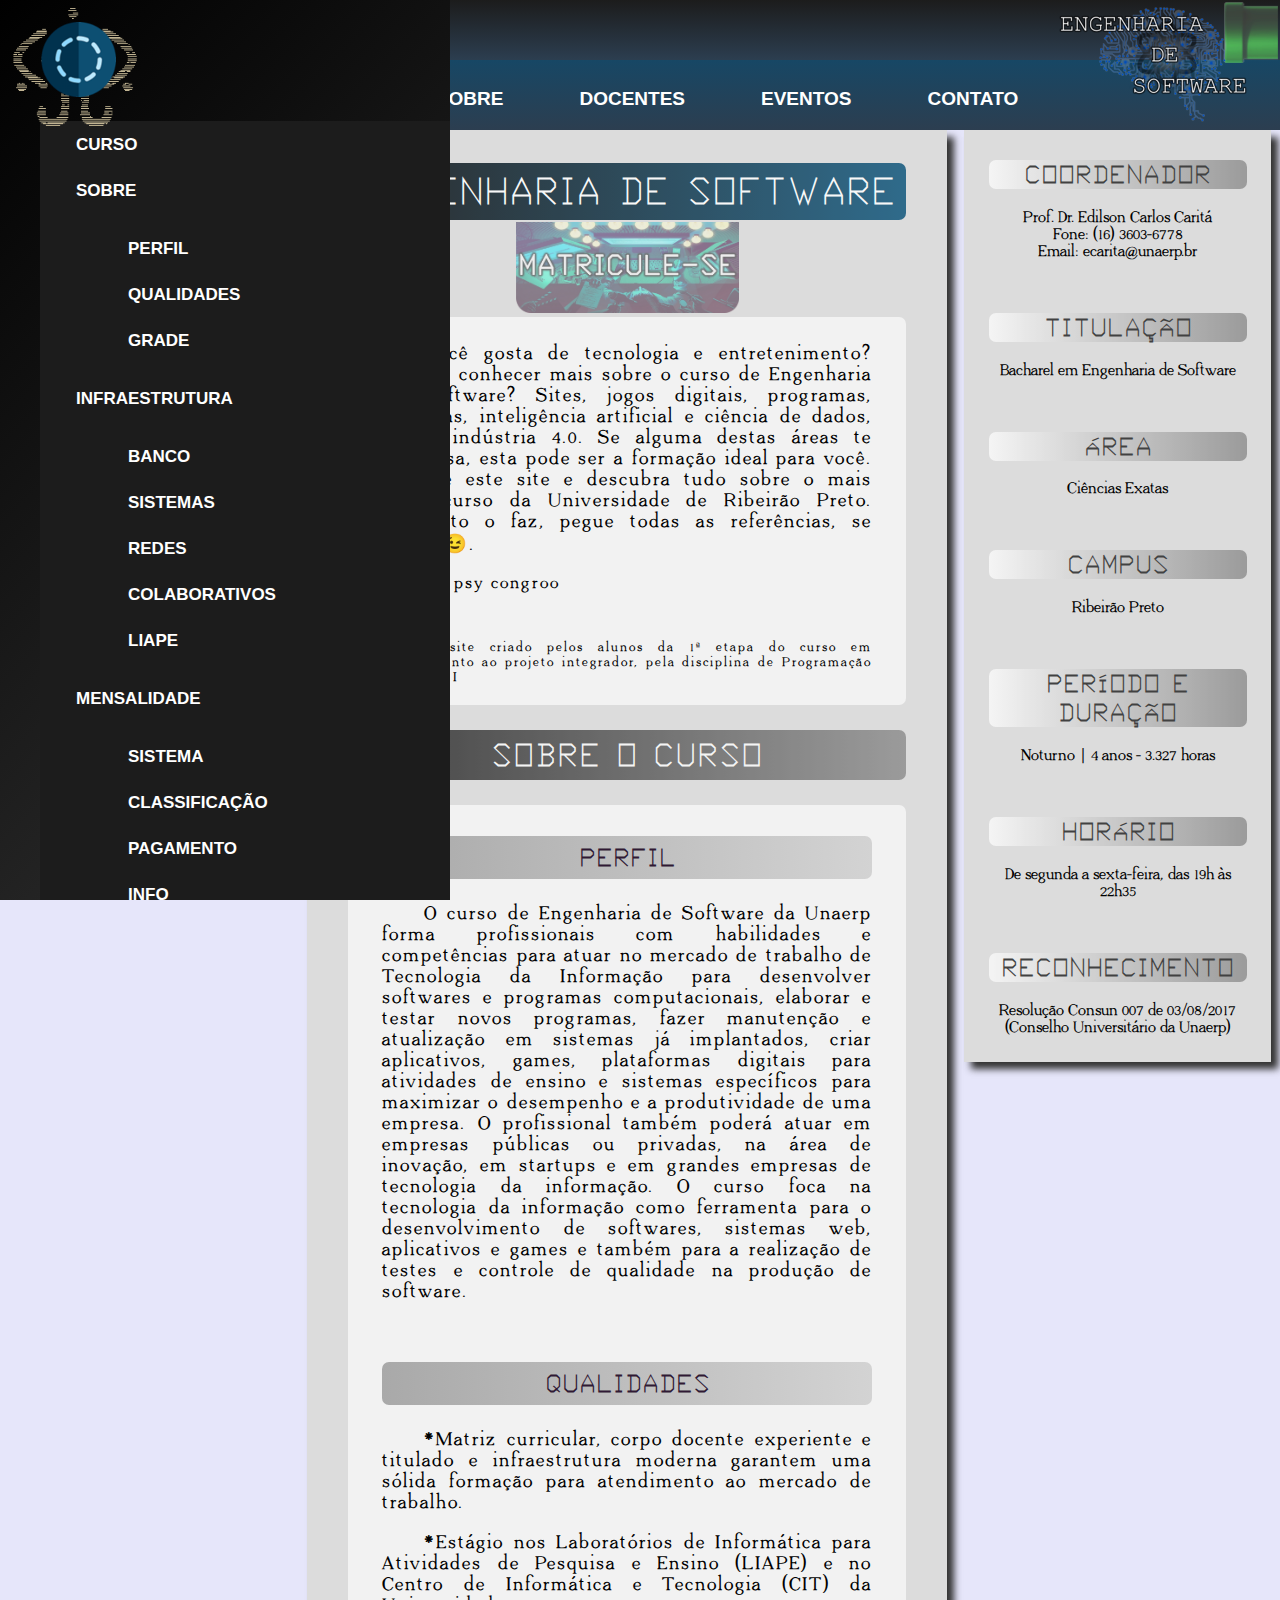
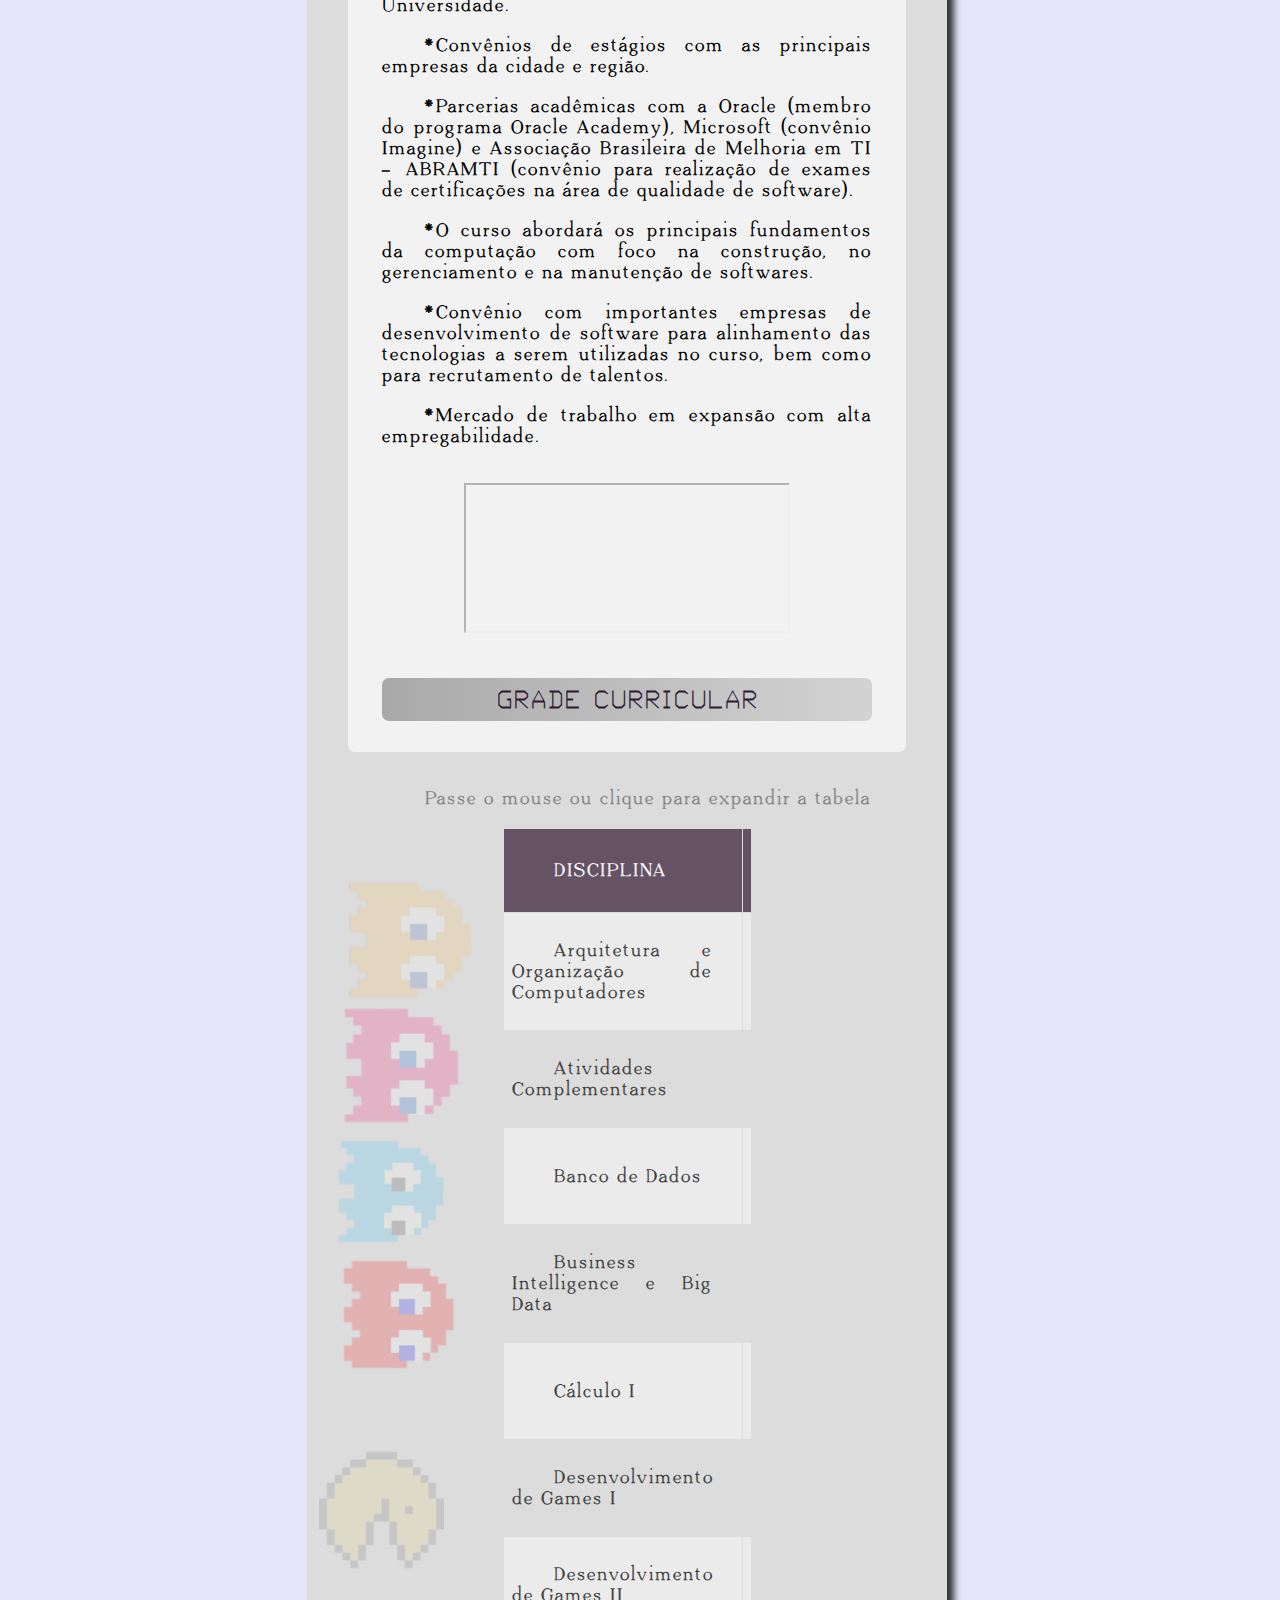
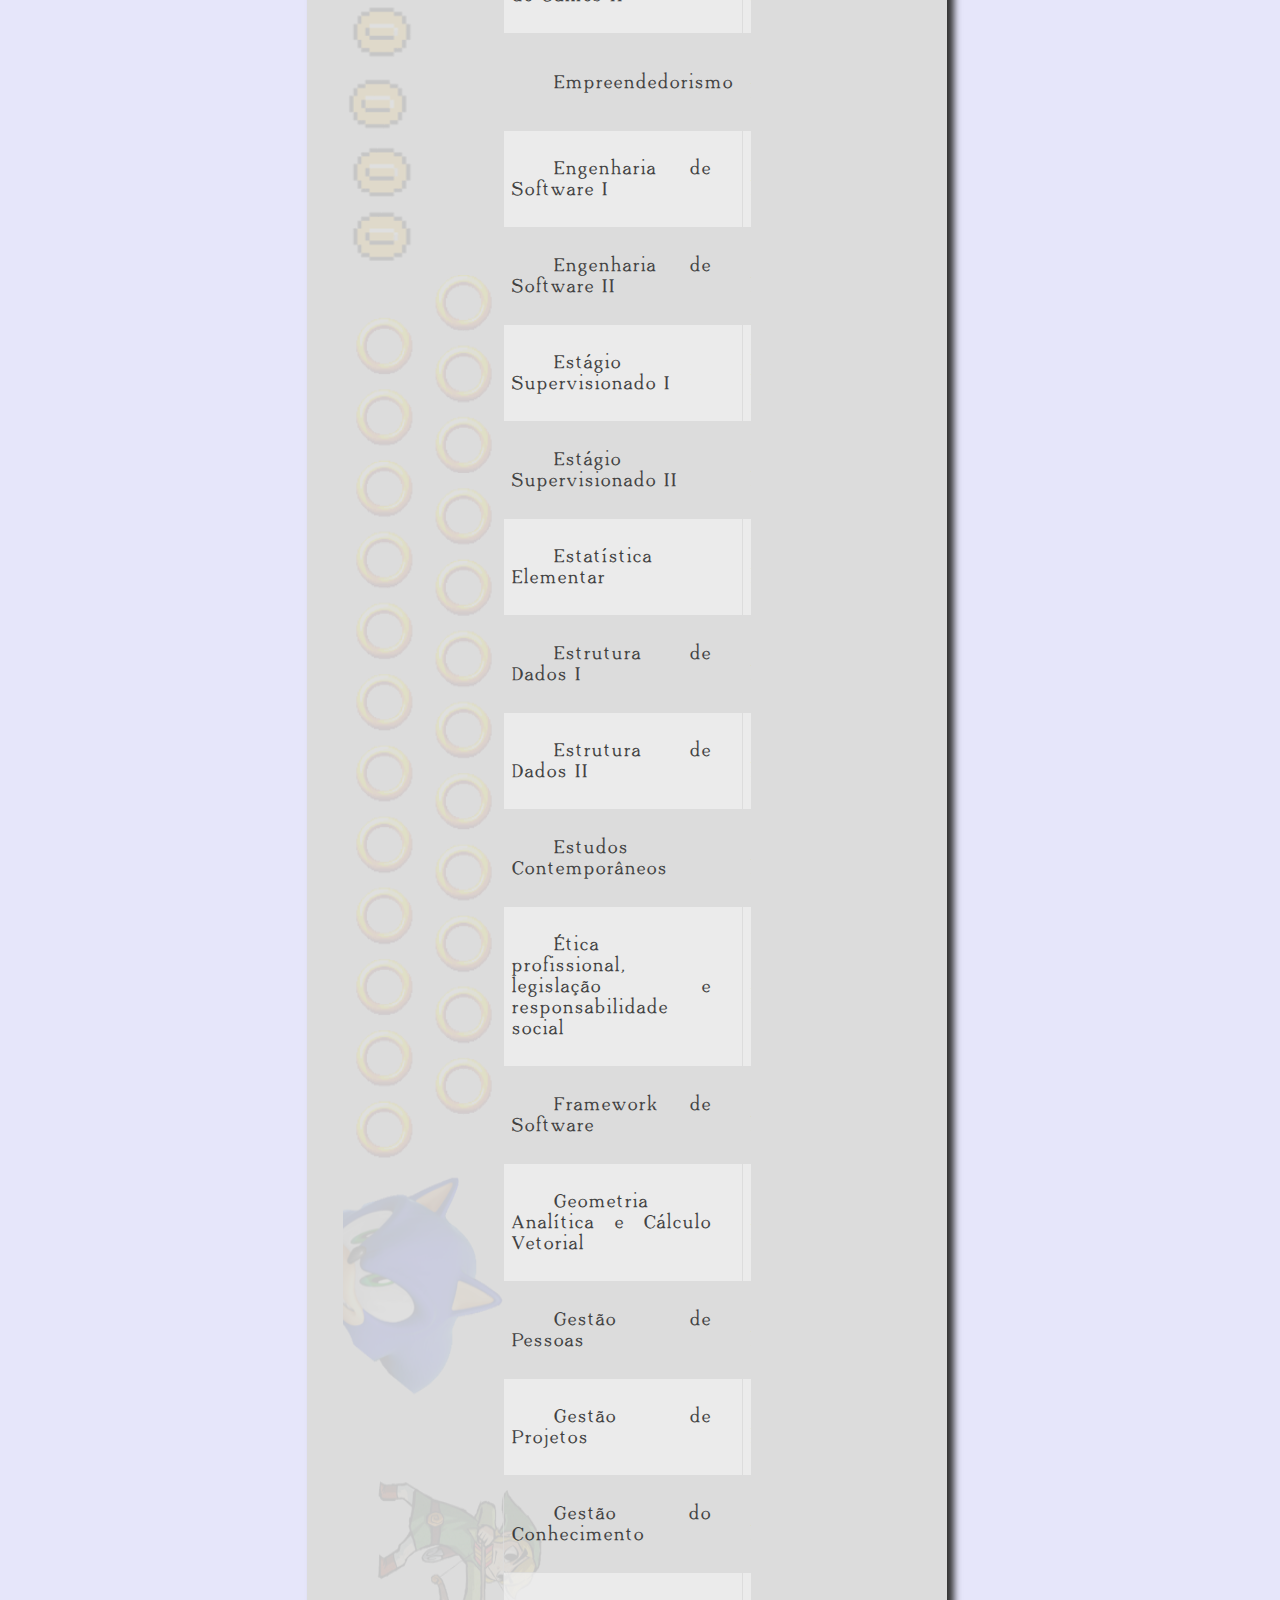
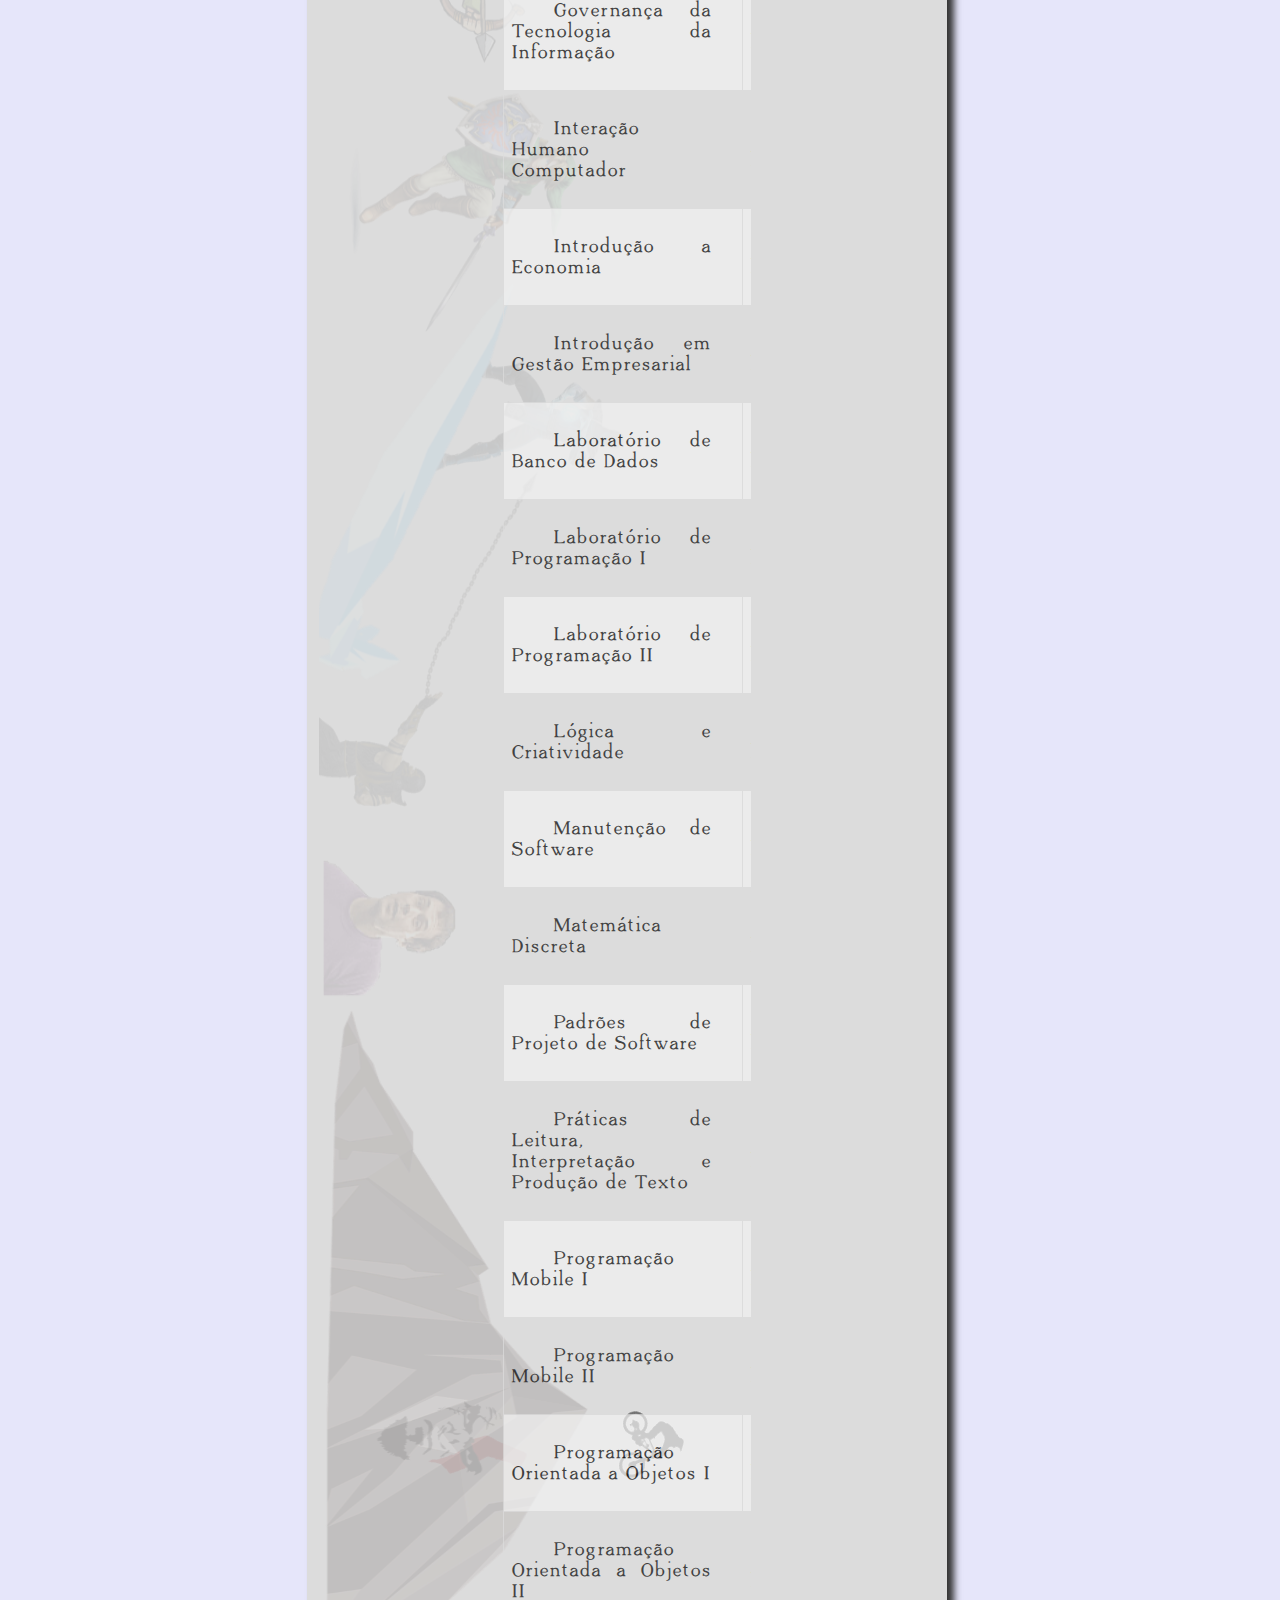
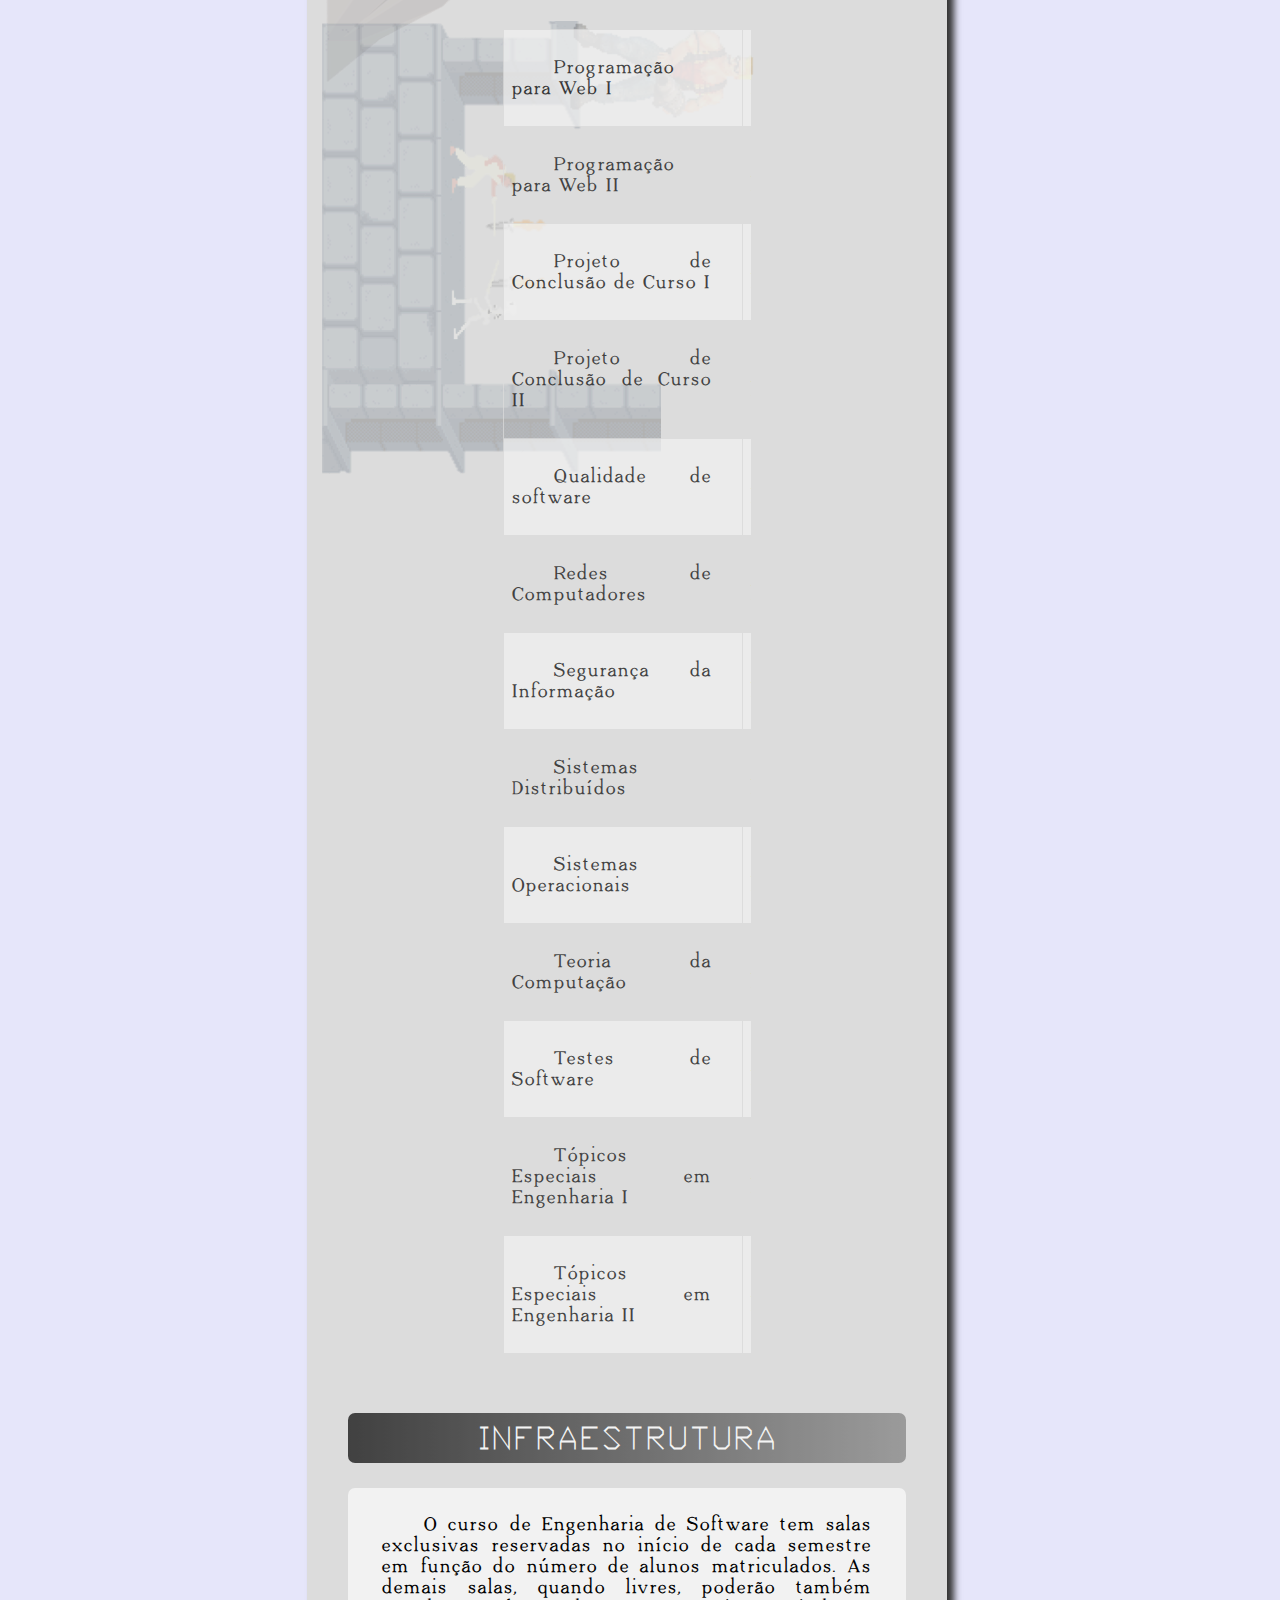
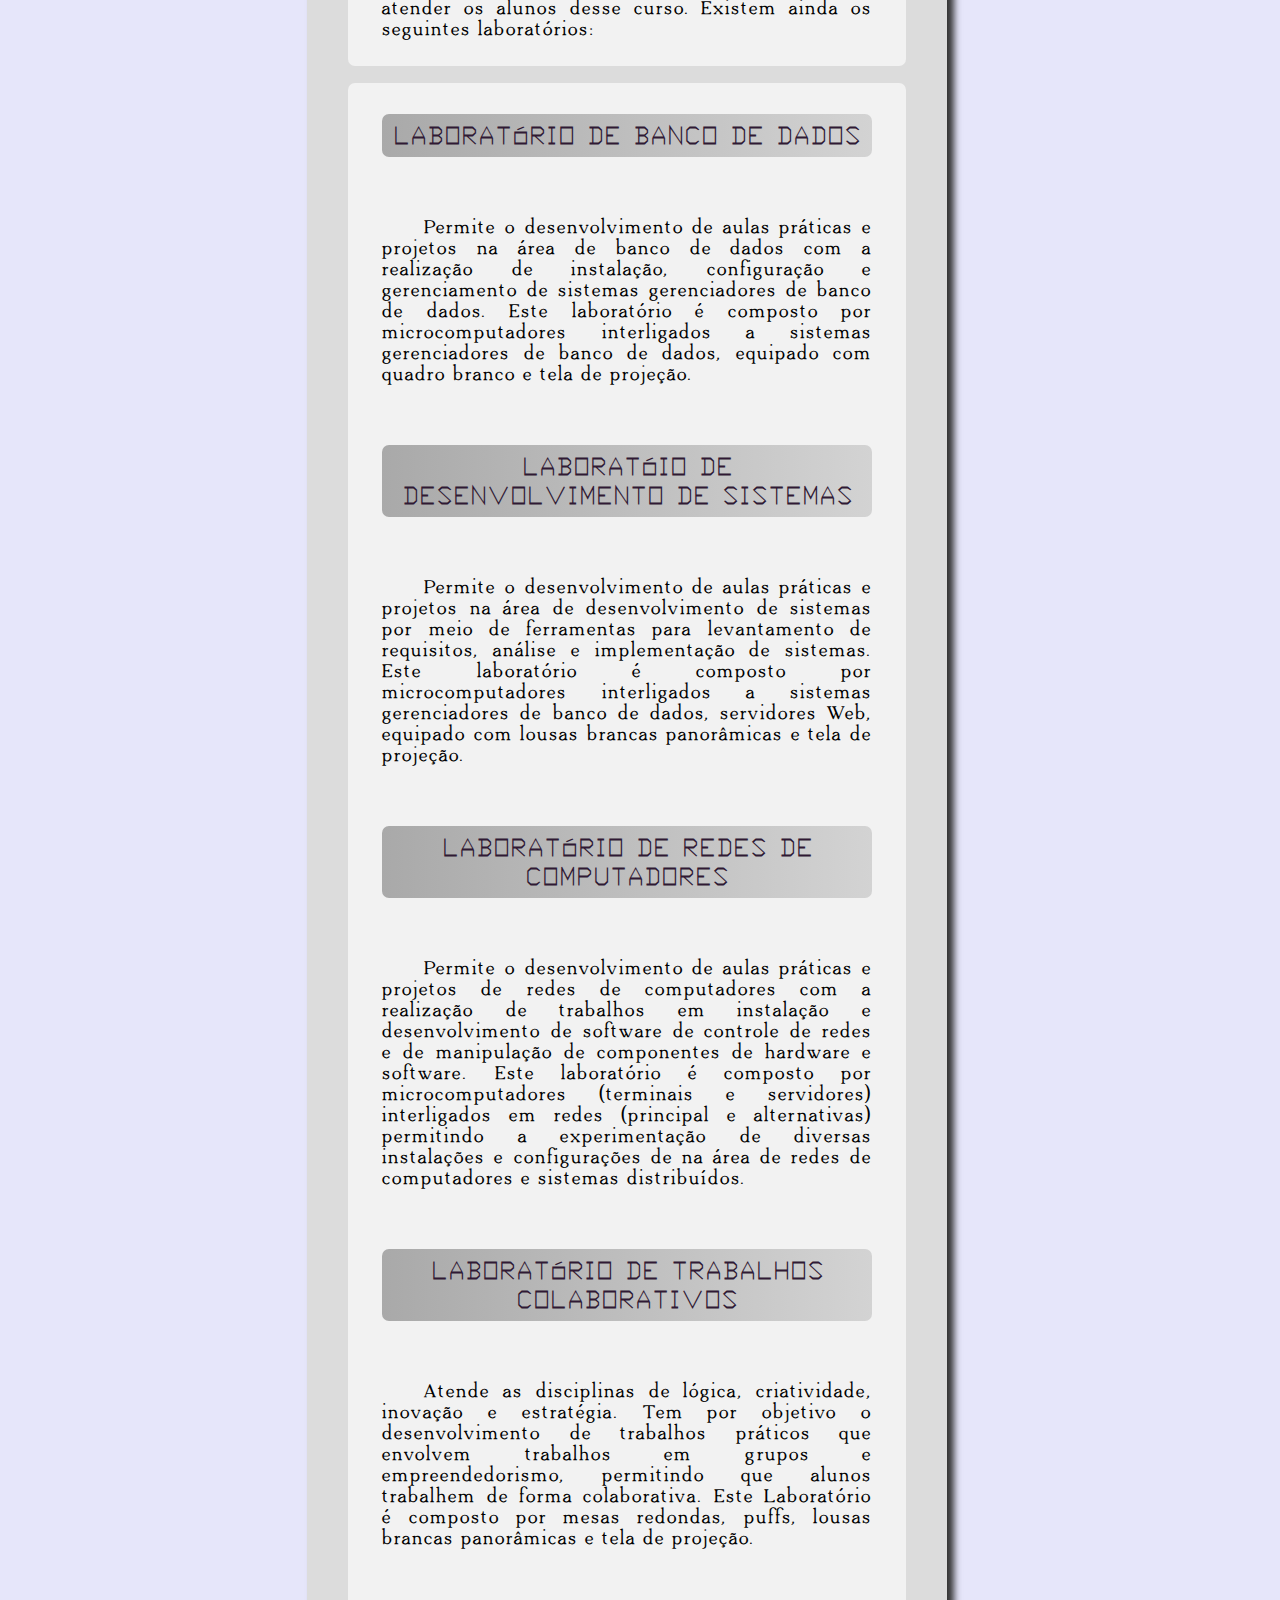
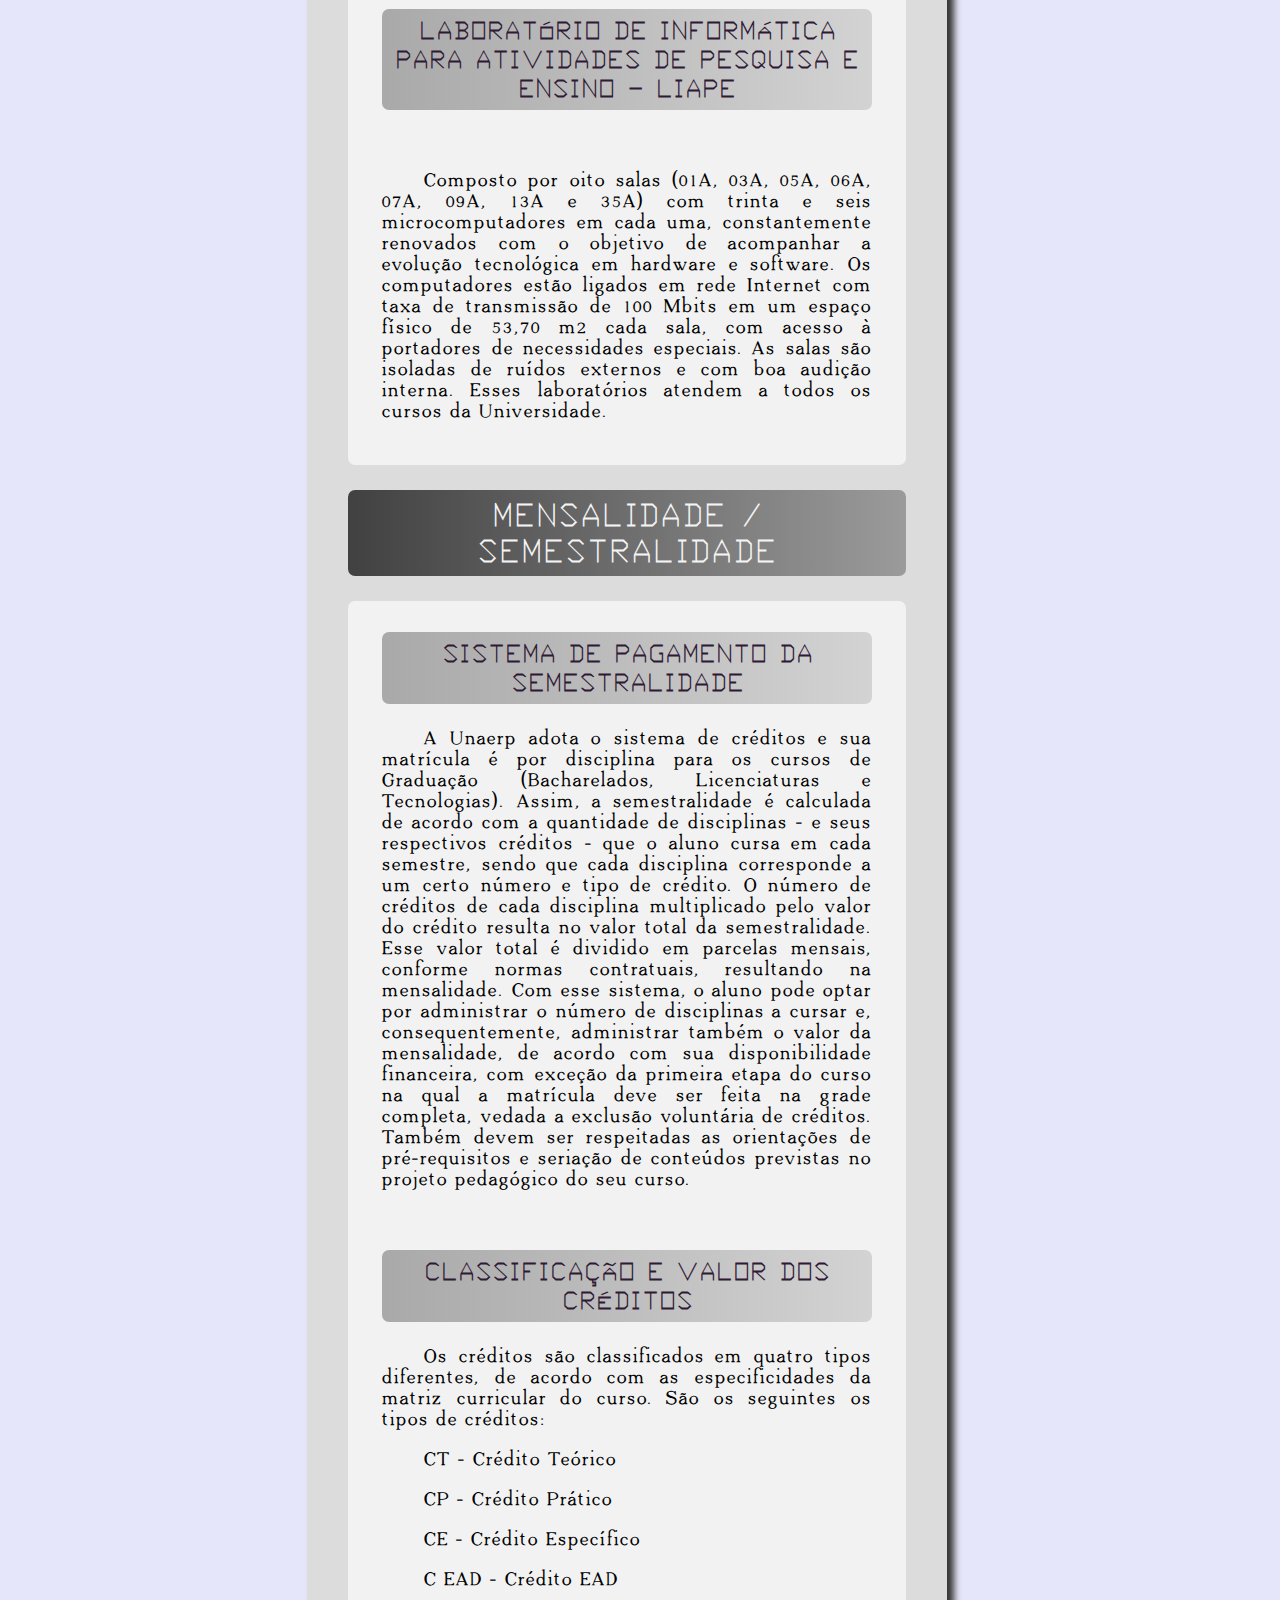
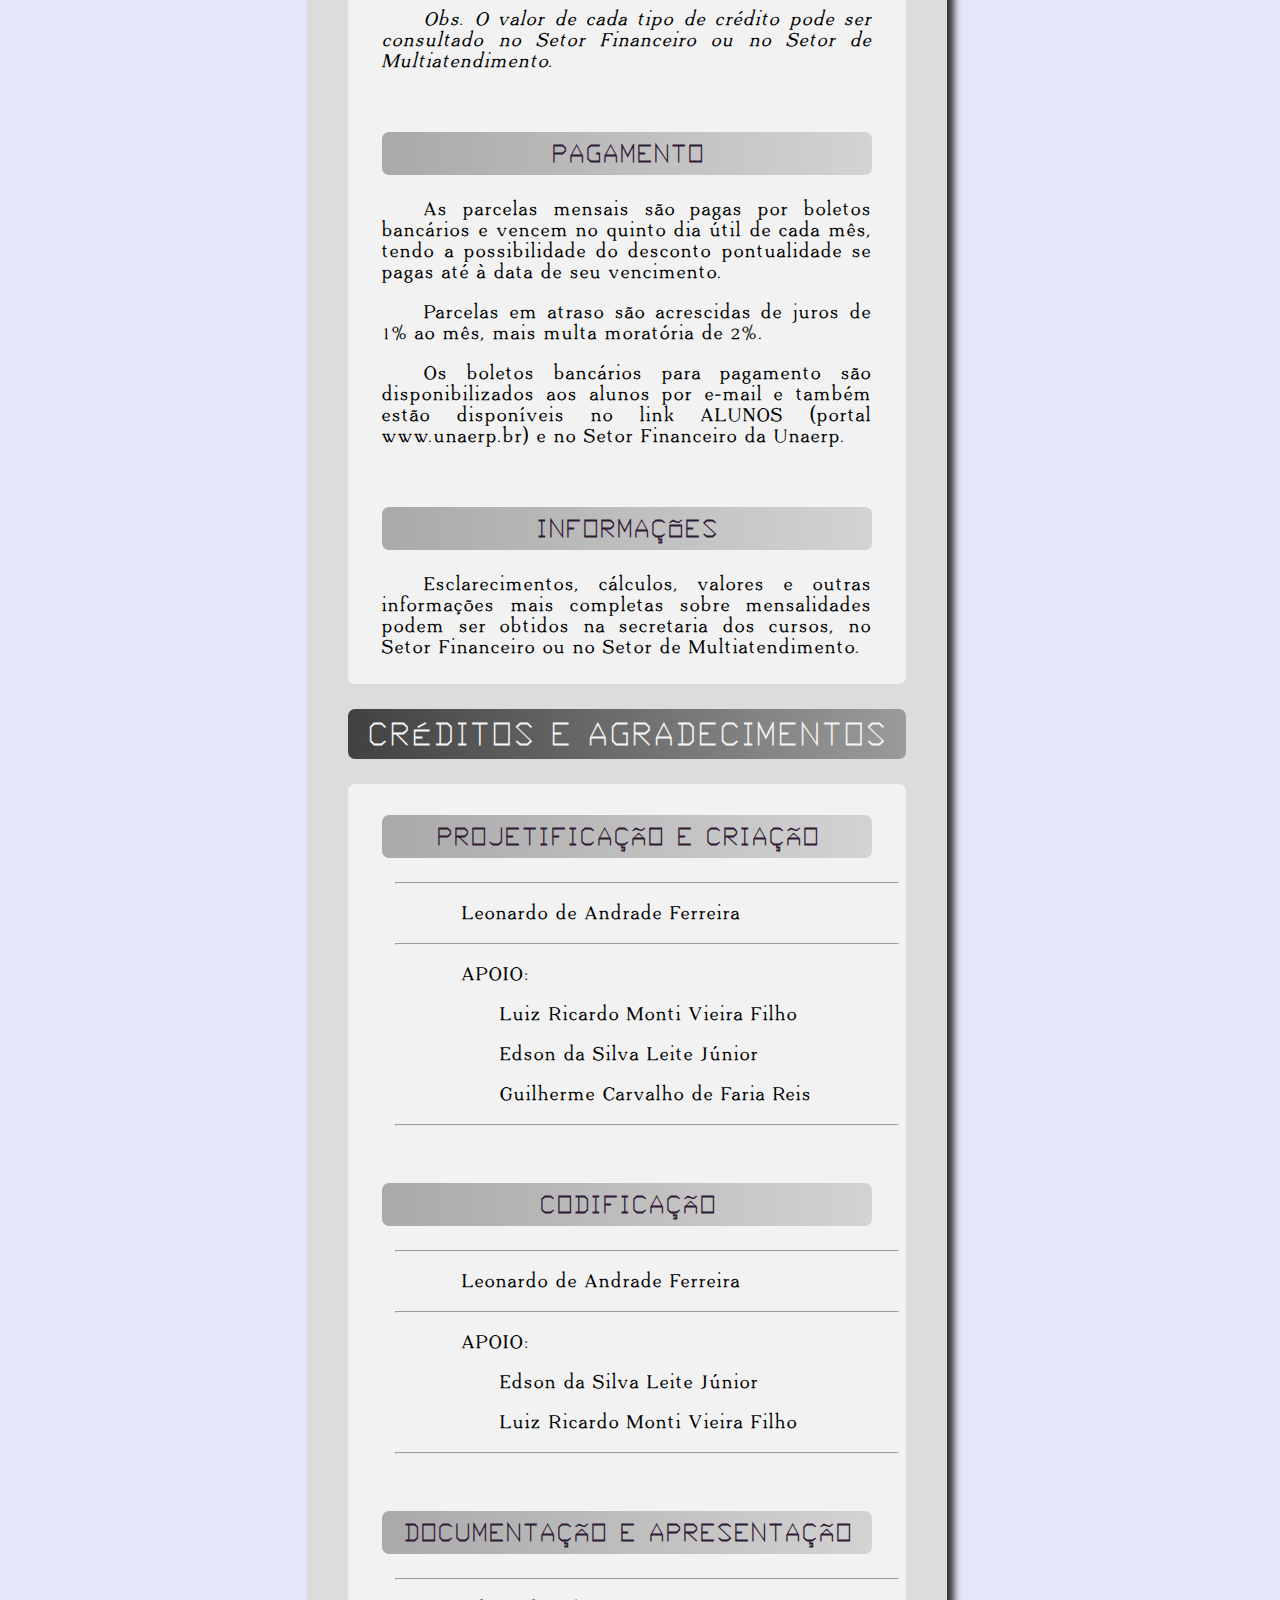
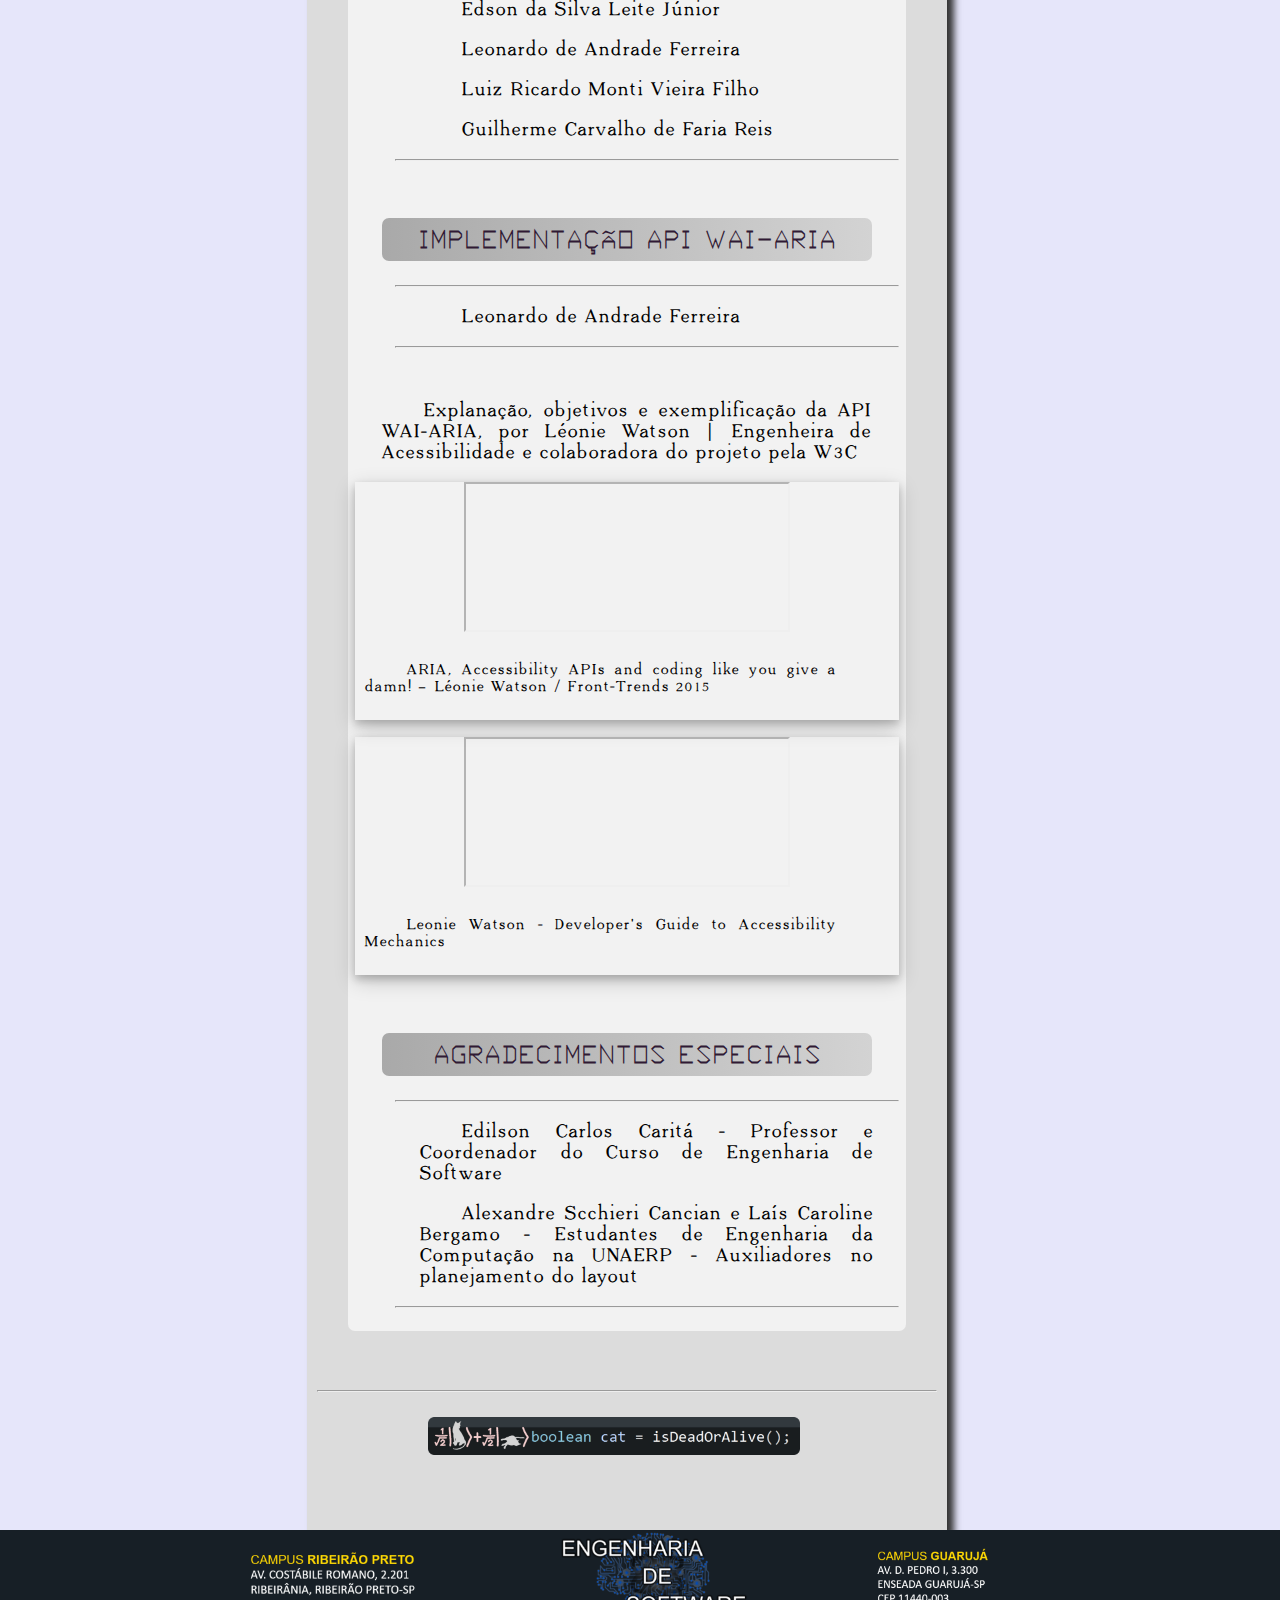
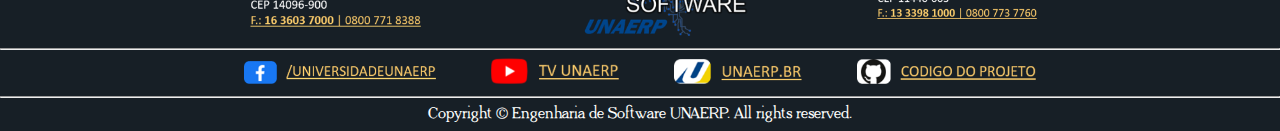
==== commit ed157a09: "EDT INDEX" ====
--- a/html/index.html
+++ b/html/index.html
@@ -1042,9 +1042,11 @@
 				<div class="paragrafo">
 					<h3 id="criacao">PROJETIFICAÇÃO E CRIAÇÃO</h3>
 					<ul>
+						<hr/>
 						<li>
 							<p>Leonardo de Andrade Ferreira</p>
 						</li>
+						<hr/>
 						<li>
 							<p>APOIO:</p>
 							<ul>
@@ -1059,15 +1061,18 @@
 								</li>
 							</ul>
 						</li>
+						<hr/>
 					</ul>
 
 					<br/>
 
 					<h3 id="codificacao">CODIFICAÇÃO</h3>
 					<ul>
+						<hr/>
 						<li>
 							<p>Leonardo de Andrade Ferreira</p>
 						</li>
+						<hr/>
 						<li>
 							<p>APOIO:</p>
 							<ul>
@@ -1079,12 +1084,14 @@
 								</li>
 							</ul>
 						</li>
+						<hr/>
 					</ul>
 
 					<br/>
 
 					<h3 id="documentacao">DOCUMENTAÇÃO E APRESENTAÇÃO</h3>
 					<ul>
+						<hr/>
 						<li>
 							<p>Edson da Silva Leite Júnior</p>
 						</li>
@@ -1097,15 +1104,18 @@
 						<li>
 							<p>Guilherme Carvalho de Faria Reis</p>
 						</li>
+						<hr/>
 					</ul>
 
 					<br/>
 
 					<h3 id="wai-aria">IMPLEMENTAÇÃO API WAI-ARIA</h3>
 					<ul>
+						<hr/>
 						<li>
 							<p>Leonardo de Andrade Ferreira</p>
 						</li>
+						<hr/>
 					</ul>
 					<br/>
 					<p>Explanação, objetivos e exemplificação da API WAI-ARIA, por Léonie Watson | Engenheira de Acessibilidade e colaboradora do projeto pela W3C</p>
@@ -1126,12 +1136,14 @@
 
 					<h3 id="agradecimentos">AGRADECIMENTOS ESPECIAIS</h3>
 					<ul>
+						<hr/>
 						<li>
 							<p>Edilson Carlos Caritá - Professor e Coordenador do Curso de Engenharia de Software</p>
 						</li>
 						<li>
 							<p>Alexandre Scchieri Cancian e Laís Caroline Bergamo - Estudantes de Engenharia da Computação na UNAERP - Auxiliadores no planejamento do layout</p>
 						</li>
+						<hr/>
 					</ul>
 				</div>
 				
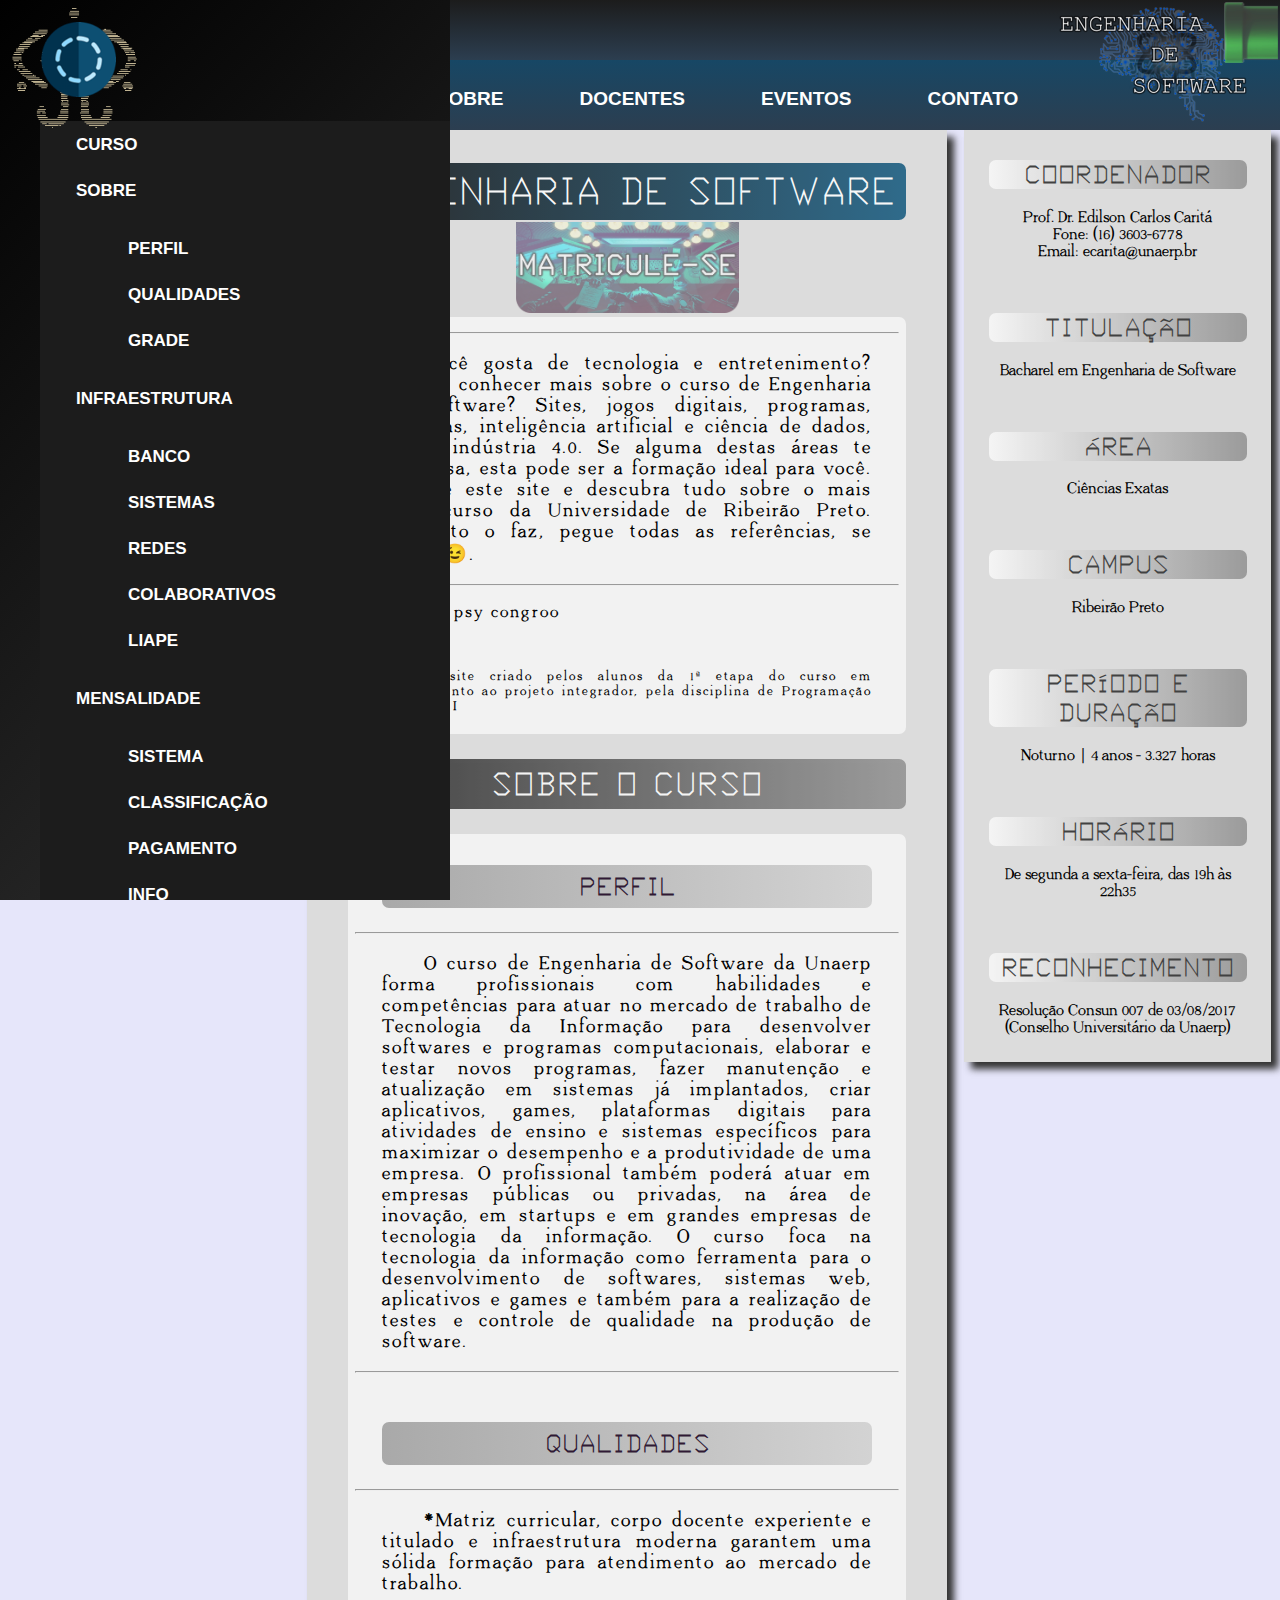
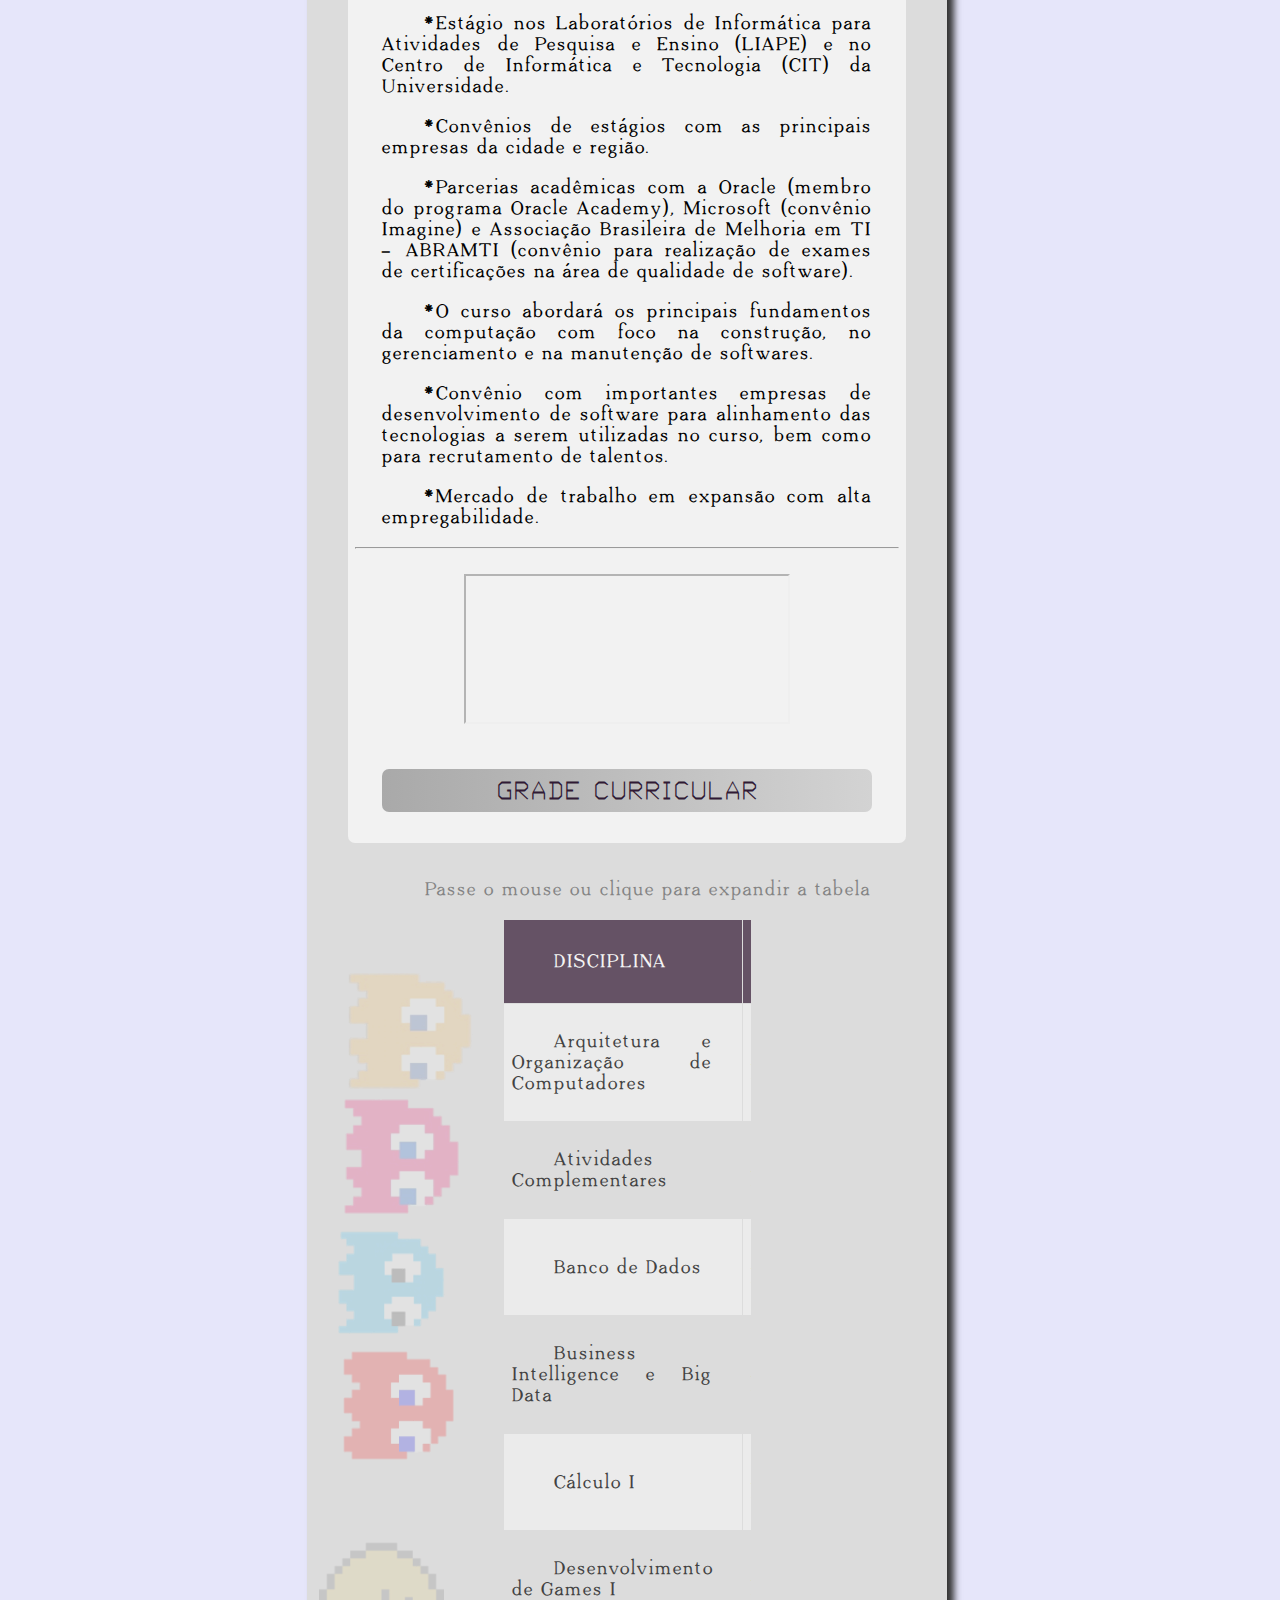
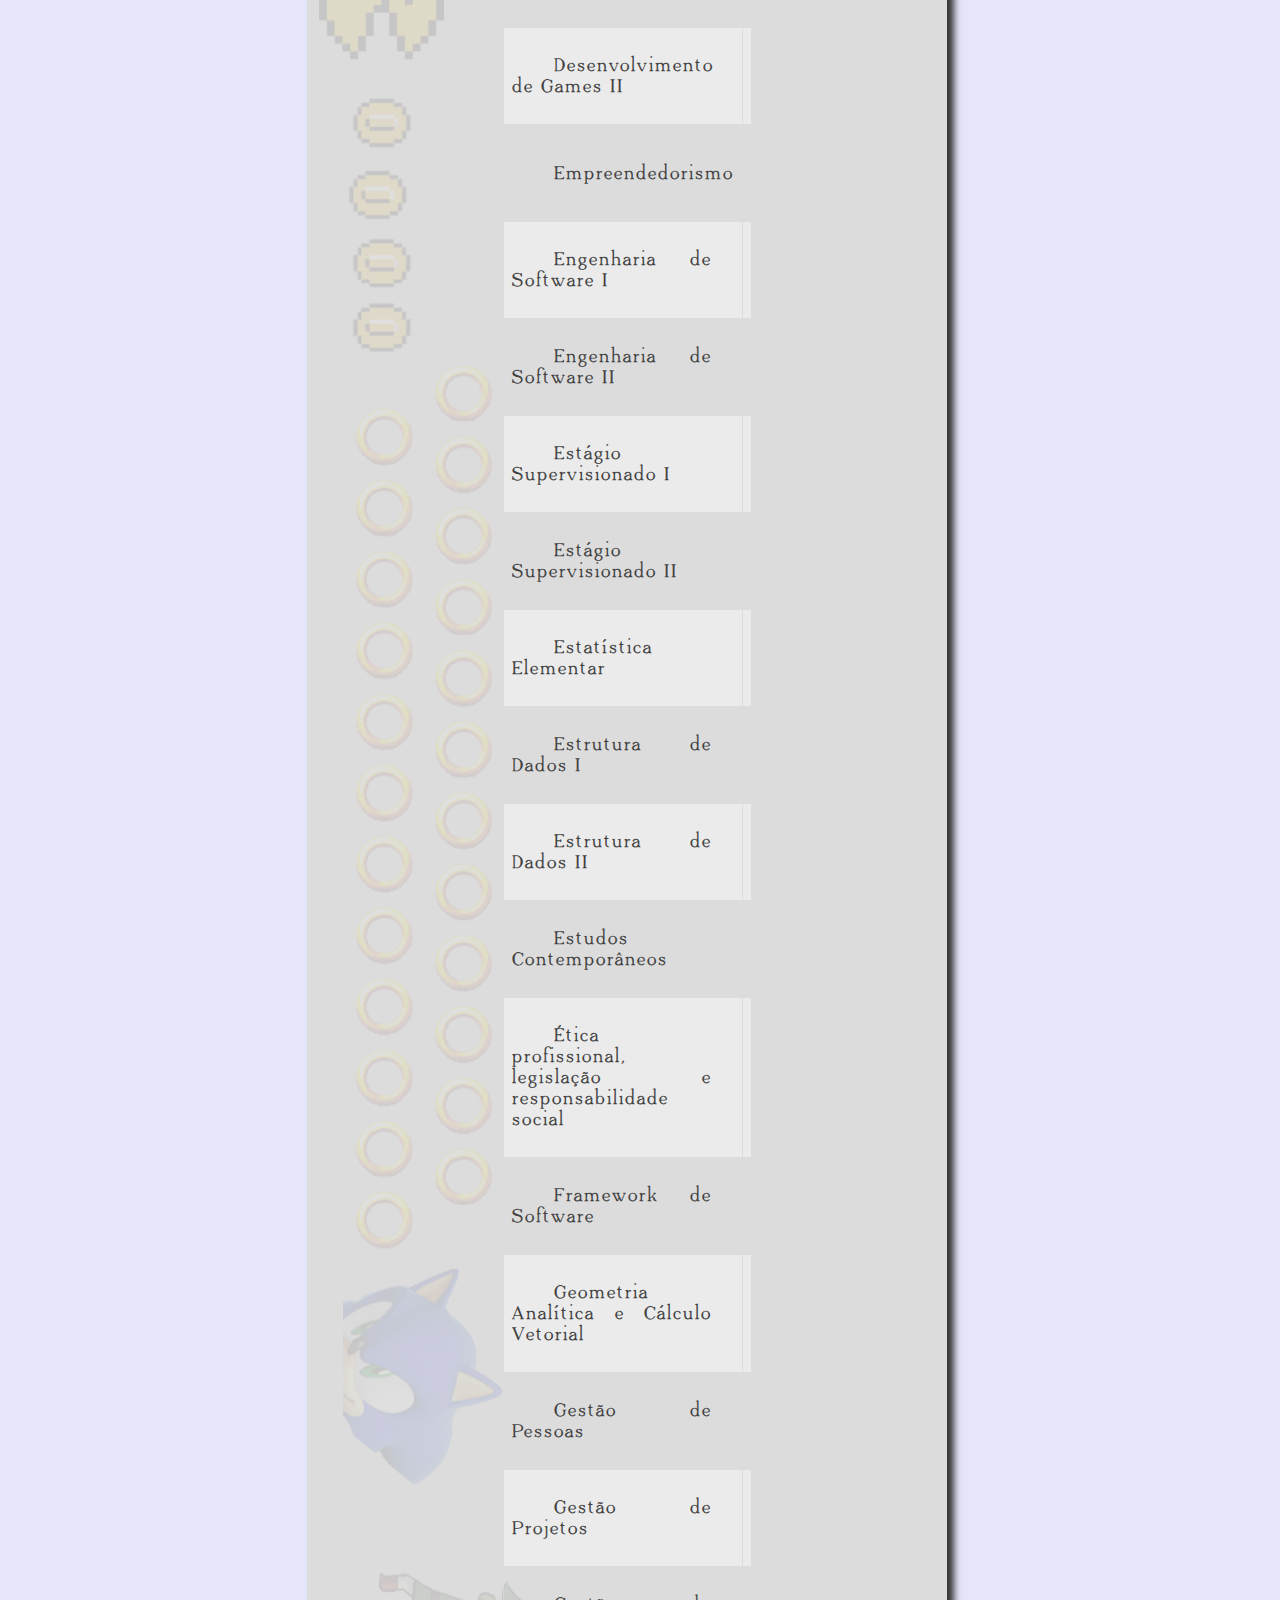
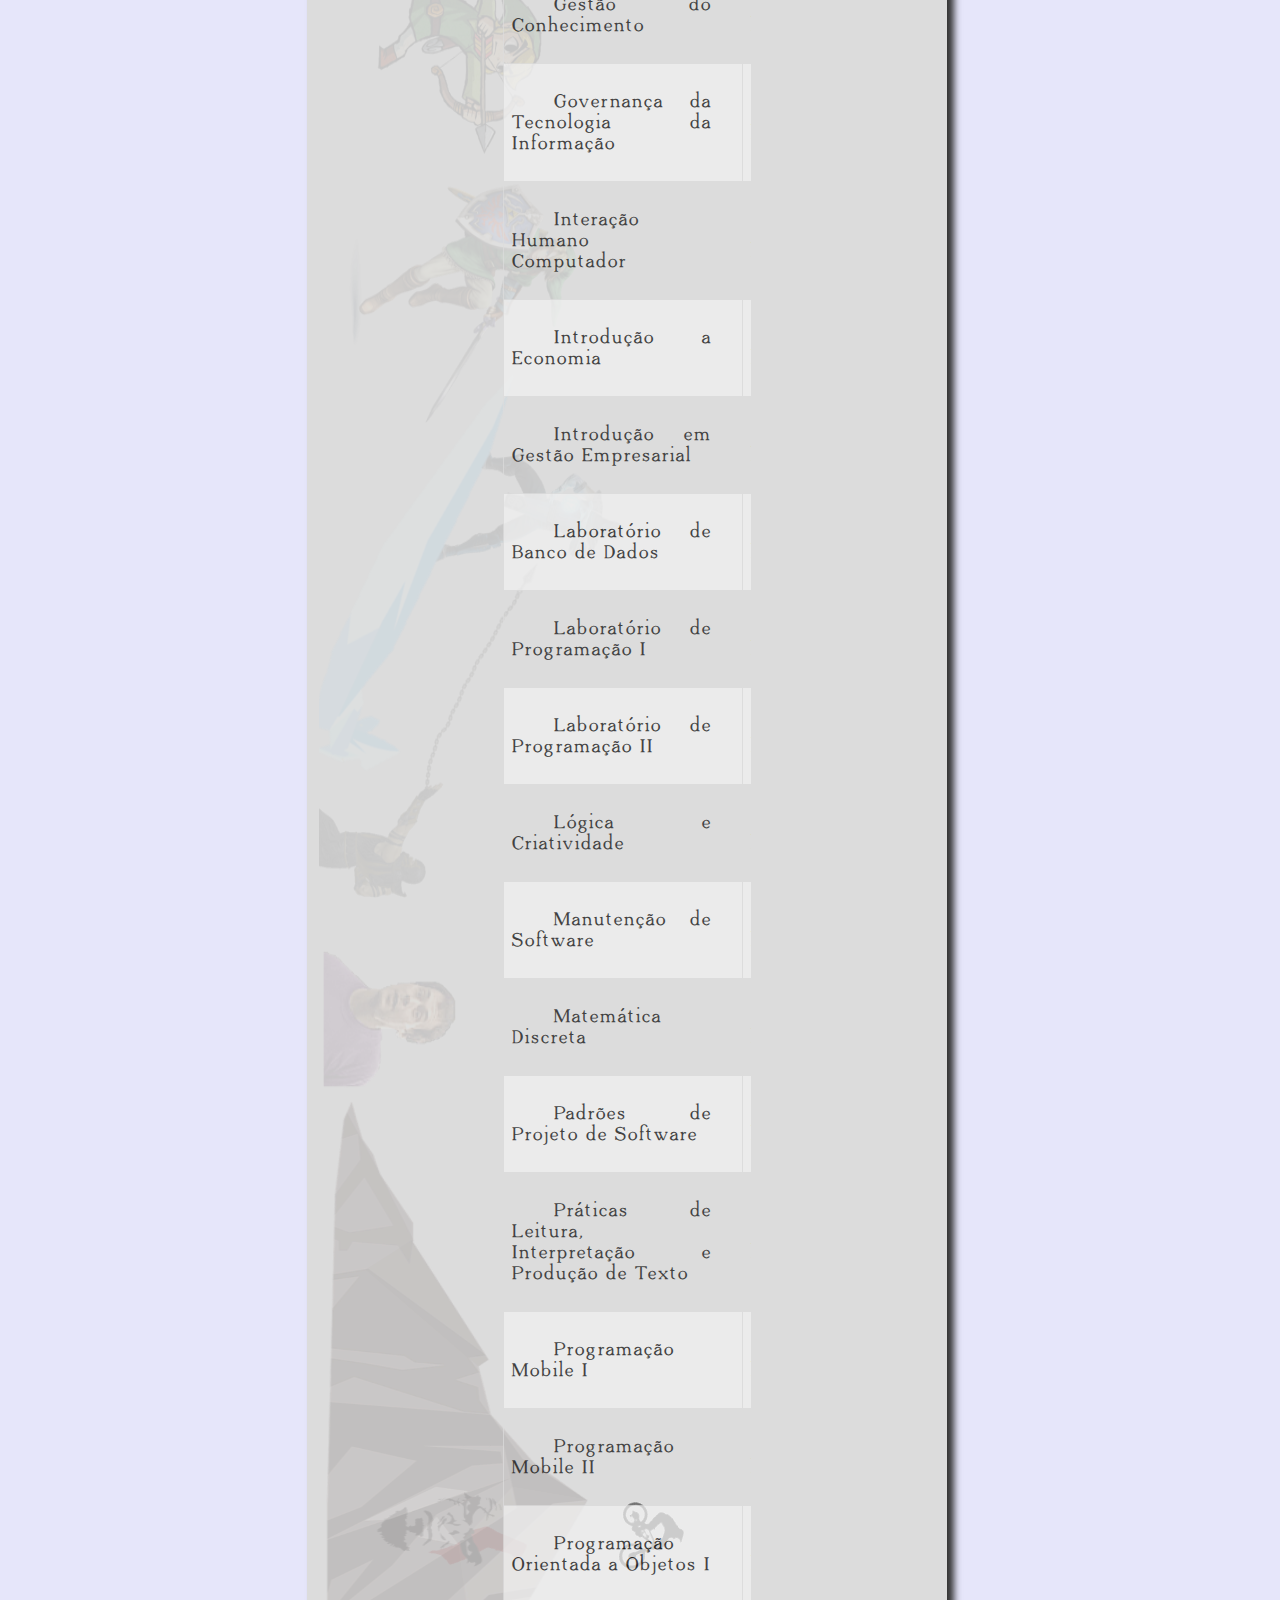
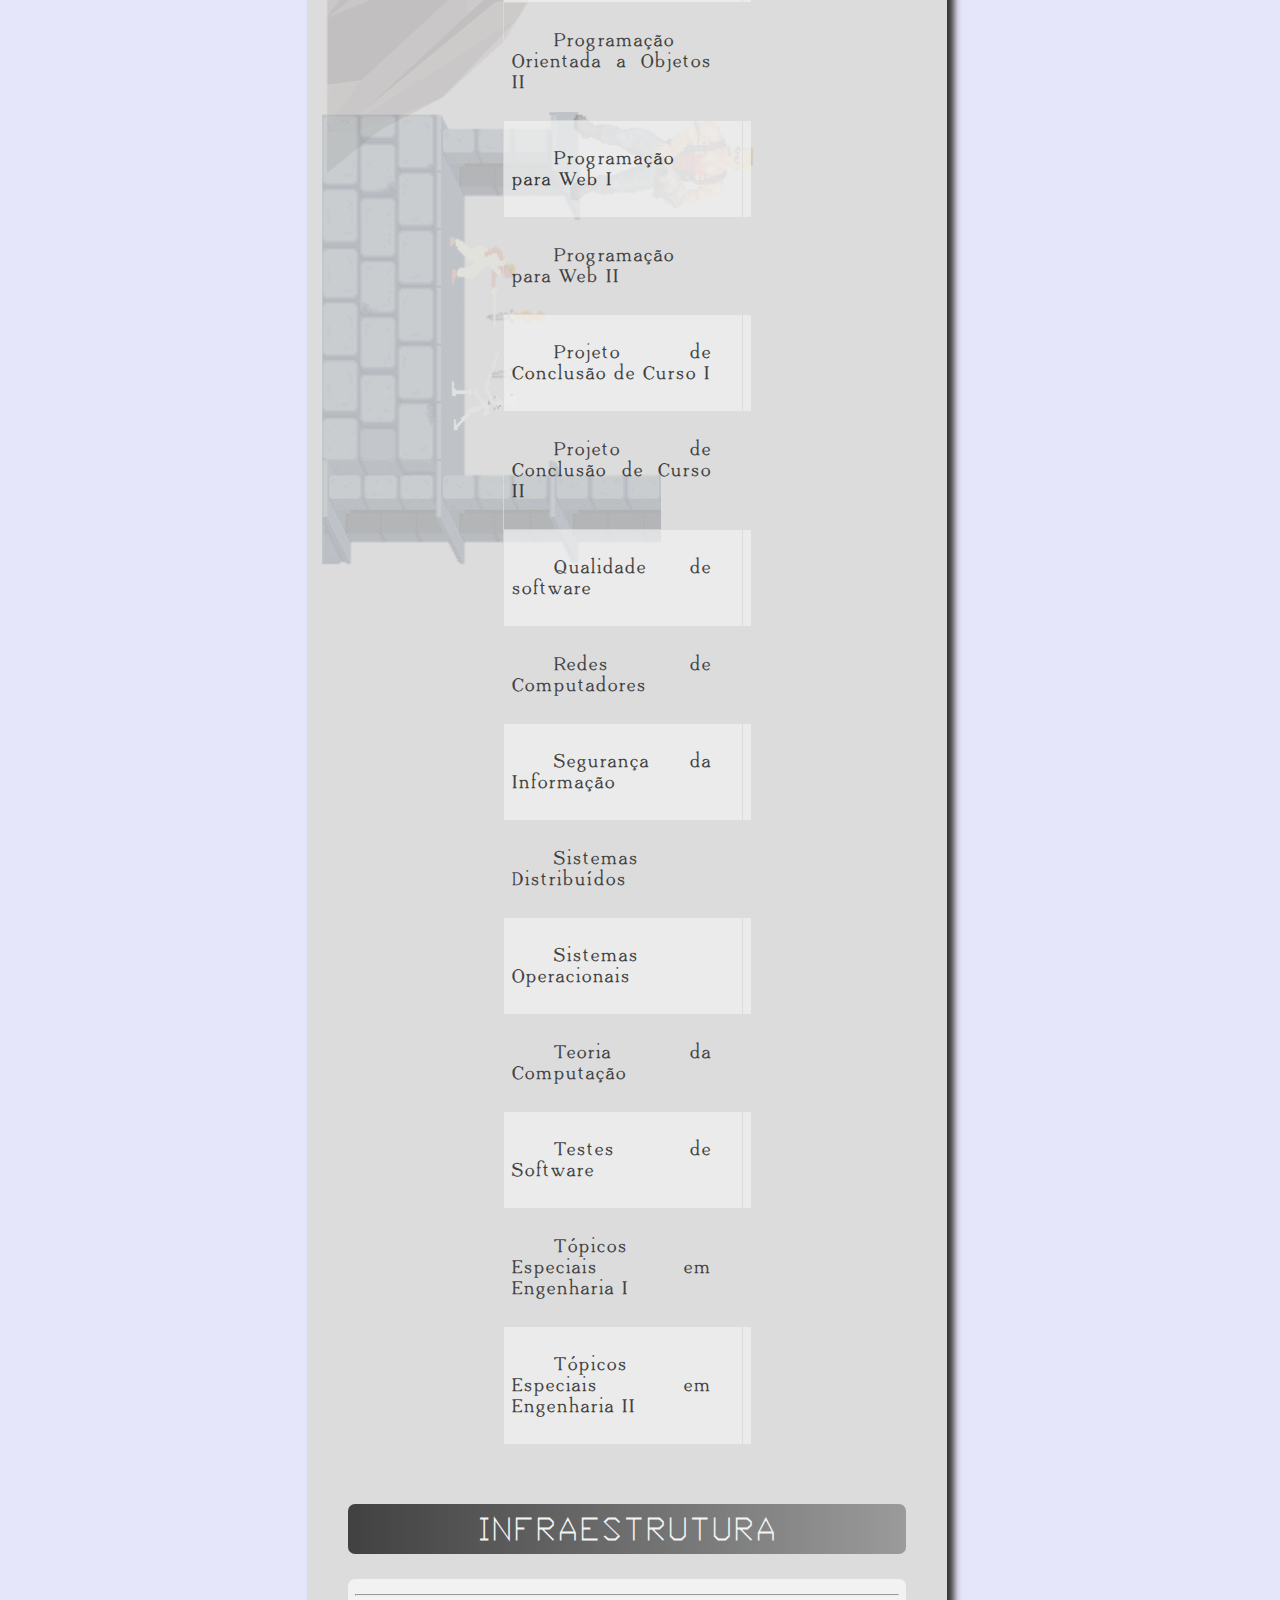
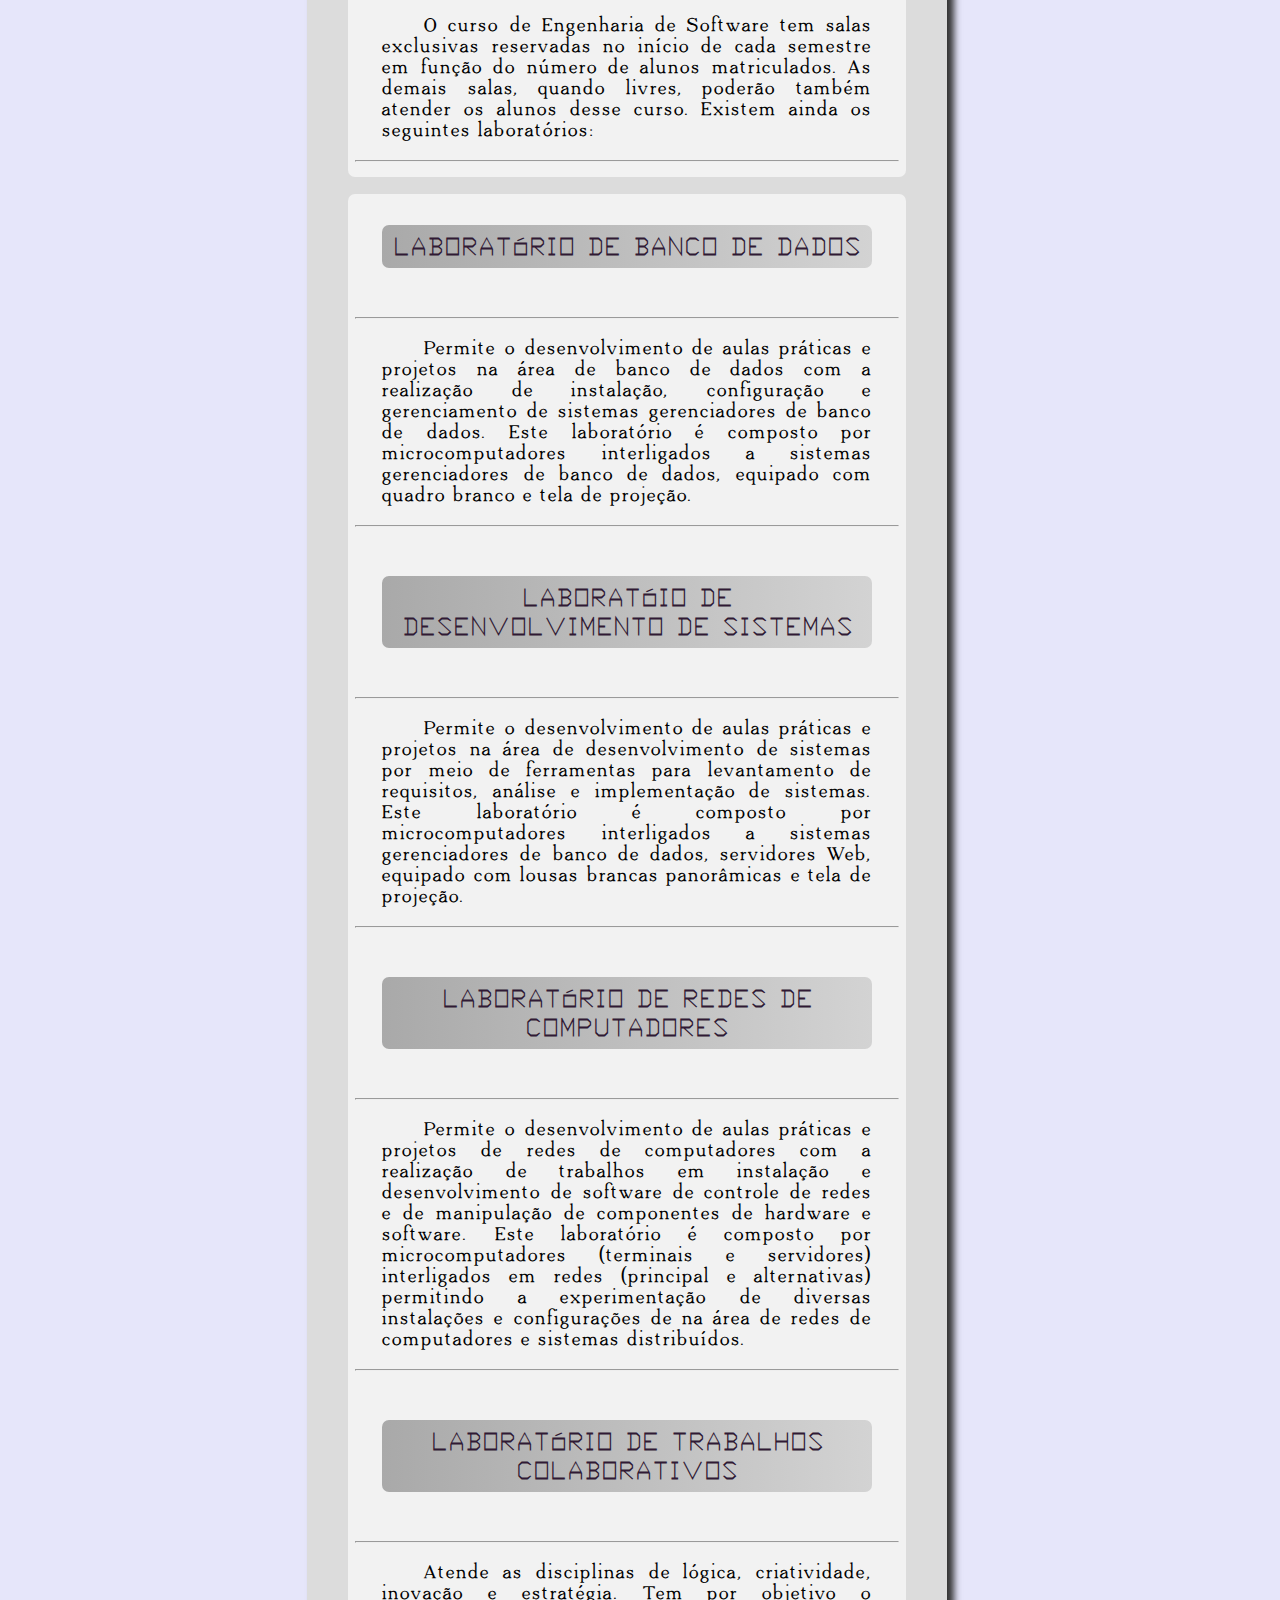
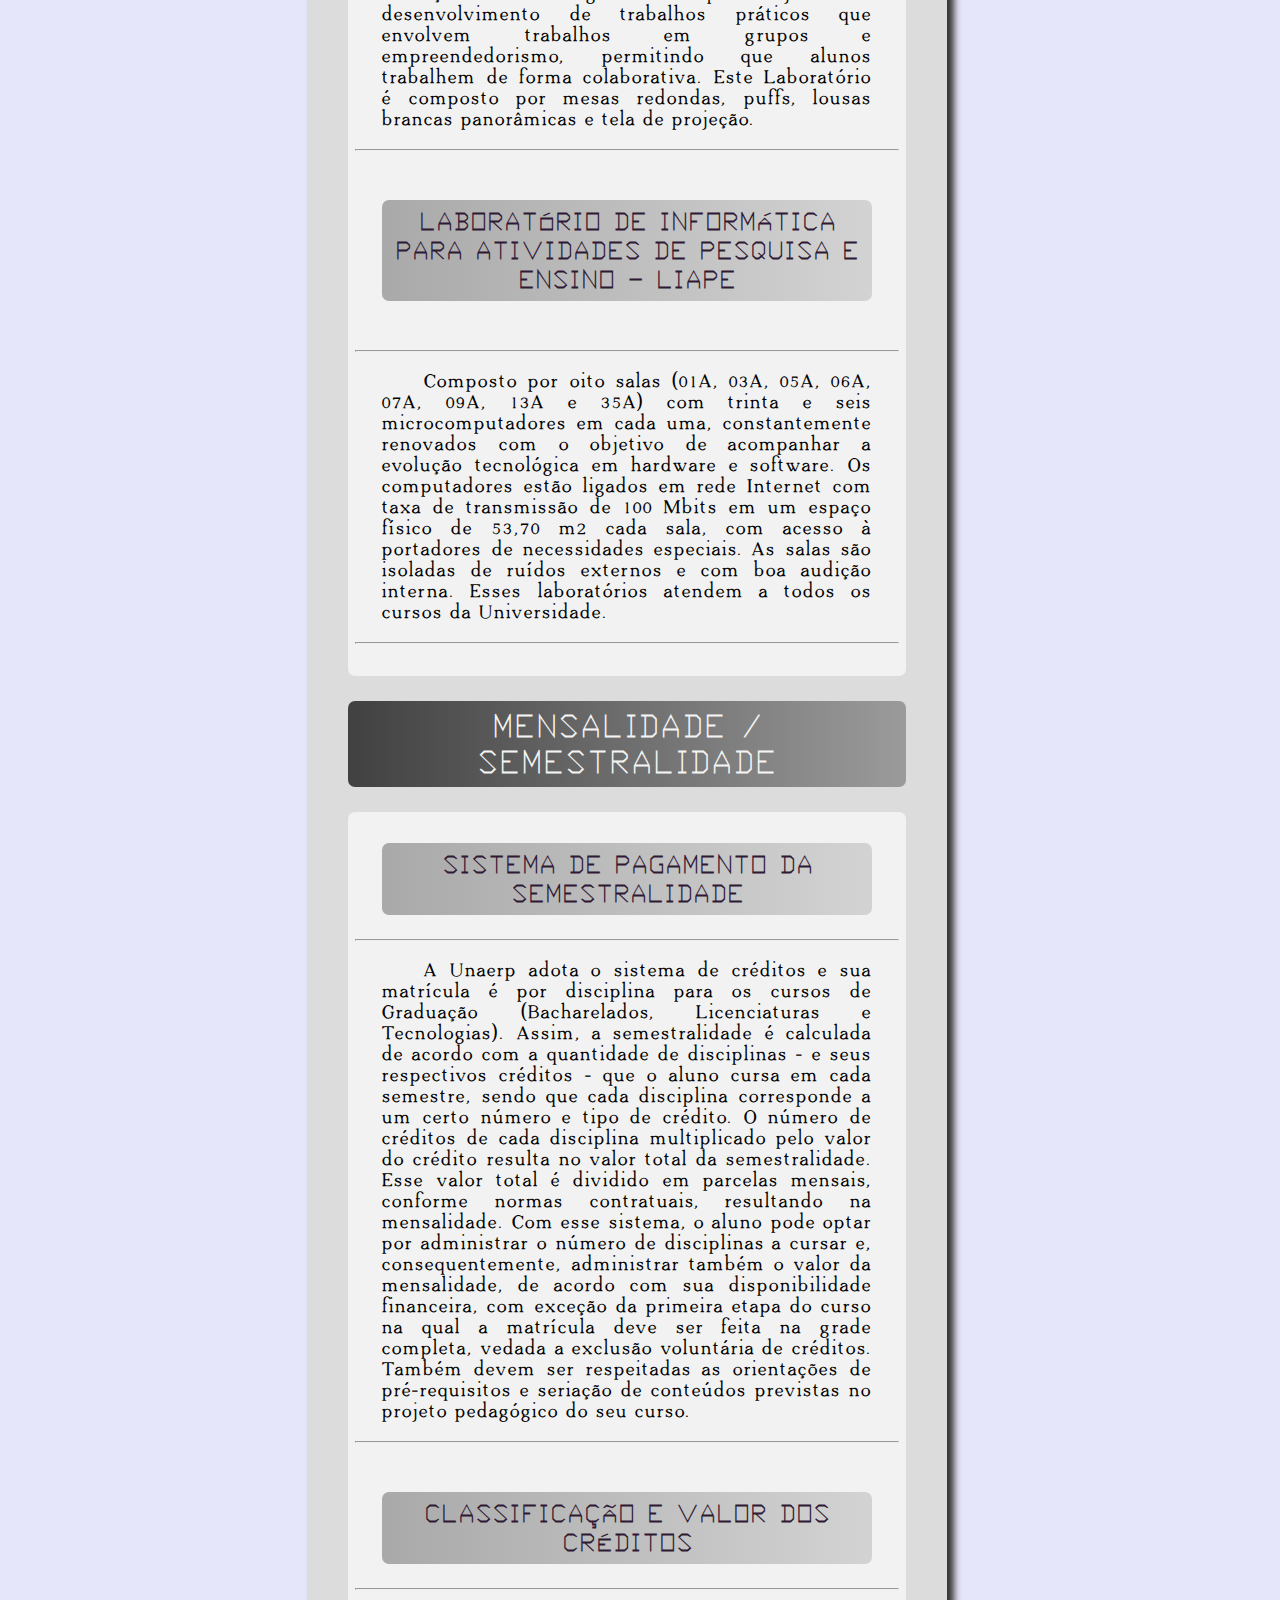
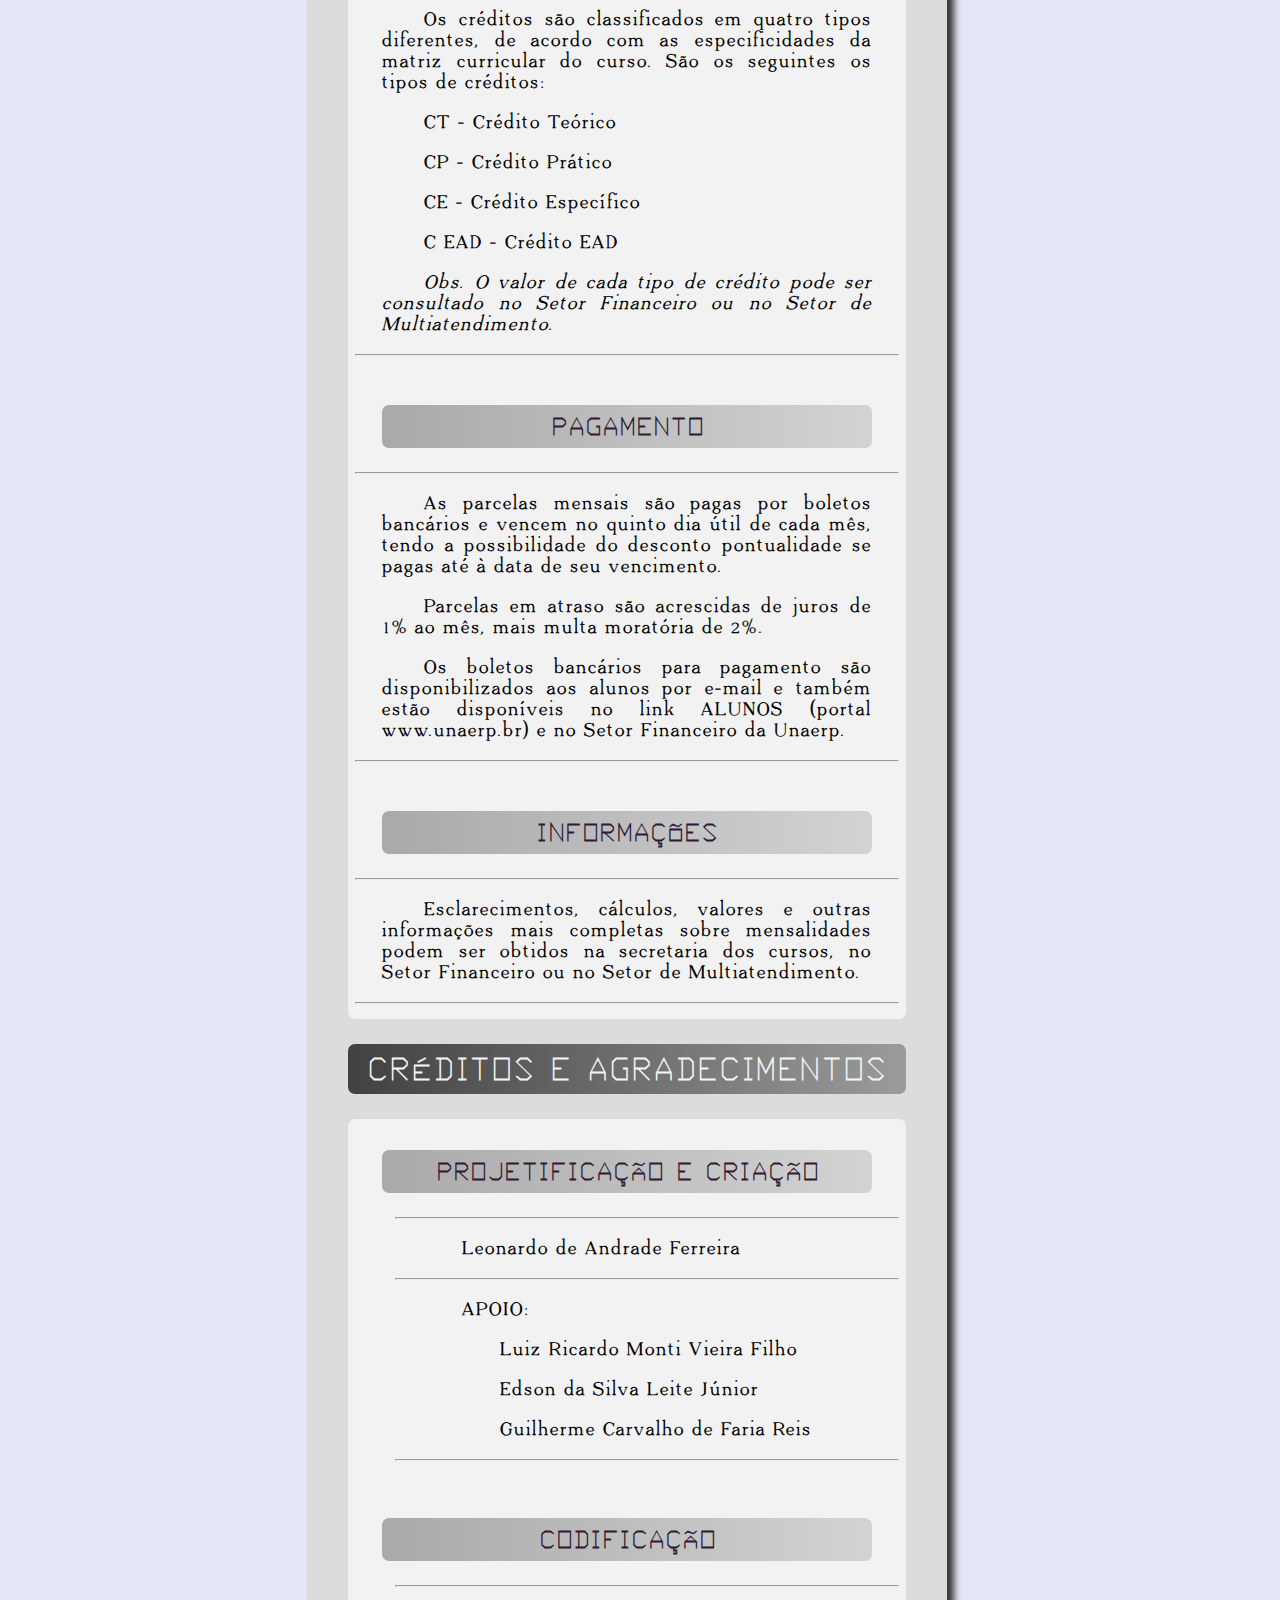
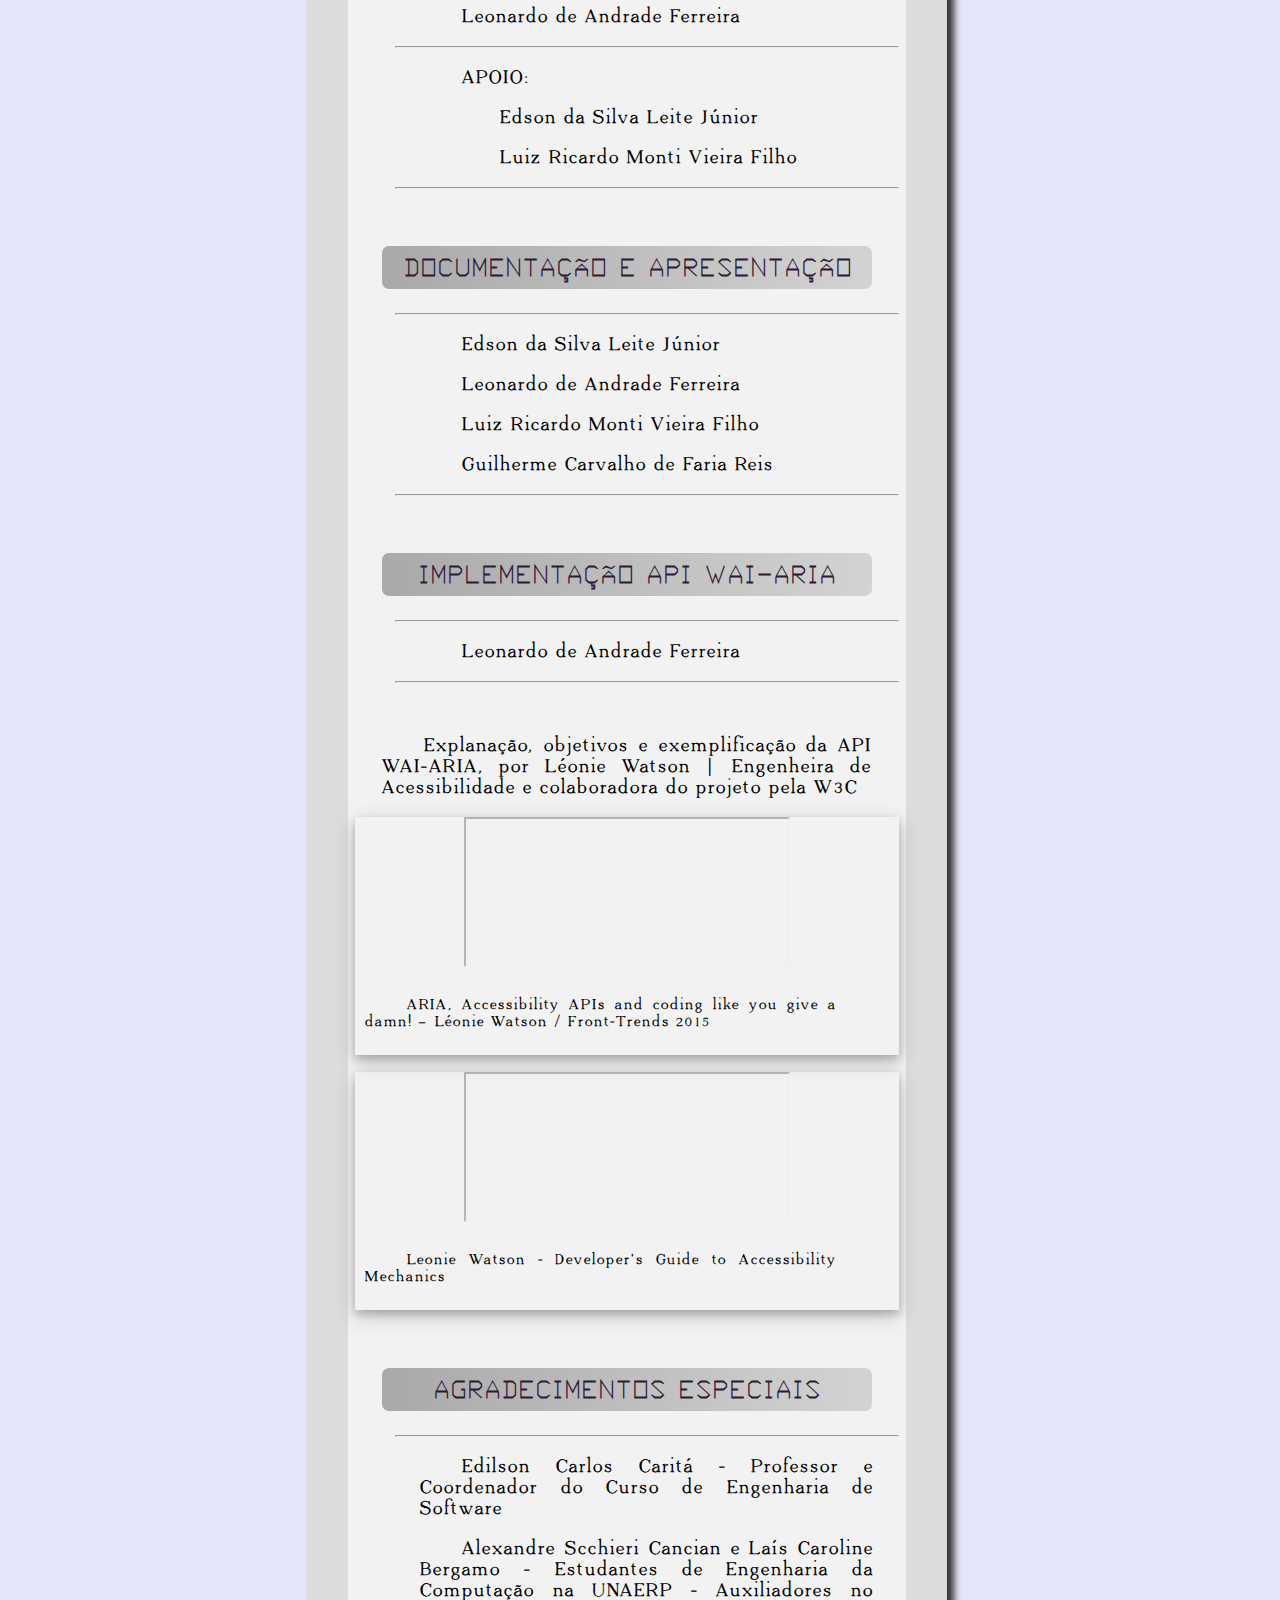
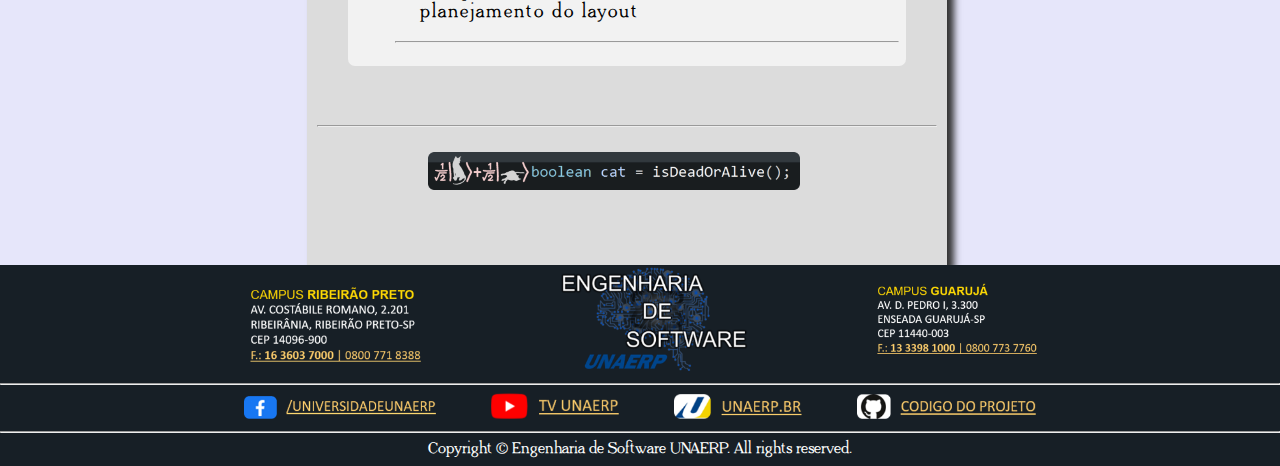
==== commit 290e55c8: "EDIT INDEX" ====
--- a/html/index.html
+++ b/html/index.html
@@ -502,9 +502,11 @@
 				</div>
 
 				<div class="paragrafo">
+					<hr/>
 					<p>
 						Você gosta de tecnologia e entretenimento? Que tal conhecer mais sobre o curso de Engenharia de Software? Sites, jogos digitais, programas, sistemas, inteligência artificial e ciência de dados, <em>IoT</em> e indústria 4.0. Se alguma destas áreas te interessa, esta pode ser a formação ideal para você. Explore este site e descubra tudo sobre o mais novo curso da Universidade de Ribeirão Preto. Enquanto o faz, pegue todas as referências, se puder &#128521;.
 					</p>
+					<hr/>
 					<p style="font-size: 17px;">
 						-El psy congroo
 					</p>
@@ -518,12 +520,16 @@
 
 				<div class="paragrafo">
 					<h3 id="perfil">PERFIL</h3>
-
-						<p>O curso de Engenharia de Software da Unaerp forma profissionais com habilidades e competências para atuar no mercado de trabalho de Tecnologia da Informação para desenvolver softwares e programas computacionais, elaborar e testar novos programas, fazer manutenção e atualização em sistemas já implantados, criar aplicativos, games, plataformas digitais para atividades de ensino e sistemas específicos para maximizar o desempenho e a produtividade de uma empresa. O profissional também poderá atuar em empresas públicas ou privadas, na área de inovação, em startups e em grandes empresas de tecnologia da informação. O curso foca na tecnologia da informação como ferramenta para o desenvolvimento de softwares, sistemas web, aplicativos e games e também para a realização de testes e controle de qualidade na produção de software.</p>
+					
+					<hr/>
+					<p>O curso de Engenharia de Software da Unaerp forma profissionais com habilidades e competências para atuar no mercado de trabalho de Tecnologia da Informação para desenvolver softwares e programas computacionais, elaborar e testar novos programas, fazer manutenção e atualização em sistemas já implantados, criar aplicativos, games, plataformas digitais para atividades de ensino e sistemas específicos para maximizar o desempenho e a produtividade de uma empresa. O profissional também poderá atuar em empresas públicas ou privadas, na área de inovação, em startups e em grandes empresas de tecnologia da informação. O curso foca na tecnologia da informação como ferramenta para o desenvolvimento de softwares, sistemas web, aplicativos e games e também para a realização de testes e controle de qualidade na produção de software.</p>
+					<hr/>
+					
 					<br/>
 
 					<h3 id="qualidades">QUALIDADES</h3>
-
+					
+					<hr/>
 					<p>*Matriz curricular, corpo docente experiente e titulado e infraestrutura moderna garantem uma sólida formação para atendimento ao mercado de trabalho.</p>
 					<p>*Estágio nos Laboratórios de Informática para Atividades de Pesquisa e Ensino (LIAPE) e no Centro de Informática e Tecnologia (CIT) da Universidade.</p>
 					<p>*Convênios de estágios com as principais empresas da cidade e região.</p>
@@ -531,7 +537,8 @@
 					<p>*O curso abordará os principais fundamentos da computação com foco na construção, no gerenciamento e na manutenção de softwares.</p>
 					<p>*Convênio com importantes empresas de desenvolvimento de software para alinhamento das tecnologias a serem utilizadas no curso, bem como para recrutamento de talentos.</p>
 					<p>*Mercado de trabalho em expansão com alta empregabilidade.</p>
-				
+					<hr/>
+					
 					<br/>
 
 					<iframe src="https://www.youtube.com/embed/_E1-cyBRVFs" class="video" allow="accelerometer; autoplay; encrypted-media; gyroscope; picture-in-picture" allowfullscreen></iframe>
@@ -971,7 +978,9 @@
 
 				<h2 id="infraestrutura" class="subtitle">INFRAESTRUTURA</h2>
 				<div class="paragrafo">
+					<hr/>
 					<p>O curso de Engenharia de Software tem salas exclusivas reservadas no início de cada semestre em função do número de alunos matriculados. As demais salas, quando livres, poderão também atender os alunos desse curso. Existem ainda os seguintes laboratórios:</p>
+					<hr/>
 				</div>
 
 				<br/>
@@ -979,27 +988,37 @@
 				<div class="paragrafo">
 					<h3 id="banco">LABORATÓRIO DE BANCO DE DADOS</h3>
 					<br/>
+					<hr/>
 					<p>Permite o desenvolvimento de aulas práticas e projetos na área de banco de dados com a realização de instalação, configuração e gerenciamento de sistemas gerenciadores de banco de dados. Este laboratório é composto por microcomputadores interligados a sistemas gerenciadores de banco de dados, equipado com quadro branco e tela de projeção.</p>
+					<hr/>
 					<br/>
 
 					<h3 id="sistemas">LABORATÓIO DE DESENVOLVIMENTO DE SISTEMAS</h3>
 					<br/>
+					<hr/>
 					<p>Permite o desenvolvimento de aulas práticas e projetos na área de desenvolvimento de sistemas por meio de ferramentas para levantamento de requisitos, análise e implementação de sistemas. Este laboratório é composto por microcomputadores interligados a sistemas gerenciadores de banco de dados, servidores Web, equipado com lousas brancas panorâmicas e tela de projeção.</p>
+					<hr/>
 					<br>
 
 					<h3 id="redes">LABORATÓRIO DE REDES DE COMPUTADORES</h3>
 					<br/>
+					<hr/>
 					<p>Permite o desenvolvimento de aulas práticas e projetos de redes de computadores com a realização de trabalhos em instalação e desenvolvimento de software de controle de redes e de manipulação de componentes de hardware e software. Este laboratório é composto por microcomputadores (terminais e servidores) interligados em redes (principal e alternativas) permitindo a experimentação de diversas instalações e configurações de na área de redes de computadores e sistemas distribuídos.</p>
+					<hr/>
 					<br/>
 
 					<h3 id="colaborativos">LABORATÓRIO DE TRABALHOS COLABORATIVOS</h3>
 					<br/>
+					<hr/>
 					<p>Atende as disciplinas de lógica, criatividade, inovação e estratégia. Tem por objetivo o desenvolvimento de trabalhos práticos que envolvem trabalhos em grupos e empreendedorismo, permitindo que alunos trabalhem de forma colaborativa. Este Laboratório é composto por mesas redondas, puffs, lousas brancas panorâmicas e tela de projeção.</p>
+					<hr/>
 					<br/>
 
 					<h3 id="liape">LABORATÓRIO DE INFORMÁTICA PARA ATIVIDADES DE PESQUISA E ENSINO - LIAPE</h3>
 					<br/>
+					<hr/>
 					<p>Composto por oito salas (01A, 03A, 05A, 06A, 07A, 09A, 13A e 35A) com trinta e seis microcomputadores em cada uma, constantemente renovados com o objetivo de acompanhar a evolução tecnológica em hardware e software. Os computadores estão ligados em rede Internet com taxa de transmissão de 100 Mbits em um espaço físico de 53,70 m2 cada sala, com acesso à portadores de necessidades especiais. As salas são isoladas de ruídos externos e com boa audição interna. Esses laboratórios atendem a todos os cursos da Universidade.</p>
+					<hr/>
 					<br/>
 				</div>
 
@@ -1007,13 +1026,14 @@
 
 				<div class="paragrafo">
 					<h3 id="sistema">SISTEMA DE PAGAMENTO DA SEMESTRALIDADE</h3>
-
+					<hr/>
 					<p>A Unaerp adota o sistema de créditos e sua matrícula é por disciplina para os cursos de Graduação (Bacharelados, Licenciaturas e Tecnologias). Assim, a semestralidade é calculada de acordo com a quantidade de disciplinas - e seus respectivos créditos - que o aluno cursa em cada semestre, sendo que cada disciplina corresponde a um certo número e tipo de crédito. O número de créditos de cada disciplina multiplicado pelo valor do crédito resulta no valor total da semestralidade. Esse valor total é dividido em parcelas mensais, conforme normas contratuais, resultando na mensalidade. Com esse sistema, o aluno pode optar por administrar o número de disciplinas a cursar e, consequentemente, administrar também o valor da mensalidade, de acordo com sua disponibilidade financeira, com exceção da primeira etapa do curso na qual a matrícula deve ser feita na grade completa, vedada a exclusão voluntária de créditos. Também devem ser respeitadas as orientações de pré-requisitos e seriação de conteúdos previstas no projeto pedagógico do seu curso.</p>
-
+					<hr/>
 					<br/>
 
 					<h3 id="classificacao">CLASSIFICAÇÃO E VALOR DOS CRÉDITOS</h3>
-
+					
+					<hr/>
 					<p>Os créditos são classificados em quatro tipos diferentes, de acordo com as especificidades da matriz curricular do curso. São os seguintes os tipos de créditos:</p>
 
 					<p><strong>CT</strong> - Crédito Teórico</p>
@@ -1021,20 +1041,25 @@
 					<p><strong>CE</strong> - Crédito Específico</p>
 					<p><strong>C EAD</strong> - Crédito EAD</p>
 					<p><em>Obs. O valor de cada tipo de crédito pode ser consultado no Setor Financeiro ou no Setor de Multiatendimento.</em></p>
+					<hr/>
 
 					<br/>
 
 					<h3 id="pagamento">PAGAMENTO</h3>
-
+					
+					<hr/>
 					<p>As parcelas mensais são pagas por boletos bancários e vencem no quinto dia útil de cada mês, tendo a possibilidade do desconto pontualidade se pagas até à data de seu vencimento.</p>
 					<p>Parcelas em atraso são acrescidas de juros de 1% ao mês, mais multa moratória de 2%.</p>
 					<p>Os boletos bancários para pagamento são disponibilizados aos alunos por e-mail e também estão disponíveis no link ALUNOS (portal www.unaerp.br) e no Setor Financeiro da Unaerp.</p>
+					<hr/>
 
 					<br/>
 
 					<h3 id="informacoes">INFORMAÇÕES</h3>
-
+					
+					<hr/>
 					<p>Esclarecimentos, cálculos, valores e outras informações mais completas sobre mensalidades podem ser obtidos na secretaria dos cursos, no Setor Financeiro ou no Setor de Multiatendimento.</p>
+					<hr/>
 				</div>
 
 				<h2 id="creditos" class="subtitle">CRÉDITOS E AGRADECIMENTOS</h2>
